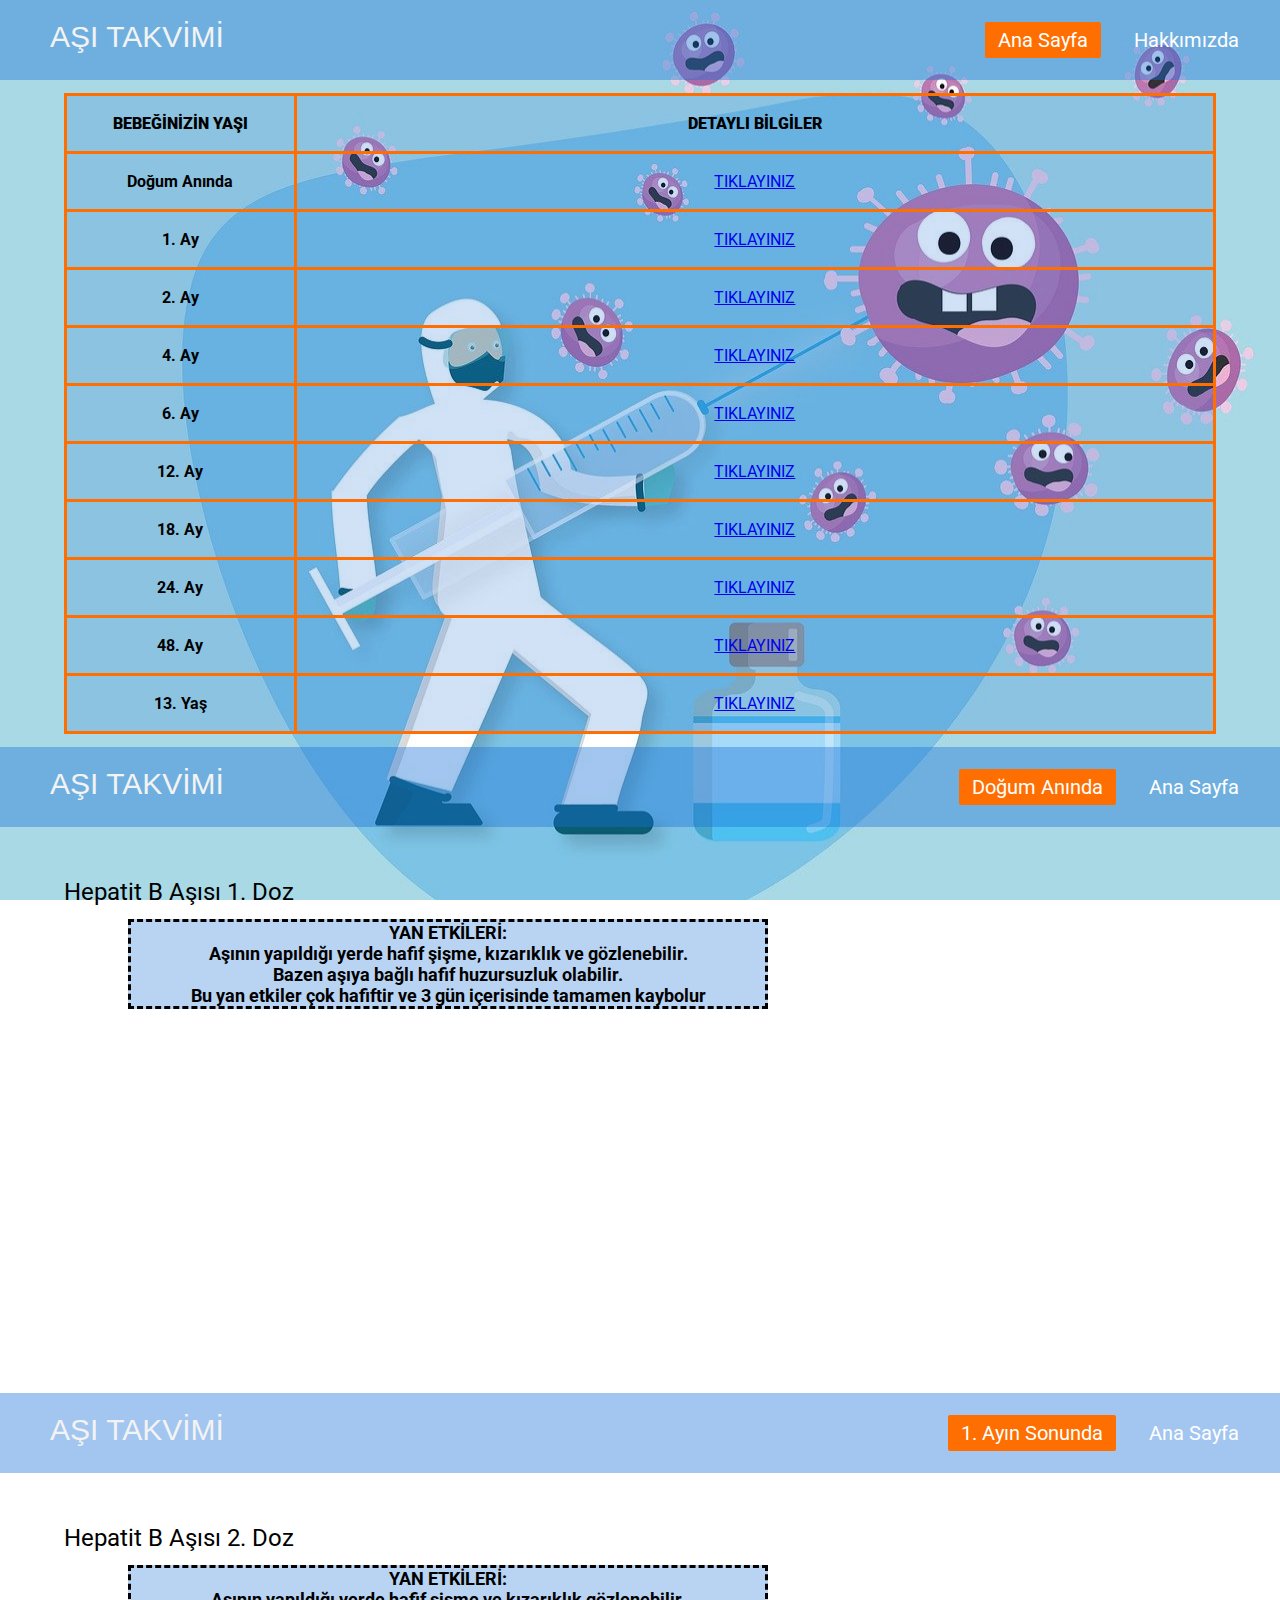
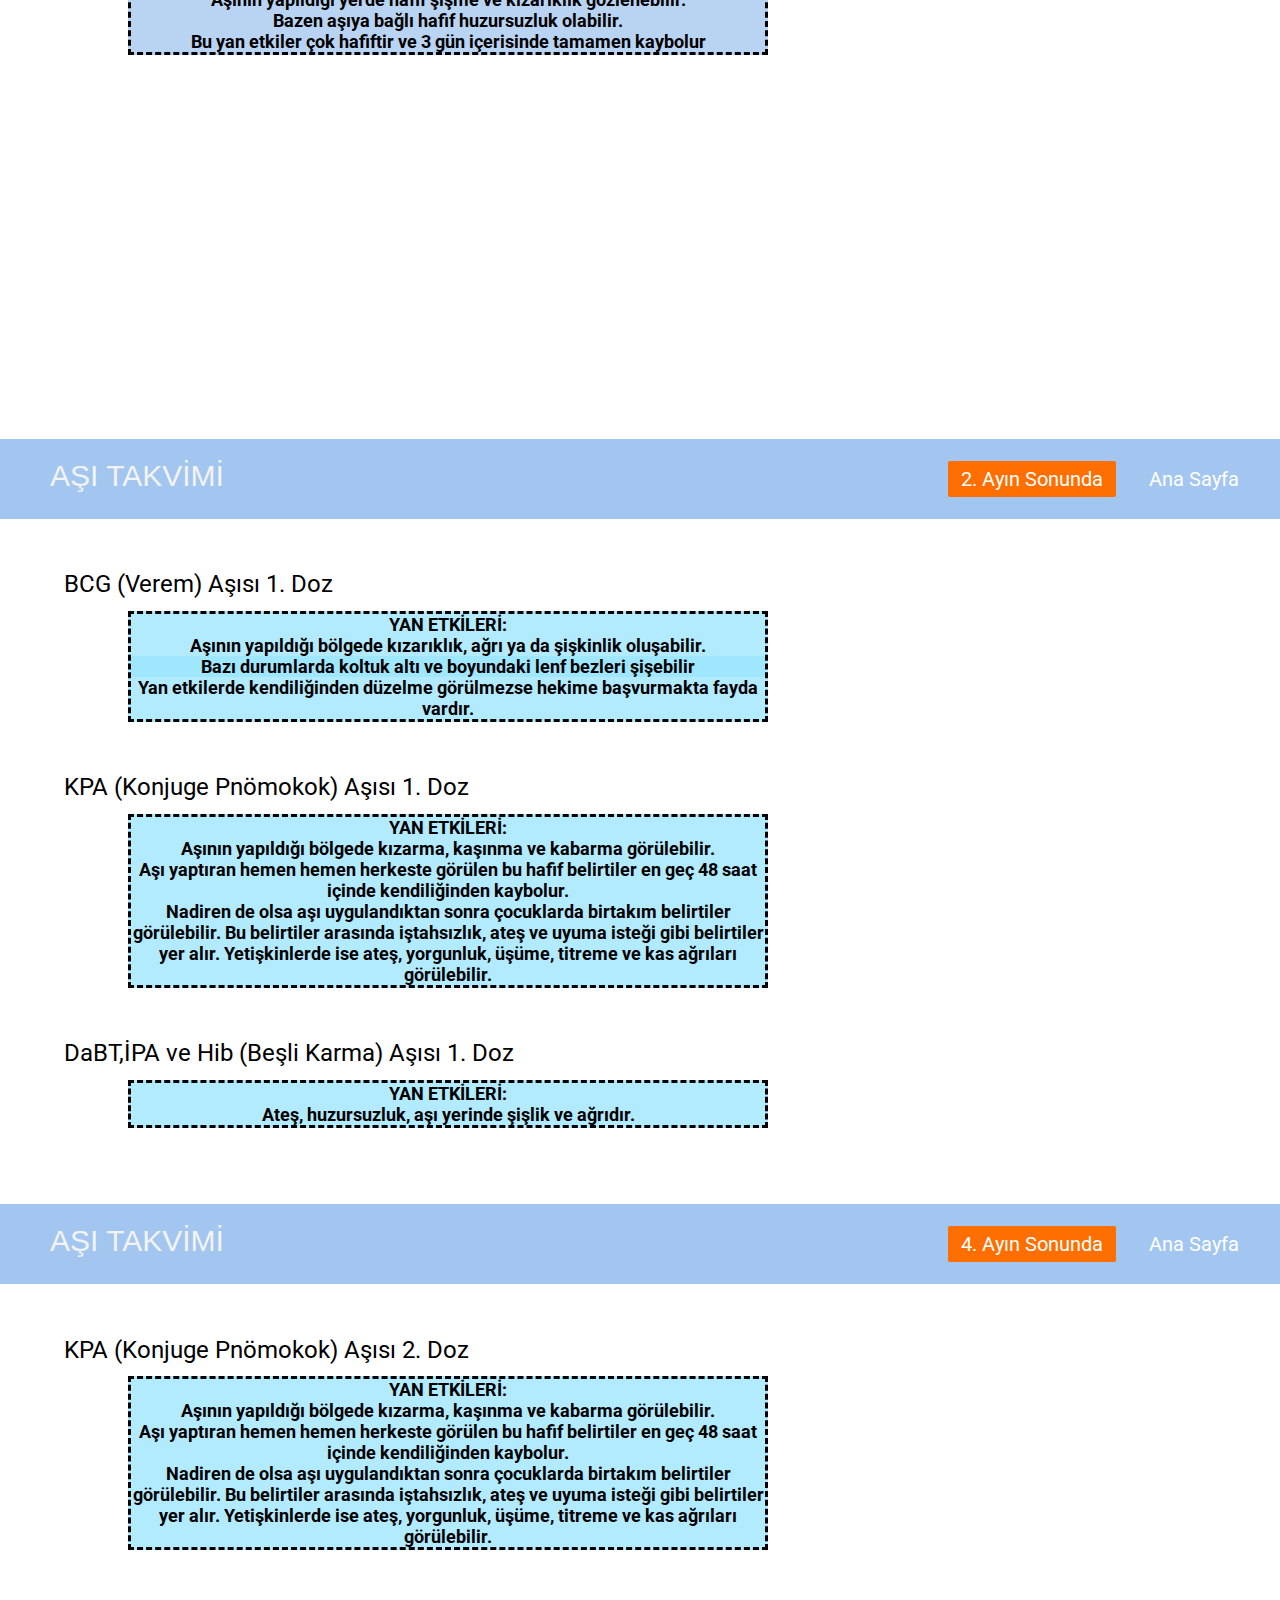
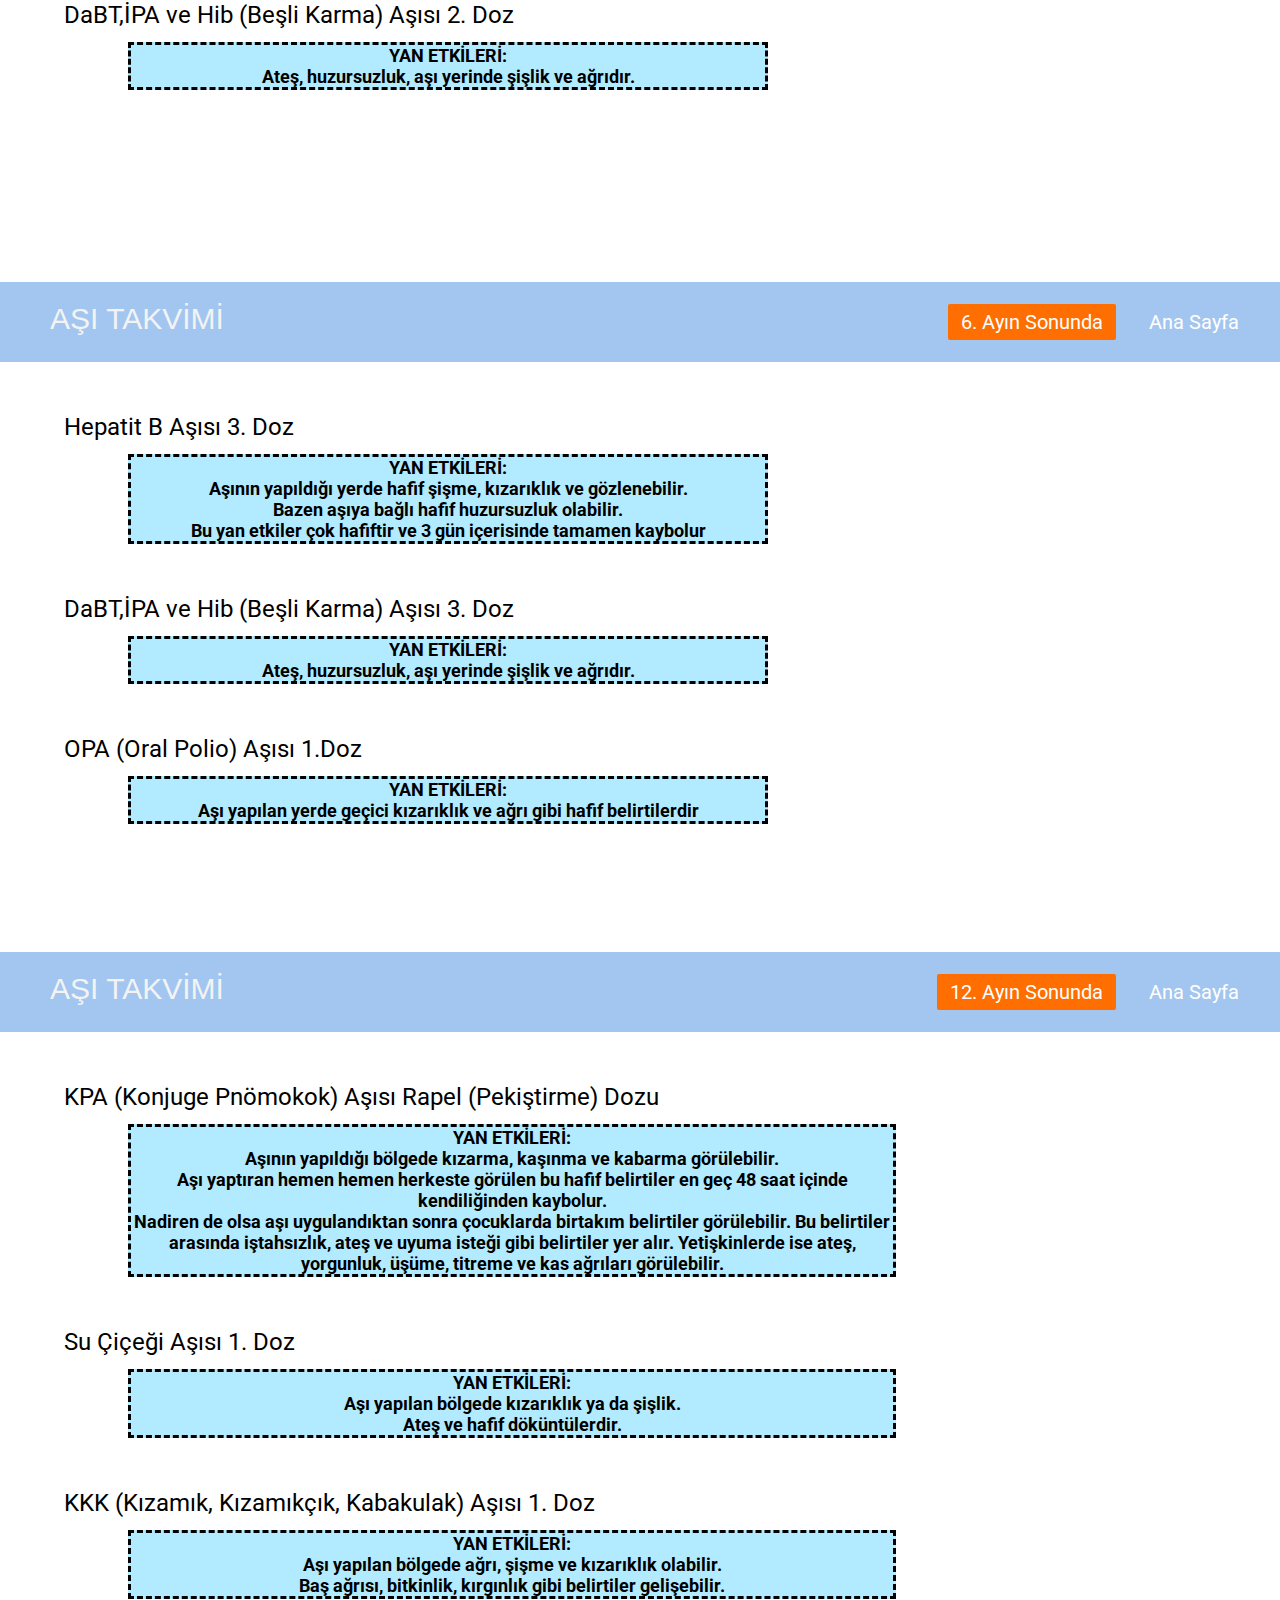
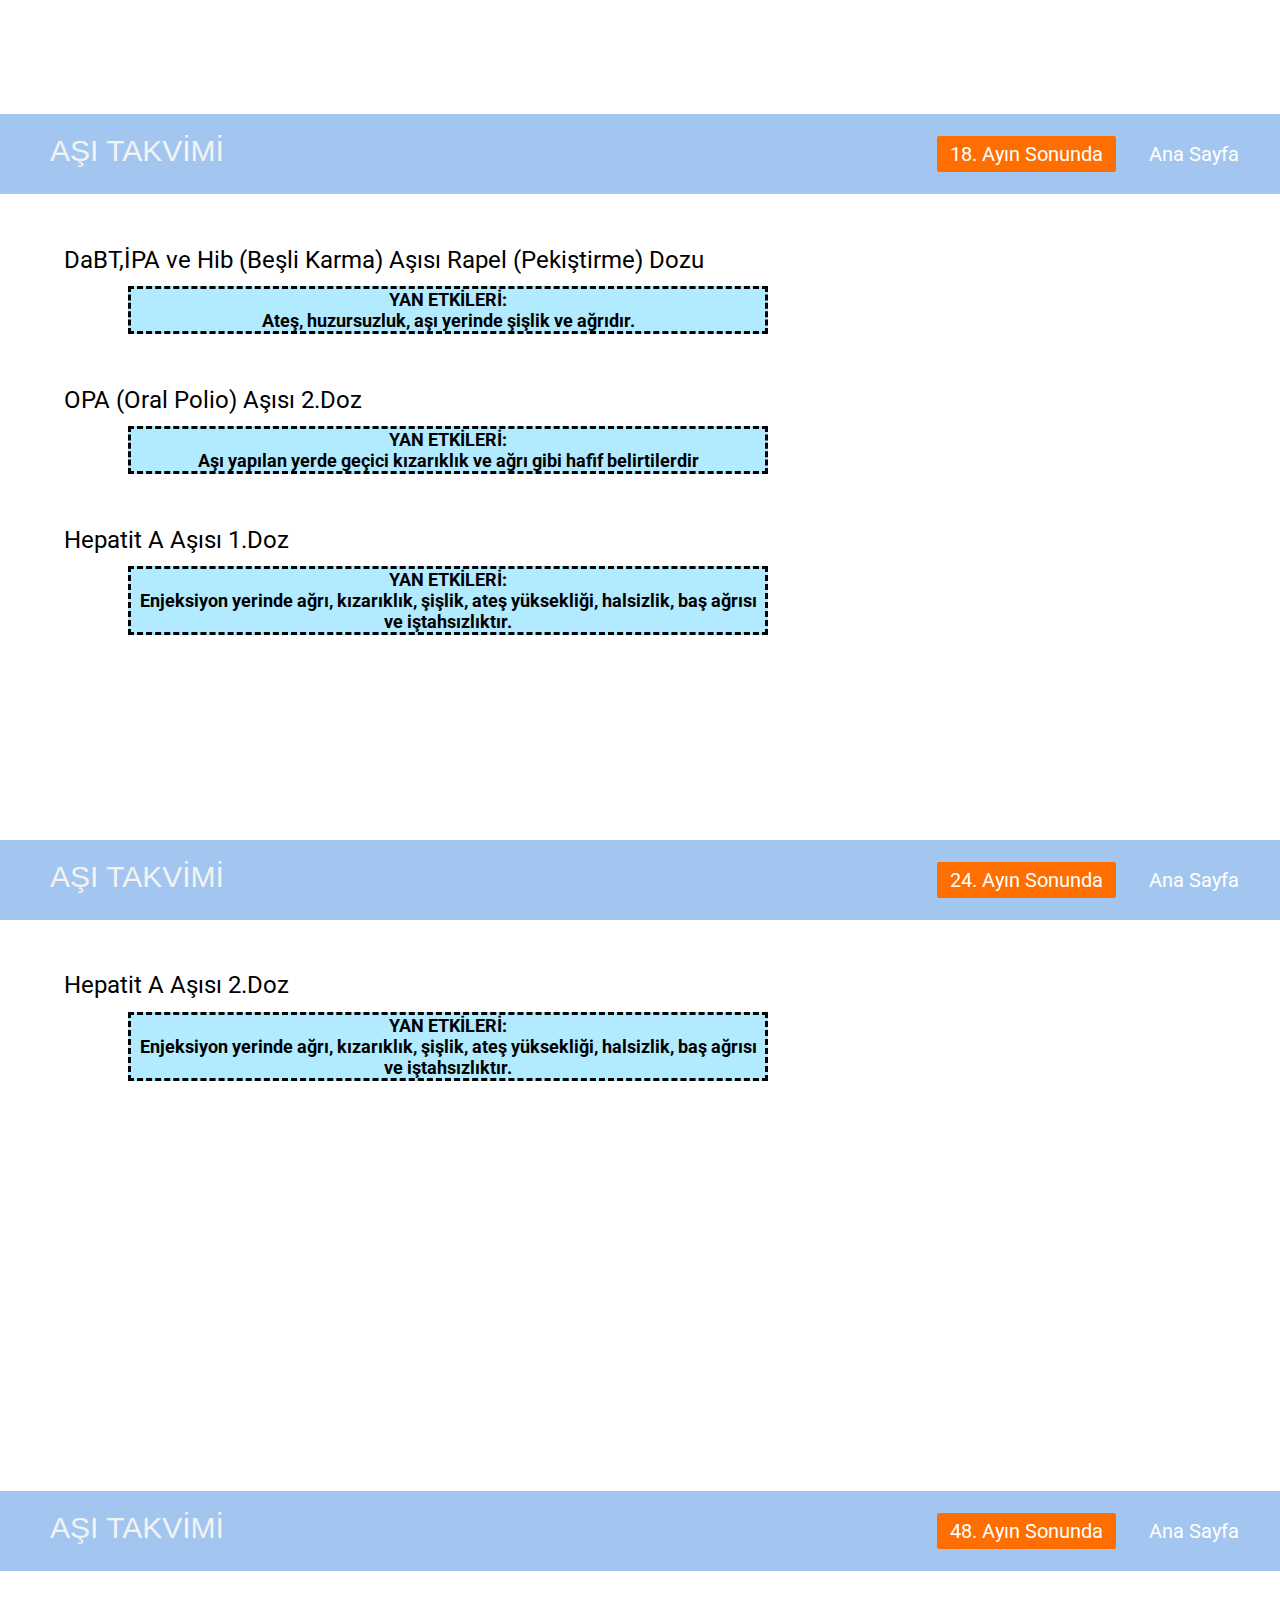
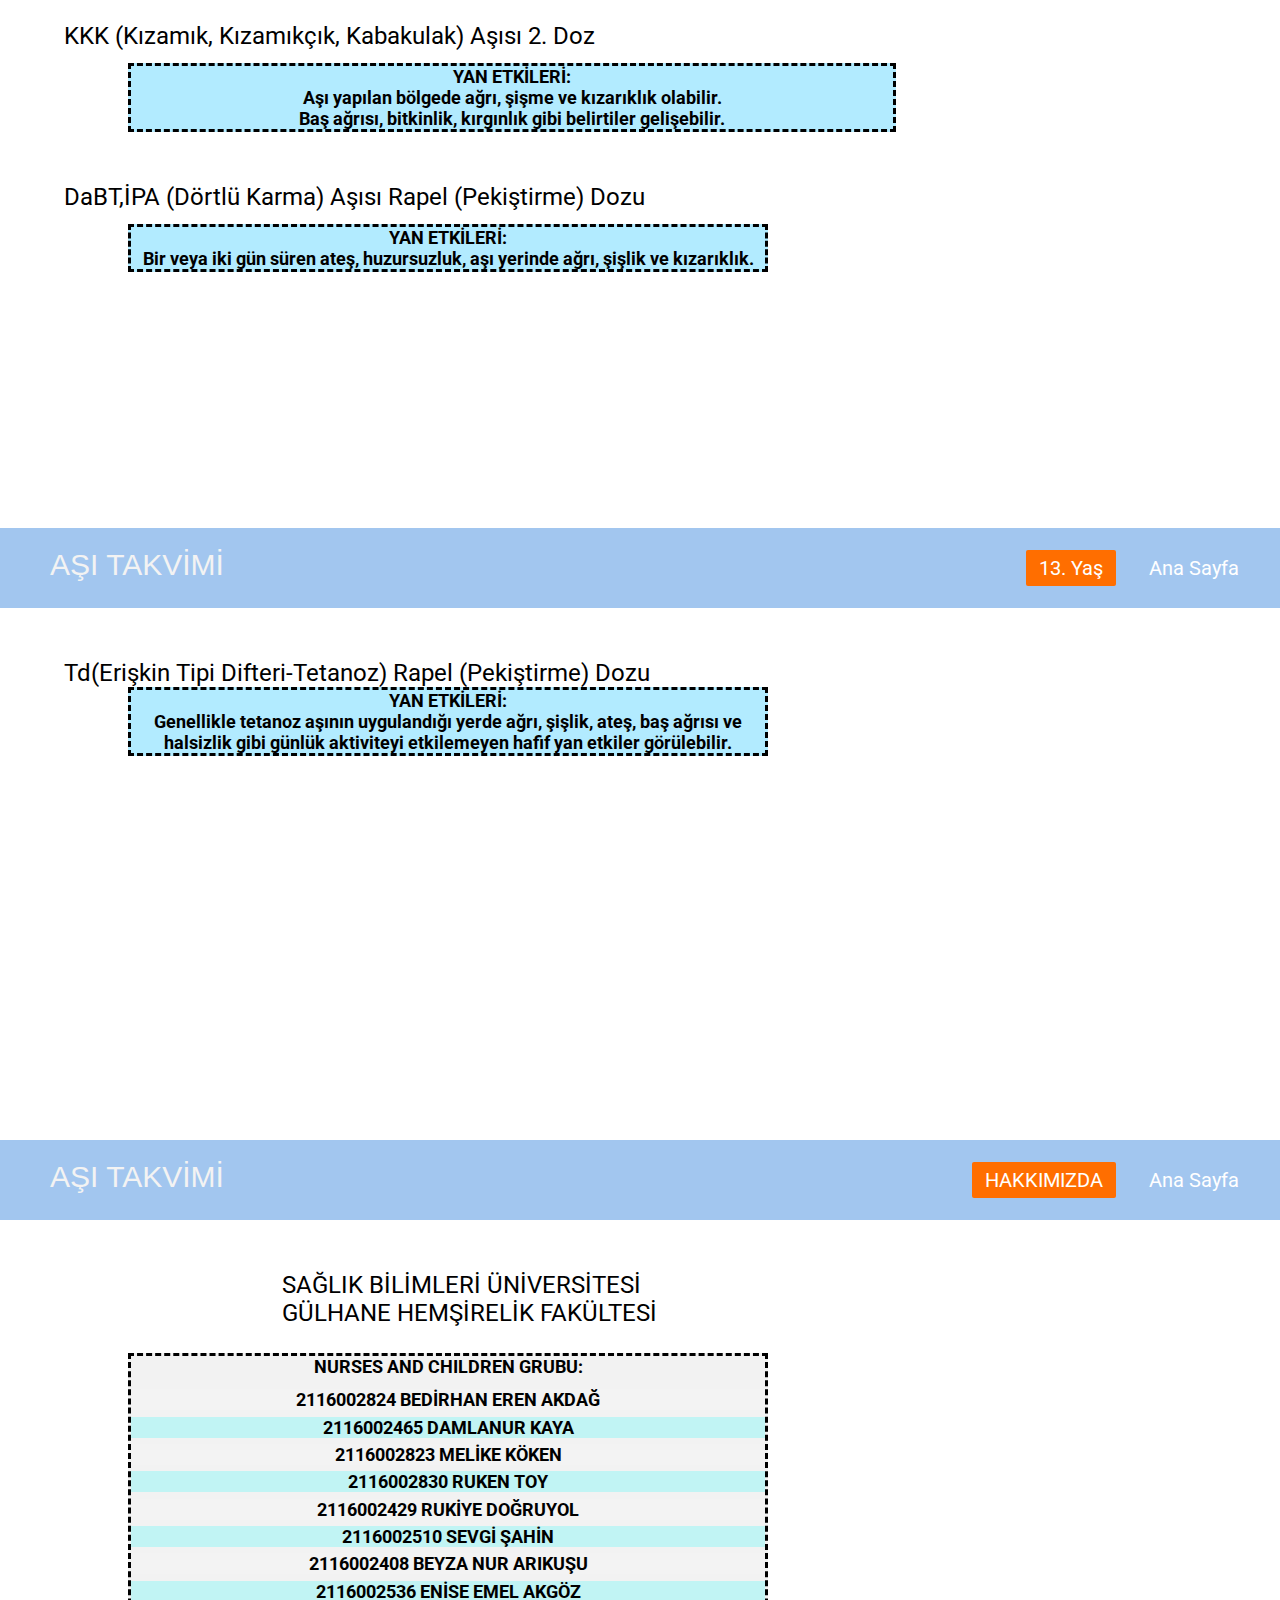
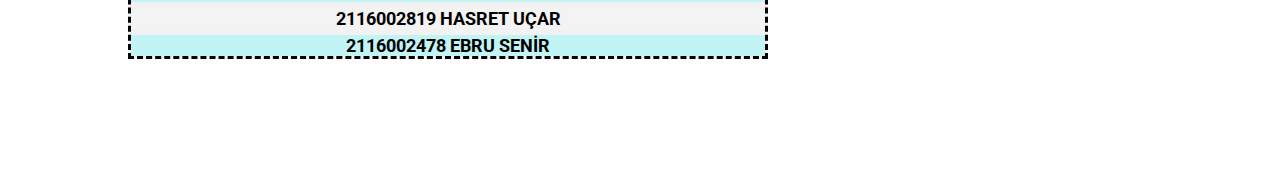
==== index.html @ 2cd80de6 "Update index.html" ====
<!DOCTYPE html>
<html lang="en">
<head>
    <title>AŞI TAKVİMİ</title>
    <meta charset="UTF-8">
    <meta name="viewport" content="width=device-width, initial-scale=1.0">
    <title>Document</title>
<meta name="viewport" content="width=device-width, initial-scale=1.0">



<style>
table,
td,
th 
{
    border: 3px solid #ff6e00;
    border-collapse: collapse;
    padding: 18px;
}

</style>

</head>
<body>
 
<a name="Ana Sayfa"></a>

    <div class="container">
  <div class="navbar">
    <div class="logo">
        <a href="#">AŞI TAKVİMİ</a>
    </div>
    <ul>
        <li><a href="#" class="active">Ana Sayfa</a></li>
        <li><a href="#Hakkımızda">Hakkımızda</a></li>
    </ul>
  </div>
 </div>


<div class="wrapper">
<article class="img-info">


<link rel="stylesheet" href="style.css">
<table style="width: 90%;margin-bottom: 1% ;margin-top: 1% ; height: 90%;background-color: rgba(22, 112, 214, 0.1);" class="center">
<tr>
<th style="text-align:center;background-color: rgba(22, 112, 214, 0.1);"><strong> BEBEĞİNİZİN YAŞI</strong></th> 
<th style="width: 80%;background-color: rgba(22, 112, 214, 0.1);"><strong>DETAYLI BİLGİLER</strong></th>
</tr>

<tr>
<td style="background-color: rgba(22, 112, 214, 0.1);"><strong>Doğum Anında</strong></td>
<td style="background-color: rgba(22, 112, 214, 0.1);"><ul><a href="#Doğum Anında">TIKLAYINIZ</a></ul></td>
</tr>
<tr> 
<td style="background-color: rgba(22, 112, 214, 0.1);"><strong>1. Ay</strong></td>
<td style="background-color: rgba(22, 112, 214, 0.1);"><ul><a href="#1. Ay">TIKLAYINIZ</a></ul></td>
<tr>
<td style="background-color: rgba(22, 112, 214, 0.1);"><strong>2. Ay</strong></td>
<td style="background-color: rgba(22, 112, 214, 0.1);"><ul><a href="#2. Ay">TIKLAYINIZ</a></ul></td>
</tr>
<td style="background-color: rgba(22, 112, 214, 0.1);"><strong>4. Ay</strong></td>
<td style="background-color: rgba(22, 112, 214, 0.1);"><ul><a href="#4. Ay">TIKLAYINIZ</a></ul></td>
<tr>
<td style="background-color: rgba(22, 112, 214, 0.1);"><strong>6. Ay</strong></td>
<TD style="background-color: rgba(22, 112, 214, 0.1);"><ul><a href="#6. Ay">TIKLAYINIZ</a></ul></td>
</tr>
<td style="background-color: rgba(22, 112, 214, 0.1);"><strong>12. Ay</strong></td>
<td style="background-color: rgba(22, 112, 214, 0.1);"><ul><a href="#12. Ay">TIKLAYINIZ</a></ul></td>
<tr>
<td style="background-color: rgba(22, 112, 214, 0.1);"><strong>18. Ay</strong></td>
<td style="background-color: rgba(22, 112, 214, 0.1);"><ul><a href="#18. Ay">TIKLAYINIZ</a></ul></td>
</tr>
<td style="background-color: rgba(22, 112, 214, 0.1);"><strong>24. Ay</strong></td>
<td style="background-color: rgba(22, 112, 214, 0.1);"><ul><a href="#24. Ay">TIKLAYINIZ</a></ul></td>
<tr>
<td style="background-color: rgba(22, 112, 214, 0.1);"><strong>48. Ay</strong></td>
<td style="background-color: rgba(22, 112, 214, 0.1);"><ul><a href="#48. Ay">TIKLAYINIZ</a></ul></td>
</tr>
<tr>
<td style="background-color: rgba(22, 112, 214, 0.1);"><strong>13. Yaş</strong></td>
<td style="background-color: rgba(22, 112, 214, 0.1);"><ul><a href="#13. Yaş">TIKLAYINIZ</a></ul></td>
</tr>

</table>
<a name="Doğum Anında"></a>
<link rel="stylesheet" href="style.css" > 
<div class="container">
    <div class="navbar">
      <div class="logo">
          <a href="#">AŞI TAKVİMİ</a>
      </div>
      <ul>
          <li><a href="#" class="active">Doğum Anında</a></li>
          <li><a href="#Ana Sayfa">Ana Sayfa</a></li>
      </ul>
    </div>
   </div>

<ul>
<li style="font-size: x-large;background-color: rgba(22, 112, 214, 0);padding-left: 5%;padding-top: 4% ;">Hepatit B Aşısı 1. Doz</li>

<li style="margin-left: 10%;margin-top: 1% ;margin-bottom: 30%; margin-right: 40%;text-align: center;border-style: dashed;font-size: large ;background-color: rgba(22, 112, 214, 0.3);"><strong>YAN ETKİLERİ:
    <p>Aşının yapıldığı yerde hafif şişme, kızarıklık ve gözlenebilir.</p>
    <p>Bazen aşıya bağlı hafif huzursuzluk olabilir.</p>
    <p>Bu yan etkiler çok hafiftir ve 3 gün içerisinde tamamen kaybolur</p></strong></li>

</ul>
<a name="1. Ay"></a>
<div class="container">
    <div class="navbar">
      <div class="logo">
          <a href="#">AŞI TAKVİMİ</a>
      </div>
      <ul>
          <li><a href="#" class="active">1. Ayın Sonunda</a></li>
          <li><a href="#Ana Sayfa">Ana Sayfa</a></li>
      </ul>
    </div>
   </div>
<link rel="stylesheet" href="style.css" > 
<ul>
<li style="font-size: x-large;padding-left: 5%;padding-top: 4% ;">Hepatit B Aşısı 2. Doz</li>

<li style="margin-left: 10%;margin-top: 1% ;margin-bottom: 30% ;margin-right: 40%;text-align: center;border-style: dashed;font-size: large; background-color: rgba(22, 112, 214, 0.3);"><strong>YAN ETKİLERİ:
<p>Aşının yapıldığı yerde hafif şişme ve kızarıklık gözlenebilir.</p>
<p>Bazen aşıya bağlı hafif huzursuzluk olabilir.</p>
<p>Bu yan etkiler çok hafiftir ve 3 gün içerisinde tamamen kaybolur</p></strong></li>


</ul>
<a name="2. Ay"></a>
<link rel="stylesheet" href="style.css" > 
<div class="container">
    <div class="navbar">
      <div class="logo">
          <a href="#">AŞI TAKVİMİ</a>
      </div>
      <ul>
          <li><a href="#" class="active">2. Ayın Sonunda</a></li>
          <li><a href="#Ana Sayfa">Ana Sayfa</a></li>
      </ul>
    </div>
   </div>
<ul>
<li style="font-size: x-large;padding-left: 5% ;padding-top: 4% ;background-color: rgba(22, 112, 214, 0);">BCG (Verem) Aşısı 1. Doz</li>
<li style="margin-left: 10%;margin-top: 1% ;margin-right: 40%;text-align: center;border-style: dashed;font-size: large;background-color:rgba(0, 190, 255, 0.3);"><strong>YAN ETKİLERİ:
    <p>Aşının yapıldığı bölgede kızarıklık, ağrı ya da şişkinlik oluşabilir.</p>
    <p style="background-color: rgba(0, 190, 255, 0.1);">Bazı durumlarda koltuk altı ve boyundaki lenf bezleri şişebilir</p> 
    <p>Yan etkilerde kendiliğinden düzelme görülmezse hekime başvurmakta fayda vardır.</p></strong></li>


<li  style="font-size: x-large;padding-left: 5%; padding-top: 4% ;background-color: rgba(22, 112, 214, 0);">KPA (Konjuge Pnömokok) Aşısı 1. Doz</li>
<li style="margin-left: 10%;margin-top: 1% ;margin-right: 40%;text-align: center;border-style: dashed;font-size: large; background-color:rgba(0, 190, 255, 0.3);"><strong>YAN ETKİLERİ:
    <p>Aşının yapıldığı bölgede kızarma, kaşınma ve kabarma görülebilir.</p>
    <p>Aşı yaptıran hemen hemen herkeste görülen bu hafif belirtiler en geç 48 saat içinde kendiliğinden kaybolur.</p>
    <p>Nadiren de olsa aşı uygulandıktan sonra çocuklarda birtakım belirtiler görülebilir. Bu belirtiler arasında iştahsızlık, ateş ve uyuma isteği gibi belirtiler yer alır. Yetişkinlerde ise ateş, yorgunluk, üşüme, titreme ve kas ağrıları görülebilir.</p></strong></li>


<li  style="font-size: x-large;padding-left: 5%;padding-top: 4% ;background-color: rgba(22, 112, 214, 0);">DaBT,İPA ve Hib (Beşli Karma) Aşısı 1. Doz</li>
<li style="margin-left: 10%;margin-top: 1% ;margin-bottom: 6%;margin-right: 40%;text-align: center;border-style:dashed;font-size: large; background-color: rgba(0, 190, 255, 0.3);"><strong>YAN ETKİLERİ:
    <p>Ateş, huzursuzluk, aşı yerinde şişlik ve ağrıdır.</p></strong></li>


</ul>
<a name="4. Ay"></a>
<link rel="stylesheet" href="style.css" > 
<div class="container">
    <div class="navbar">
      <div class="logo">
          <a href="#">AŞI TAKVİMİ</a>
      </div>
      <ul>
          <li><a href="#" class="active">4. Ayın Sonunda</a></li>
          <li><a href="#Ana Sayfa">Ana Sayfa</a></li>
      </ul>
    </div>
   </div>
<ul>
<li style="font-size: x-large;padding-left: 5%;padding-top: 4%">KPA (Konjuge Pnömokok) Aşısı 2. Doz</li>
<li style="margin-left: 10%;margin-top: 1% ;margin-right: 40%;text-align: center;border-style: dashed;font-size: large ;background-color:rgba(0, 190, 255, 0.3);"><strong>YAN ETKİLERİ:
    <p>Aşının yapıldığı bölgede kızarma, kaşınma ve kabarma görülebilir.</p>
    <p>Aşı yaptıran hemen hemen herkeste görülen bu hafif belirtiler en geç 48 saat içinde kendiliğinden kaybolur.</p>
    <p>Nadiren de olsa aşı uygulandıktan sonra çocuklarda birtakım belirtiler görülebilir. Bu belirtiler arasında iştahsızlık, ateş ve uyuma isteği gibi belirtiler yer alır. Yetişkinlerde ise ateş, yorgunluk, üşüme, titreme ve kas ağrıları görülebilir.</p></strong></li>


<li  style="font-size: x-large;padding-left: 5%;padding-top: 4%;">DaBT,İPA ve Hib (Beşli Karma) Aşısı 2. Doz</li>
<li style="margin-left: 10%;margin-top: 1% ;margin-bottom: 15%;margin-right: 40%;text-align: center;border-style:dashed;font-size: large; background-color: rgba(0, 190, 255, 0.3);"><strong>YAN ETKİLERİ:
    <p>Ateş, huzursuzluk, aşı yerinde şişlik ve ağrıdır.</p>
    
</strong></li>

</ul>
<a name="6. Ay"></a>
<link rel="stylesheet" href="style.css" >
<div class="container">
    <div class="navbar">
      <div class="logo">
          <a href="#">AŞI TAKVİMİ</a>
      </div>
      <ul>
          <li><a href="#" class="active">6. Ayın Sonunda</a></li>
          <li><a href="#Ana Sayfa">Ana Sayfa</a></li>
      </ul>
    </div>
   </div>
<ul>
    <li style="font-size: x-large;padding-left: 5%;padding-top: 4%;">Hepatit B Aşısı 3. Doz</li>

    <li style="margin-left: 10%;margin-top: 1% ;margin-right: 40%;text-align: center;border-style: dashed;font-size: large;background-color:rgba(0, 190, 255, 0.3);"><strong>YAN ETKİLERİ:
        <p>Aşının yapıldığı yerde hafif şişme, kızarıklık ve gözlenebilir.</p>
        <p>Bazen aşıya bağlı hafif huzursuzluk olabilir.</p>
        <p>Bu yan etkiler çok hafiftir ve 3 gün içerisinde tamamen kaybolur</p></strong></li>

<li  style="font-size: x-large;padding-left: 5%;padding-top: 4%">DaBT,İPA ve Hib (Beşli Karma) Aşısı 3. Doz</li>
<li style="margin-left: 10%;margin-top: 1% ;margin-right: 40%;text-align: center;border-style:dashed;font-size: large ;background-color:rgba(0, 190, 255, 0.3);"><strong>YAN ETKİLERİ:
<p>Ateş, huzursuzluk, aşı yerinde şişlik ve ağrıdır.</p></strong></li>

<li  style="font-size: x-large;padding-left: 5%;padding-top: 4%;">OPA (Oral Polio) Aşısı 1.Doz</li>
<li style="margin-left: 10%;margin-top: 1% ;margin-right: 40%;margin-bottom: 10%;text-align: center;border-style:dashed;font-size: large ;background-color:rgba(0, 190, 255, 0.3);"><strong>YAN ETKİLERİ:
<p>Aşı yapılan yerde geçici kızarıklık ve ağrı gibi hafif belirtilerdir</p></strong></li>

</ul>
<a name="12. Ay"></a>
<link rel="stylesheet" href="style.css" > 
<div class="container">
    <div class="navbar">
      <div class="logo">
          <a href="#">AŞI TAKVİMİ</a>
      </div>
      <ul>
          <li><a href="#" class="active">12. Ayın Sonunda</a></li>
          <li><a href="#Ana Sayfa">Ana Sayfa</a></li>
      </ul>
    </div>
   </div>
<ul>

<li style="font-size: x-large;margin-left: 5%;margin-top: 4%;">KPA (Konjuge Pnömokok) Aşısı Rapel (Pekiştirme) Dozu</li>
<li style="margin-left: 10%;margin-top: 1% ;margin-right: 30%;text-align: center;border-style: dashed;font-size: large ;background-color:rgba(0, 190, 255, 0.3);"><strong>YAN ETKİLERİ:
<p>Aşının yapıldığı bölgede kızarma, kaşınma ve kabarma görülebilir.</p>
<p>Aşı yaptıran hemen hemen herkeste görülen bu hafif belirtiler en geç 48 saat içinde kendiliğinden kaybolur.</p>
<p>Nadiren de olsa aşı uygulandıktan sonra çocuklarda birtakım belirtiler görülebilir. Bu belirtiler arasında iştahsızlık, ateş ve uyuma isteği gibi belirtiler yer alır. Yetişkinlerde ise ateş, yorgunluk, üşüme, titreme ve kas ağrıları görülebilir.</p></strong></li>

<li  style="font-size: x-large;margin-left: 5%;margin-top: 4%;">Su Çiçeği Aşısı 1. Doz</li>
<li style="margin-left: 10%;margin-top: 1% ;margin-right: 30%;text-align: center;border-style:dashed;font-size: large ;background-color:rgba(0, 190, 255, 0.3);"><strong>YAN ETKİLERİ:
<p>Aşı yapılan bölgede kızarıklık ya da şişlik.</p>
<p>Ateş ve hafif döküntülerdir.</p></strong></li>


<li  style="font-size: x-large;margin-left: 5%;margin-top: 4%;">KKK (Kızamık, Kızamıkçık, Kabakulak) Aşısı 1. Doz</li>
<li style="margin-left: 10%;margin-top: 1% ;margin-bottom: 9%; margin-right: 30%;text-align: center;border-style:dashed;font-size: large ;;background-color:rgba(0, 190, 255, 0.3);"><strong>YAN ETKİLERİ:
<p>Aşı yapılan bölgede ağrı, şişme ve kızarıklık olabilir.</p>
<p>Baş ağrısı, bitkinlik, kırgınlık gibi belirtiler gelişebilir.</p></strong></li>

</ul>
<a name="18. Ay"></a>
<link rel="stylesheet" href="style.css"> 
<div class="container">
    <div class="navbar">
      <div class="logo">
          <a href="#">AŞI TAKVİMİ</a>
      </div>
      <ul>
          <li><a href="#" class="active">18. Ayın Sonunda</a></li>
          <li><a href="#Ana Sayfa">Ana Sayfa</a></li>
      </ul>
    </div>
   </div>
<ul>

<li  style="font-size: x-large;margin-top: 4%;margin-left: 5%;">DaBT,İPA ve Hib (Beşli Karma) Aşısı Rapel (Pekiştirme) Dozu</li>
<li style="margin-left: 10%;margin-top: 1% ;margin-right: 40%;text-align: center;border-style:dashed;font-size: large ;background-color:rgba(0, 190, 255, 0.3);"><strong>YAN ETKİLERİ:
<p>Ateş, huzursuzluk, aşı yerinde şişlik ve ağrıdır.</p></strong></li>

<li  style="font-size: x-large;margin-top: 4%;margin-left: 5%;">OPA (Oral Polio) Aşısı 2.Doz</li>
<li style="margin-left: 10%;margin-top: 1% ;margin-right: 40%;text-align: center;border-style:dashed;font-size: large; background-color:rgba(0, 190, 255, 0.3);"><strong>YAN ETKİLERİ:
<p>Aşı yapılan yerde geçici kızarıklık ve ağrı gibi hafif belirtilerdir</p></strong></li>

<li  style="font-size: x-large;margin-top: 4%;margin-left: 5%;">Hepatit A Aşısı 1.Doz</li>
<li style="margin-left: 10%;margin-top: 1% ;margin-right: 40%;margin-bottom: 16%;text-align: center;border-style:dashed;font-size: large ;background-color:rgba(0, 190, 255, 0.3);"><strong>YAN ETKİLERİ:
<p>Enjeksiyon yerinde ağrı, kızarıklık, şişlik, ateş yüksekliği, halsizlik, baş ağrısı ve iştahsızlıktır.</p></strong></li>

</ul>
<a name="24. Ay"></a>
<link rel="stylesheet" href="style.css" > 
<div class="container">
    <div class="navbar">
      <div class="logo">
          <a href="#">AŞI TAKVİMİ</a>
      </div>
      <ul>
          <li><a href="#" class="active">24. Ayın Sonunda</a></li>
          <li><a href="#Ana Sayfa">Ana Sayfa</a></li>
      </ul>
    </div>
   </div>
<ul>

<li  style="font-size: x-large;margin-top: 4%;margin-left: 5%;">Hepatit A Aşısı 2.Doz</li>
<li style="margin-left: 10%;margin-bottom: 32%;margin-top: 1% ;margin-right: 40%;text-align: center;border-style:dashed;font-size: large ;background-color:rgba(0, 190, 255, 0.3);"><strong>YAN ETKİLERİ:
<p>Enjeksiyon yerinde ağrı, kızarıklık, şişlik, ateş yüksekliği, halsizlik, baş ağrısı ve iştahsızlıktır.</p></strong></li>

</ul>
<a name="48. Ay"></a>
<link rel="stylesheet" href="style.css" > 
<div class="container">
    <div class="navbar">
      <div class="logo">
          <a href="#">AŞI TAKVİMİ</a>
      </div>
      <ul>
          <li><a href="#" class="active">48. Ayın Sonunda</a></li>
          <li><a href="/#Ana Sayfa">Ana Sayfa</a></li>
      </ul>
    </div>
   </div>
<ul>

<li  style="font-size: x-large;margin-top: 4%;margin-left: 5%;">KKK (Kızamık, Kızamıkçık, Kabakulak) Aşısı 2. Doz</li>
<li style="margin-left: 10%;margin-top: 1%;margin-right: 30%;text-align: center;border-style:dashed;font-size: large ;background-color:rgba(0, 190, 255, 0.3);"><strong>YAN ETKİLERİ:
<p>Aşı yapılan bölgede ağrı, şişme ve kızarıklık olabilir.</p>
<p>Baş ağrısı, bitkinlik, kırgınlık gibi belirtiler gelişebilir.</p></strong></li>

<li  style="font-size: x-large;margin-left: 5%;margin-top: 4%;">DaBT,İPA (Dörtlü Karma) Aşısı Rapel (Pekiştirme) Dozu</li>
<li style="margin-left: 10%;margin-top: 1%;margin-right: 40%;margin-bottom: 20%;text-align: center;border-style:dashed;font-size: large ;background-color:rgba(0, 190, 255, 0.3);"><strong>YAN ETKİLERİ:
<p>Bir veya iki gün süren ateş, huzursuzluk, aşı yerinde ağrı, şişlik ve kızarıklık.</p></strong></li>

</ul>
<a name="13. Yaş"></a>
<link rel="stylesheet" href="style.css" > 
<div class="container">
    <div class="navbar">
      <div class="logo">
          <a href="#">AŞI TAKVİMİ</a>
      </div>
      <ul>
          <li><a href="#" class="active">13. Yaş</a></li>
          <li><a href="/#Ana Sayfa">Ana Sayfa</a></li>
      </ul>
    </div>
   </div>
<ul>
<li style="font-size: x-large;margin-top: 4%;margin-left: 5%;">Td(Erişkin Tipi Difteri-Tetanoz) Rapel (Pekiştirme) Dozu </li>
<li style="margin-left: 10%;margin-bottom: 30%;margin-right: 40%;text-align: center;border-style: dashed;font-size: large ;background-color:rgba(0, 190, 255, 0.3)"><strong>YAN ETKİLERİ:
<p>Genellikle tetanoz aşının uygulandığı yerde ağrı, şişlik, ateş, baş ağrısı ve halsizlik gibi günlük aktiviteyi etkilemeyen hafif yan etkiler görülebilir.</p></strong></li>

</ul>
<a name="Hakkımızda"></a>

<link rel="stylesheet" href="style.css" > 
<div class="container">
    <div class="navbar">
      <div class="logo">
          <a href="#">AŞI TAKVİMİ</a>
      </div>
      <ul>
          <li><a href="#" class="active">HAKKIMIZDA</a></li>
          <li><a href="#Ana Sayfa">Ana Sayfa</a></li>
      </ul>
    </div>
   </div>
<ul>
    <li style="font-size: x-large;margin-left: 22%;margin-top: 4%;">SAĞLIK BİLİMLERİ ÜNİVERSİTESİ </li> 
    <li style="font-size: x-large;margin-left: 22%;margin-top: 0%;margin-bottom: 2%;">GÜLHANE HEMŞİRELİK FAKÜLTESİ</li>
    <li style="margin-left: 10%;margin-bottom: 10%;margin-right: 40%;text-align: center;border-style: dashed;font-size: large ;background-color:rgba(128, 128, 128, 0.1)"><strong>NURSES AND CHILDREN GRUBU:
    <p style="margin-top: 2%; background-color: rgba(255, 255, 255, 0.1);">2116002824 BEDİRHAN EREN AKDAĞ</p>
    <p style="margin-top: 1%; background-color: rgba(0, 255, 255, 0.2);">2116002465 DAMLANUR KAYA</P>
    <P style="margin-top: 1%; background-color: rgba(255, 255, 255, 0.1);">2116002823 MELİKE KÖKEN</P>
    <P style="margin-top: 1%; background-color: rgba(0, 255, 255, 0.2);">2116002830 RUKEN TOY</P>
    <p style="margin-top: 1%; background-color: rgba(255, 255, 255, 0.1);">2116002429 RUKİYE DOĞRUYOL</p>
    <P style="margin-top: 1%; background-color: rgba(0, 255, 255, 0.2);">2116002510 SEVGİ ŞAHİN</P>
    <p style="margin-top: 1%; background-color: rgba(255, 255, 255, 0.1);">2116002408 BEYZA NUR ARIKUŞU</p>
    <P style="margin-top: 1%; background-color: rgba(0, 255, 255, 0.2);">2116002536 ENİSE EMEL AKGÖZ</P>
    <p style="margin-top: 1%; background-color: rgba(255, 255, 255, 0.1);">2116002819 HASRET UÇAR</p>
    <p style="margin-top: 1%;background-color: rgba(0, 255, 255, 0.2);">2116002478 EBRU SENİR</p>
    </strong></li>

</body>
</html>
---- style.css ----
@import url('https://fonts.googleapis.com/css2?family=Roboto:wght@100&display=swap');

*{
    margin: 0;
    padding: 0;
    font-family: 'Roboto', sans-serif;
}


.container .navbar{
    width: 100%;
    height: 80px;
    background: rgba(22, 112, 214, 0.4 );
}

.navbar .logo{
    display: inline-block;
    margin-left: 50px;
    margin-top: 20px;
}

.navbar .logo a{
    text-decoration: none;
    font-size: 30px;
    font-family: sans-serif;
    color:#f3f3f3;
}

.navbar ul li{
    list-style:none;
    display: inline-block;
    margin: 0 8px;
    line-height: 80px;
}

.navbar ul li a{
    color:white;
text-decoration: none;
font-size: 20px;
padding: 6px 13px;
font-family: roboto;
transition: .5s;
}

.navbar ul{
    float: right;
    margin-right: 20px;
}

.navbar ul li a.active,
.navbar ul li a:hover{
    background: #ff6e00;
    border-radius: 2px;
}


body {
background-image: url('new/1.jpg');
background-repeat: no-repeat;
background-position: center center;
background-attachment: fixed;
background-size: 100% 100%;
padding-left: 0%;
padding-right: 0%;
box-sizing:border-box

}

ul{
    list-style-type: none;
}

.wrapper {
width:100%;
}

.center {
    margin-right: auto;
    margin-left: auto;
    text-align: center;
    
}

.alal {
    text-align:center;
}

::-webkit-scrollbar{
    background-color: #ff6e00 ;
    width: 14px;
}

::-webkit-scrollbar-thumb{
    background-color:rgba(22, 112, 214, 0.8 );
    border-radius: 10px;
}
---- style.css ----
@import url('https://fonts.googleapis.com/css2?family=Roboto:wght@100&display=swap');

*{
    margin: 0;
    padding: 0;
    font-family: 'Roboto', sans-serif;
}


.container .navbar{
    width: 100%;
    height: 80px;
    background: rgba(22, 112, 214, 0.4 );
}

.navbar .logo{
    display: inline-block;
    margin-left: 50px;
    margin-top: 20px;
}

.navbar .logo a{
    text-decoration: none;
    font-size: 30px;
    font-family: sans-serif;
    color:#f3f3f3;
}

.navbar ul li{
    list-style:none;
    display: inline-block;
    margin: 0 8px;
    line-height: 80px;
}

.navbar ul li a{
    color:white;
text-decoration: none;
font-size: 20px;
padding: 6px 13px;
font-family: roboto;
transition: .5s;
}

.navbar ul{
    float: right;
    margin-right: 20px;
}

.navbar ul li a.active,
.navbar ul li a:hover{
    background: #ff6e00;
    border-radius: 2px;
}


body {
background-image: url('new/1.jpg');
background-repeat: no-repeat;
background-position: center center;
background-attachment: fixed;
background-size: 100% 100%;
padding-left: 0%;
padding-right: 0%;
box-sizing:border-box

}

ul{
    list-style-type: none;
}

.wrapper {
width:100%;
}

.center {
    margin-right: auto;
    margin-left: auto;
    text-align: center;
    
}

.alal {
    text-align:center;
}

::-webkit-scrollbar{
    background-color: #ff6e00 ;
    width: 14px;
}

::-webkit-scrollbar-thumb{
    background-color:rgba(22, 112, 214, 0.8 );
    border-radius: 10px;
}
---- style.css ----
@import url('https://fonts.googleapis.com/css2?family=Roboto:wght@100&display=swap');

*{
    margin: 0;
    padding: 0;
    font-family: 'Roboto', sans-serif;
}


.container .navbar{
    width: 100%;
    height: 80px;
    background: rgba(22, 112, 214, 0.4 );
}

.navbar .logo{
    display: inline-block;
    margin-left: 50px;
    margin-top: 20px;
}

.navbar .logo a{
    text-decoration: none;
    font-size: 30px;
    font-family: sans-serif;
    color:#f3f3f3;
}

.navbar ul li{
    list-style:none;
    display: inline-block;
    margin: 0 8px;
    line-height: 80px;
}

.navbar ul li a{
    color:white;
text-decoration: none;
font-size: 20px;
padding: 6px 13px;
font-family: roboto;
transition: .5s;
}

.navbar ul{
    float: right;
    margin-right: 20px;
}

.navbar ul li a.active,
.navbar ul li a:hover{
    background: #ff6e00;
    border-radius: 2px;
}


body {
background-image: url('new/1.jpg');
background-repeat: no-repeat;
background-position: center center;
background-attachment: fixed;
background-size: 100% 100%;
padding-left: 0%;
padding-right: 0%;
box-sizing:border-box

}

ul{
    list-style-type: none;
}

.wrapper {
width:100%;
}

.center {
    margin-right: auto;
    margin-left: auto;
    text-align: center;
    
}

.alal {
    text-align:center;
}

::-webkit-scrollbar{
    background-color: #ff6e00 ;
    width: 14px;
}

::-webkit-scrollbar-thumb{
    background-color:rgba(22, 112, 214, 0.8 );
    border-radius: 10px;
}
---- style.css ----
@import url('https://fonts.googleapis.com/css2?family=Roboto:wght@100&display=swap');

*{
    margin: 0;
    padding: 0;
    font-family: 'Roboto', sans-serif;
}


.container .navbar{
    width: 100%;
    height: 80px;
    background: rgba(22, 112, 214, 0.4 );
}

.navbar .logo{
    display: inline-block;
    margin-left: 50px;
    margin-top: 20px;
}

.navbar .logo a{
    text-decoration: none;
    font-size: 30px;
    font-family: sans-serif;
    color:#f3f3f3;
}

.navbar ul li{
    list-style:none;
    display: inline-block;
    margin: 0 8px;
    line-height: 80px;
}

.navbar ul li a{
    color:white;
text-decoration: none;
font-size: 20px;
padding: 6px 13px;
font-family: roboto;
transition: .5s;
}

.navbar ul{
    float: right;
    margin-right: 20px;
}

.navbar ul li a.active,
.navbar ul li a:hover{
    background: #ff6e00;
    border-radius: 2px;
}


body {
background-image: url('new/1.jpg');
background-repeat: no-repeat;
background-position: center center;
background-attachment: fixed;
background-size: 100% 100%;
padding-left: 0%;
padding-right: 0%;
box-sizing:border-box

}

ul{
    list-style-type: none;
}

.wrapper {
width:100%;
}

.center {
    margin-right: auto;
    margin-left: auto;
    text-align: center;
    
}

.alal {
    text-align:center;
}

::-webkit-scrollbar{
    background-color: #ff6e00 ;
    width: 14px;
}

::-webkit-scrollbar-thumb{
    background-color:rgba(22, 112, 214, 0.8 );
    border-radius: 10px;
}
---- style.css ----
@import url('https://fonts.googleapis.com/css2?family=Roboto:wght@100&display=swap');

*{
    margin: 0;
    padding: 0;
    font-family: 'Roboto', sans-serif;
}


.container .navbar{
    width: 100%;
    height: 80px;
    background: rgba(22, 112, 214, 0.4 );
}

.navbar .logo{
    display: inline-block;
    margin-left: 50px;
    margin-top: 20px;
}

.navbar .logo a{
    text-decoration: none;
    font-size: 30px;
    font-family: sans-serif;
    color:#f3f3f3;
}

.navbar ul li{
    list-style:none;
    display: inline-block;
    margin: 0 8px;
    line-height: 80px;
}

.navbar ul li a{
    color:white;
text-decoration: none;
font-size: 20px;
padding: 6px 13px;
font-family: roboto;
transition: .5s;
}

.navbar ul{
    float: right;
    margin-right: 20px;
}

.navbar ul li a.active,
.navbar ul li a:hover{
    background: #ff6e00;
    border-radius: 2px;
}


body {
background-image: url('new/1.jpg');
background-repeat: no-repeat;
background-position: center center;
background-attachment: fixed;
background-size: 100% 100%;
padding-left: 0%;
padding-right: 0%;
box-sizing:border-box

}

ul{
    list-style-type: none;
}

.wrapper {
width:100%;
}

.center {
    margin-right: auto;
    margin-left: auto;
    text-align: center;
    
}

.alal {
    text-align:center;
}

::-webkit-scrollbar{
    background-color: #ff6e00 ;
    width: 14px;
}

::-webkit-scrollbar-thumb{
    background-color:rgba(22, 112, 214, 0.8 );
    border-radius: 10px;
}
---- style.css ----
@import url('https://fonts.googleapis.com/css2?family=Roboto:wght@100&display=swap');

*{
    margin: 0;
    padding: 0;
    font-family: 'Roboto', sans-serif;
}


.container .navbar{
    width: 100%;
    height: 80px;
    background: rgba(22, 112, 214, 0.4 );
}

.navbar .logo{
    display: inline-block;
    margin-left: 50px;
    margin-top: 20px;
}

.navbar .logo a{
    text-decoration: none;
    font-size: 30px;
    font-family: sans-serif;
    color:#f3f3f3;
}

.navbar ul li{
    list-style:none;
    display: inline-block;
    margin: 0 8px;
    line-height: 80px;
}

.navbar ul li a{
    color:white;
text-decoration: none;
font-size: 20px;
padding: 6px 13px;
font-family: roboto;
transition: .5s;
}

.navbar ul{
    float: right;
    margin-right: 20px;
}

.navbar ul li a.active,
.navbar ul li a:hover{
    background: #ff6e00;
    border-radius: 2px;
}


body {
background-image: url('new/1.jpg');
background-repeat: no-repeat;
background-position: center center;
background-attachment: fixed;
background-size: 100% 100%;
padding-left: 0%;
padding-right: 0%;
box-sizing:border-box

}

ul{
    list-style-type: none;
}

.wrapper {
width:100%;
}

.center {
    margin-right: auto;
    margin-left: auto;
    text-align: center;
    
}

.alal {
    text-align:center;
}

::-webkit-scrollbar{
    background-color: #ff6e00 ;
    width: 14px;
}

::-webkit-scrollbar-thumb{
    background-color:rgba(22, 112, 214, 0.8 );
    border-radius: 10px;
}
---- style.css ----
@import url('https://fonts.googleapis.com/css2?family=Roboto:wght@100&display=swap');

*{
    margin: 0;
    padding: 0;
    font-family: 'Roboto', sans-serif;
}


.container .navbar{
    width: 100%;
    height: 80px;
    background: rgba(22, 112, 214, 0.4 );
}

.navbar .logo{
    display: inline-block;
    margin-left: 50px;
    margin-top: 20px;
}

.navbar .logo a{
    text-decoration: none;
    font-size: 30px;
    font-family: sans-serif;
    color:#f3f3f3;
}

.navbar ul li{
    list-style:none;
    display: inline-block;
    margin: 0 8px;
    line-height: 80px;
}

.navbar ul li a{
    color:white;
text-decoration: none;
font-size: 20px;
padding: 6px 13px;
font-family: roboto;
transition: .5s;
}

.navbar ul{
    float: right;
    margin-right: 20px;
}

.navbar ul li a.active,
.navbar ul li a:hover{
    background: #ff6e00;
    border-radius: 2px;
}


body {
background-image: url('new/1.jpg');
background-repeat: no-repeat;
background-position: center center;
background-attachment: fixed;
background-size: 100% 100%;
padding-left: 0%;
padding-right: 0%;
box-sizing:border-box

}

ul{
    list-style-type: none;
}

.wrapper {
width:100%;
}

.center {
    margin-right: auto;
    margin-left: auto;
    text-align: center;
    
}

.alal {
    text-align:center;
}

::-webkit-scrollbar{
    background-color: #ff6e00 ;
    width: 14px;
}

::-webkit-scrollbar-thumb{
    background-color:rgba(22, 112, 214, 0.8 );
    border-radius: 10px;
}
---- style.css ----
@import url('https://fonts.googleapis.com/css2?family=Roboto:wght@100&display=swap');

*{
    margin: 0;
    padding: 0;
    font-family: 'Roboto', sans-serif;
}


.container .navbar{
    width: 100%;
    height: 80px;
    background: rgba(22, 112, 214, 0.4 );
}

.navbar .logo{
    display: inline-block;
    margin-left: 50px;
    margin-top: 20px;
}

.navbar .logo a{
    text-decoration: none;
    font-size: 30px;
    font-family: sans-serif;
    color:#f3f3f3;
}

.navbar ul li{
    list-style:none;
    display: inline-block;
    margin: 0 8px;
    line-height: 80px;
}

.navbar ul li a{
    color:white;
text-decoration: none;
font-size: 20px;
padding: 6px 13px;
font-family: roboto;
transition: .5s;
}

.navbar ul{
    float: right;
    margin-right: 20px;
}

.navbar ul li a.active,
.navbar ul li a:hover{
    background: #ff6e00;
    border-radius: 2px;
}


body {
background-image: url('new/1.jpg');
background-repeat: no-repeat;
background-position: center center;
background-attachment: fixed;
background-size: 100% 100%;
padding-left: 0%;
padding-right: 0%;
box-sizing:border-box

}

ul{
    list-style-type: none;
}

.wrapper {
width:100%;
}

.center {
    margin-right: auto;
    margin-left: auto;
    text-align: center;
    
}

.alal {
    text-align:center;
}

::-webkit-scrollbar{
    background-color: #ff6e00 ;
    width: 14px;
}

::-webkit-scrollbar-thumb{
    background-color:rgba(22, 112, 214, 0.8 );
    border-radius: 10px;
}
---- style.css ----
@import url('https://fonts.googleapis.com/css2?family=Roboto:wght@100&display=swap');

*{
    margin: 0;
    padding: 0;
    font-family: 'Roboto', sans-serif;
}


.container .navbar{
    width: 100%;
    height: 80px;
    background: rgba(22, 112, 214, 0.4 );
}

.navbar .logo{
    display: inline-block;
    margin-left: 50px;
    margin-top: 20px;
}

.navbar .logo a{
    text-decoration: none;
    font-size: 30px;
    font-family: sans-serif;
    color:#f3f3f3;
}

.navbar ul li{
    list-style:none;
    display: inline-block;
    margin: 0 8px;
    line-height: 80px;
}

.navbar ul li a{
    color:white;
text-decoration: none;
font-size: 20px;
padding: 6px 13px;
font-family: roboto;
transition: .5s;
}

.navbar ul{
    float: right;
    margin-right: 20px;
}

.navbar ul li a.active,
.navbar ul li a:hover{
    background: #ff6e00;
    border-radius: 2px;
}


body {
background-image: url('new/1.jpg');
background-repeat: no-repeat;
background-position: center center;
background-attachment: fixed;
background-size: 100% 100%;
padding-left: 0%;
padding-right: 0%;
box-sizing:border-box

}

ul{
    list-style-type: none;
}

.wrapper {
width:100%;
}

.center {
    margin-right: auto;
    margin-left: auto;
    text-align: center;
    
}

.alal {
    text-align:center;
}

::-webkit-scrollbar{
    background-color: #ff6e00 ;
    width: 14px;
}

::-webkit-scrollbar-thumb{
    background-color:rgba(22, 112, 214, 0.8 );
    border-radius: 10px;
}
---- style.css ----
@import url('https://fonts.googleapis.com/css2?family=Roboto:wght@100&display=swap');

*{
    margin: 0;
    padding: 0;
    font-family: 'Roboto', sans-serif;
}


.container .navbar{
    width: 100%;
    height: 80px;
    background: rgba(22, 112, 214, 0.4 );
}

.navbar .logo{
    display: inline-block;
    margin-left: 50px;
    margin-top: 20px;
}

.navbar .logo a{
    text-decoration: none;
    font-size: 30px;
    font-family: sans-serif;
    color:#f3f3f3;
}

.navbar ul li{
    list-style:none;
    display: inline-block;
    margin: 0 8px;
    line-height: 80px;
}

.navbar ul li a{
    color:white;
text-decoration: none;
font-size: 20px;
padding: 6px 13px;
font-family: roboto;
transition: .5s;
}

.navbar ul{
    float: right;
    margin-right: 20px;
}

.navbar ul li a.active,
.navbar ul li a:hover{
    background: #ff6e00;
    border-radius: 2px;
}


body {
background-image: url('new/1.jpg');
background-repeat: no-repeat;
background-position: center center;
background-attachment: fixed;
background-size: 100% 100%;
padding-left: 0%;
padding-right: 0%;
box-sizing:border-box

}

ul{
    list-style-type: none;
}

.wrapper {
width:100%;
}

.center {
    margin-right: auto;
    margin-left: auto;
    text-align: center;
    
}

.alal {
    text-align:center;
}

::-webkit-scrollbar{
    background-color: #ff6e00 ;
    width: 14px;
}

::-webkit-scrollbar-thumb{
    background-color:rgba(22, 112, 214, 0.8 );
    border-radius: 10px;
}
---- style.css ----
@import url('https://fonts.googleapis.com/css2?family=Roboto:wght@100&display=swap');

*{
    margin: 0;
    padding: 0;
    font-family: 'Roboto', sans-serif;
}


.container .navbar{
    width: 100%;
    height: 80px;
    background: rgba(22, 112, 214, 0.4 );
}

.navbar .logo{
    display: inline-block;
    margin-left: 50px;
    margin-top: 20px;
}

.navbar .logo a{
    text-decoration: none;
    font-size: 30px;
    font-family: sans-serif;
    color:#f3f3f3;
}

.navbar ul li{
    list-style:none;
    display: inline-block;
    margin: 0 8px;
    line-height: 80px;
}

.navbar ul li a{
    color:white;
text-decoration: none;
font-size: 20px;
padding: 6px 13px;
font-family: roboto;
transition: .5s;
}

.navbar ul{
    float: right;
    margin-right: 20px;
}

.navbar ul li a.active,
.navbar ul li a:hover{
    background: #ff6e00;
    border-radius: 2px;
}


body {
background-image: url('new/1.jpg');
background-repeat: no-repeat;
background-position: center center;
background-attachment: fixed;
background-size: 100% 100%;
padding-left: 0%;
padding-right: 0%;
box-sizing:border-box

}

ul{
    list-style-type: none;
}

.wrapper {
width:100%;
}

.center {
    margin-right: auto;
    margin-left: auto;
    text-align: center;
    
}

.alal {
    text-align:center;
}

::-webkit-scrollbar{
    background-color: #ff6e00 ;
    width: 14px;
}

::-webkit-scrollbar-thumb{
    background-color:rgba(22, 112, 214, 0.8 );
    border-radius: 10px;
}
---- style.css ----
@import url('https://fonts.googleapis.com/css2?family=Roboto:wght@100&display=swap');

*{
    margin: 0;
    padding: 0;
    font-family: 'Roboto', sans-serif;
}


.container .navbar{
    width: 100%;
    height: 80px;
    background: rgba(22, 112, 214, 0.4 );
}

.navbar .logo{
    display: inline-block;
    margin-left: 50px;
    margin-top: 20px;
}

.navbar .logo a{
    text-decoration: none;
    font-size: 30px;
    font-family: sans-serif;
    color:#f3f3f3;
}

.navbar ul li{
    list-style:none;
    display: inline-block;
    margin: 0 8px;
    line-height: 80px;
}

.navbar ul li a{
    color:white;
text-decoration: none;
font-size: 20px;
padding: 6px 13px;
font-family: roboto;
transition: .5s;
}

.navbar ul{
    float: right;
    margin-right: 20px;
}

.navbar ul li a.active,
.navbar ul li a:hover{
    background: #ff6e00;
    border-radius: 2px;
}


body {
background-image: url('new/1.jpg');
background-repeat: no-repeat;
background-position: center center;
background-attachment: fixed;
background-size: 100% 100%;
padding-left: 0%;
padding-right: 0%;
box-sizing:border-box

}

ul{
    list-style-type: none;
}

.wrapper {
width:100%;
}

.center {
    margin-right: auto;
    margin-left: auto;
    text-align: center;
    
}

.alal {
    text-align:center;
}

::-webkit-scrollbar{
    background-color: #ff6e00 ;
    width: 14px;
}

::-webkit-scrollbar-thumb{
    background-color:rgba(22, 112, 214, 0.8 );
    border-radius: 10px;
}
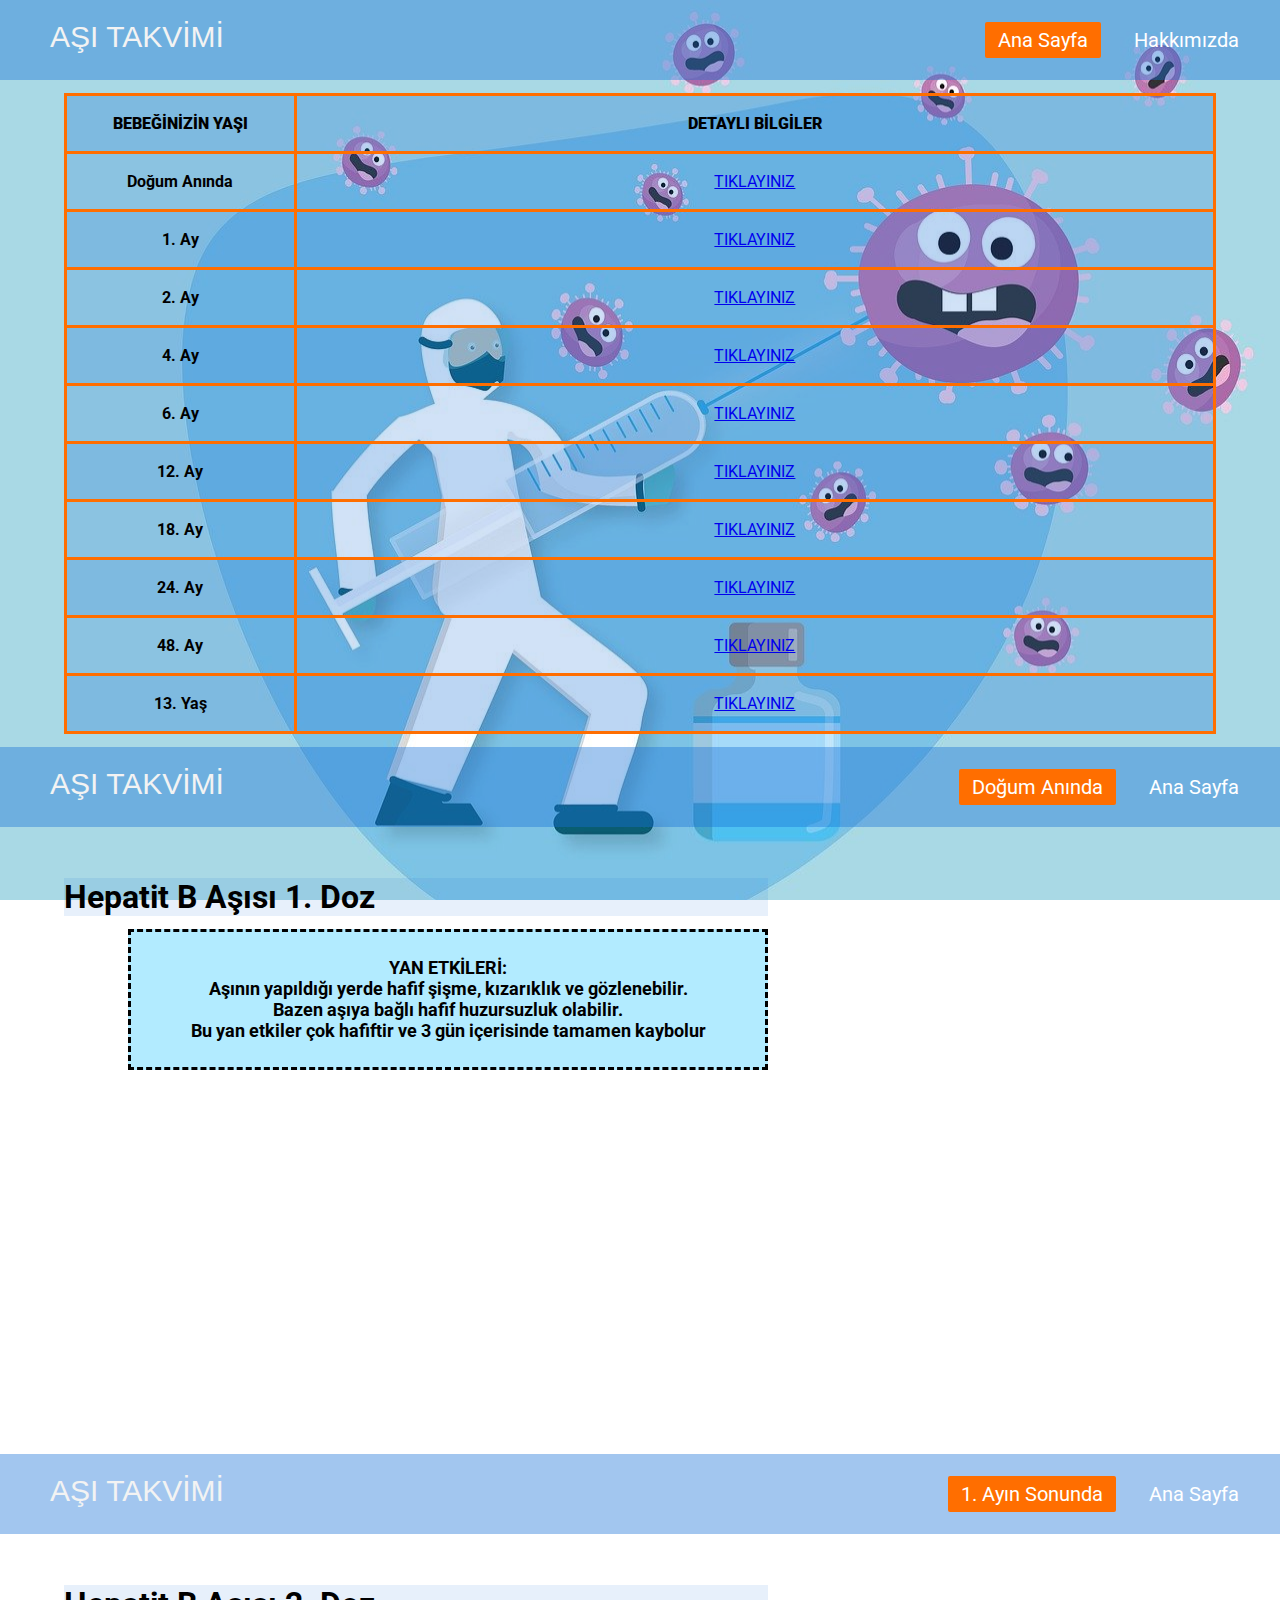
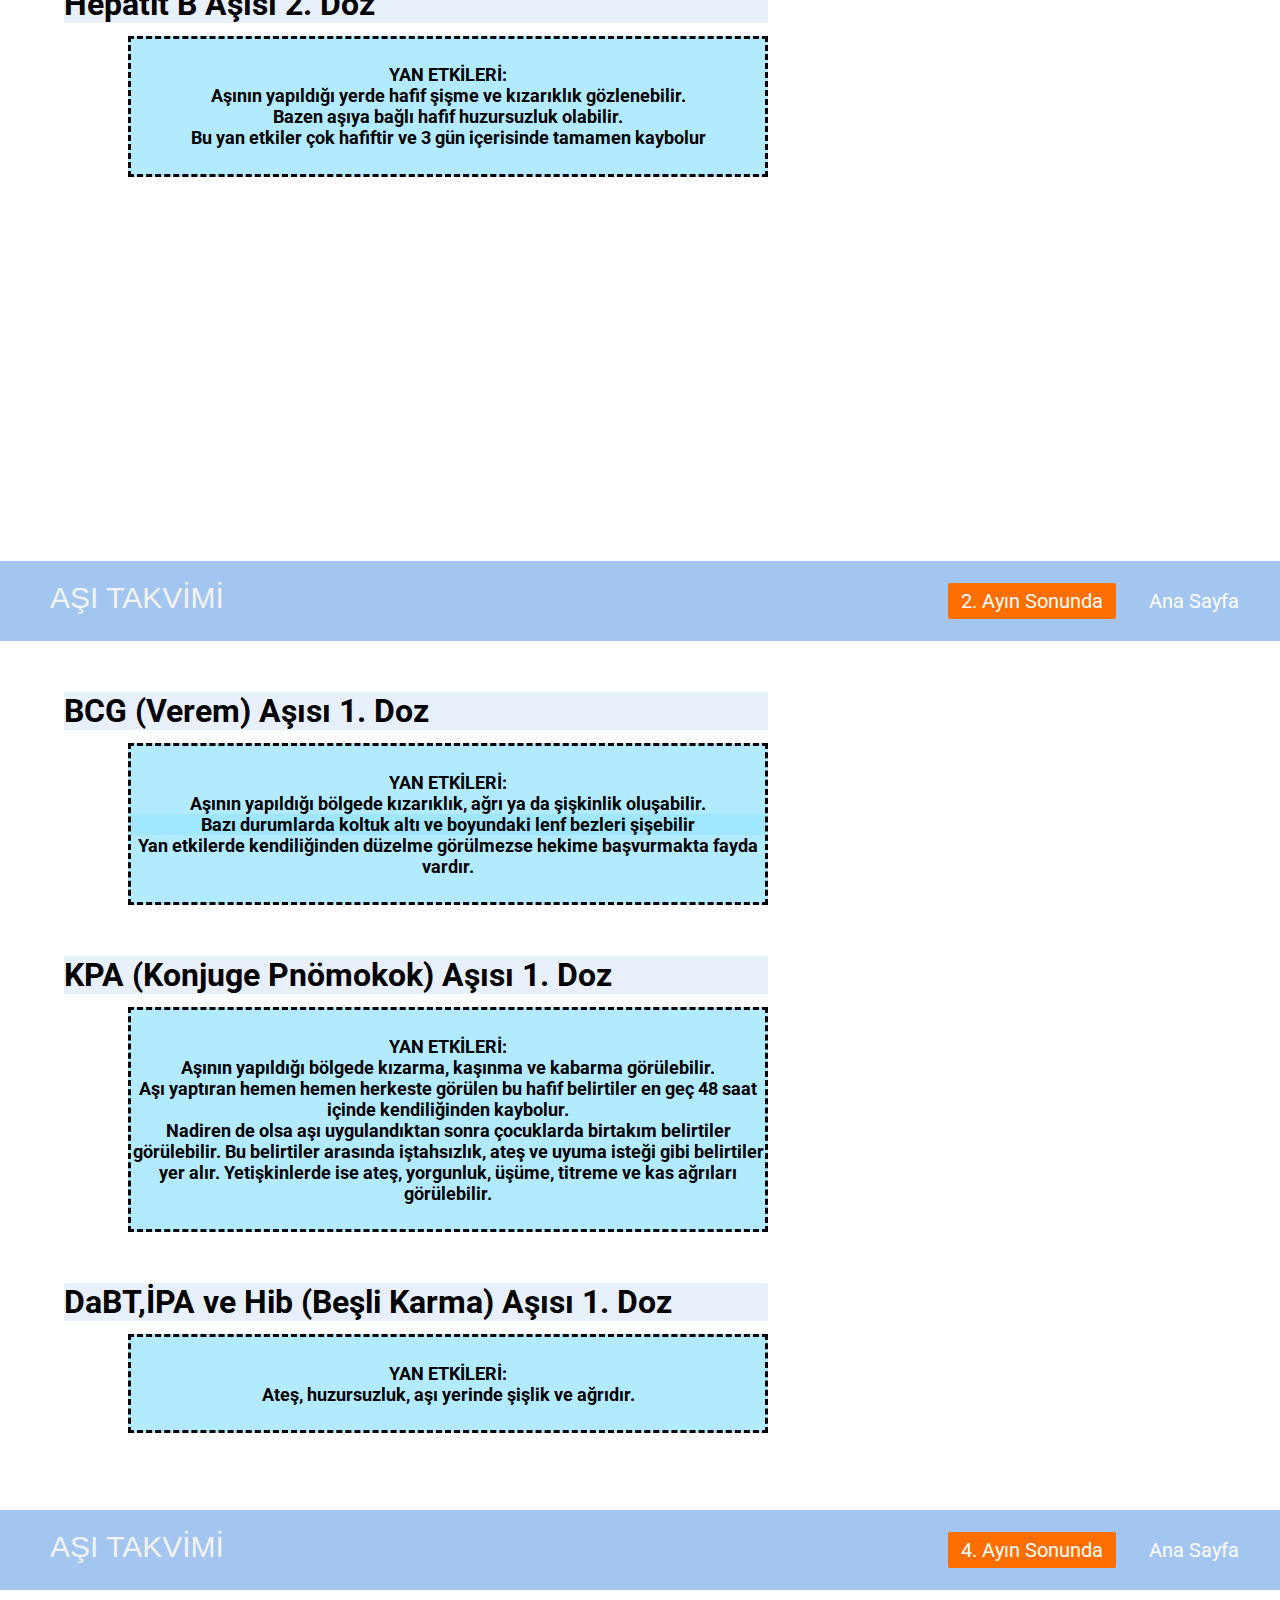
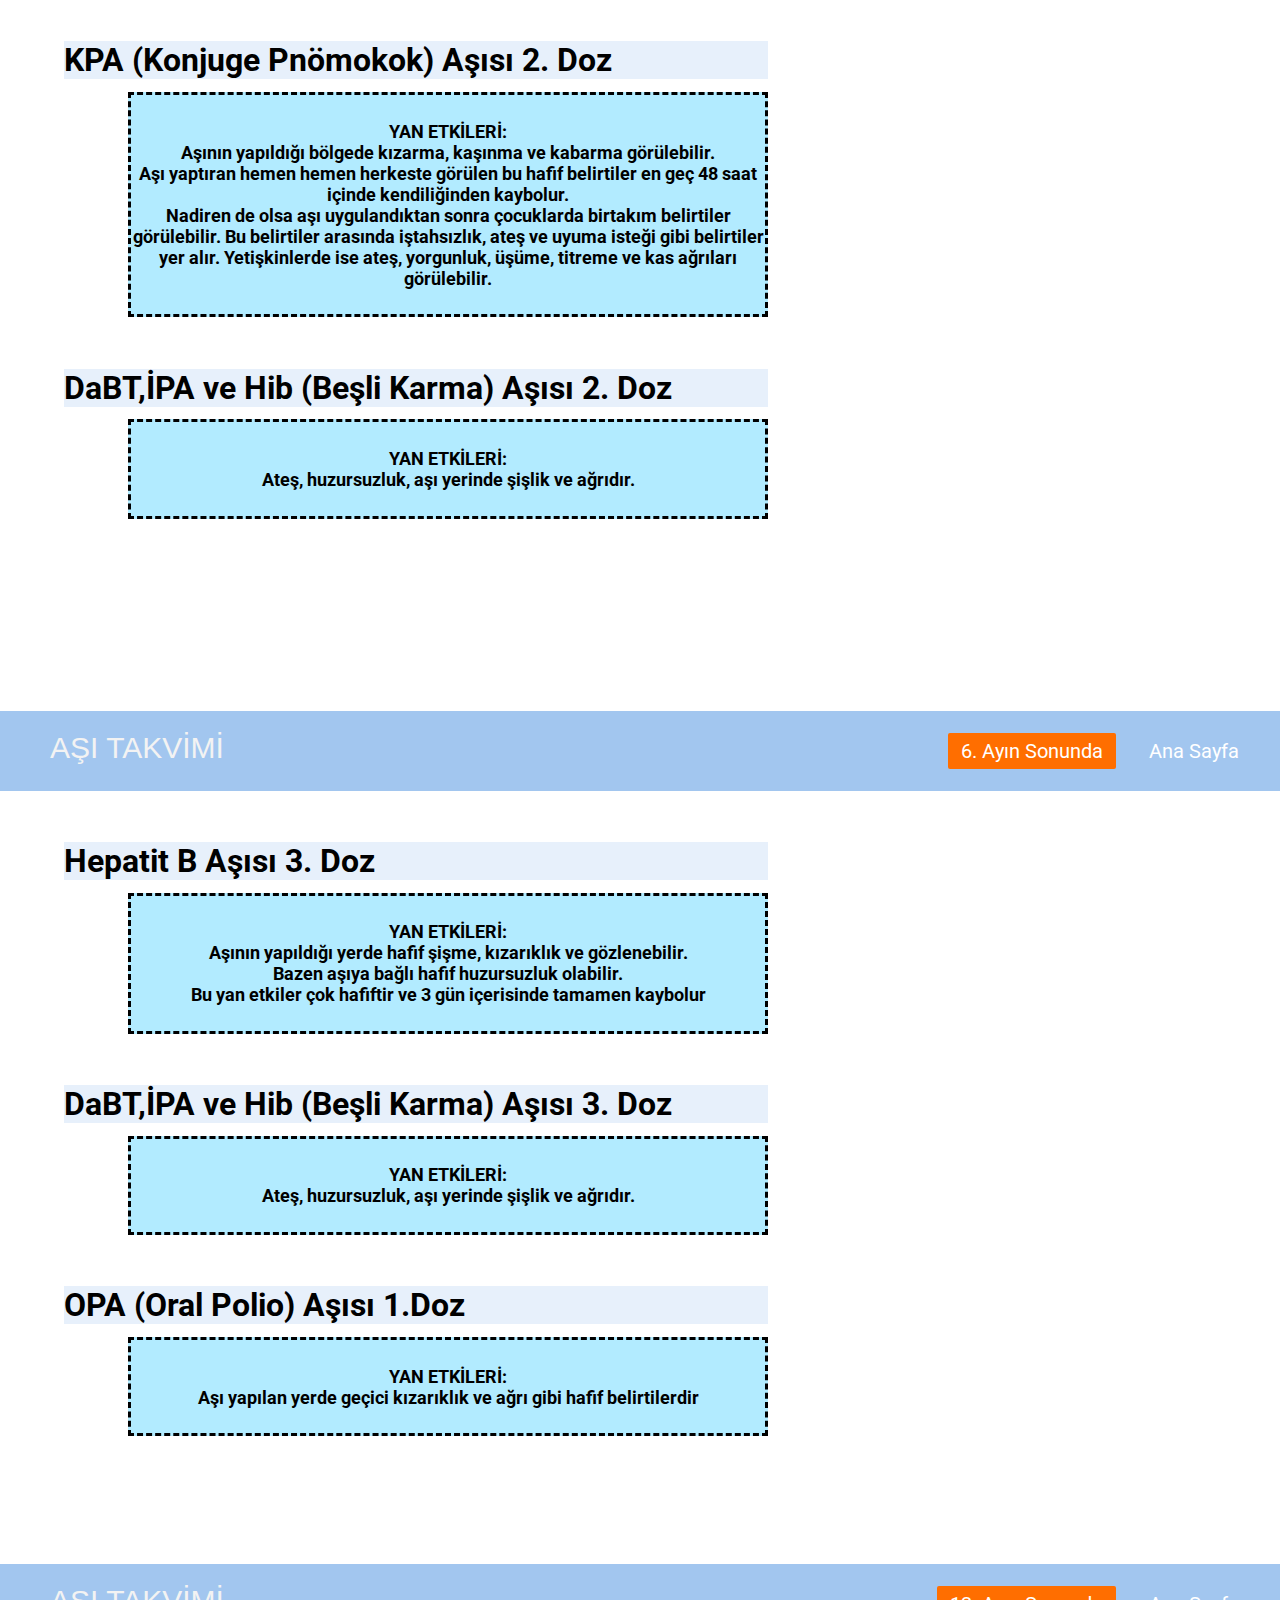
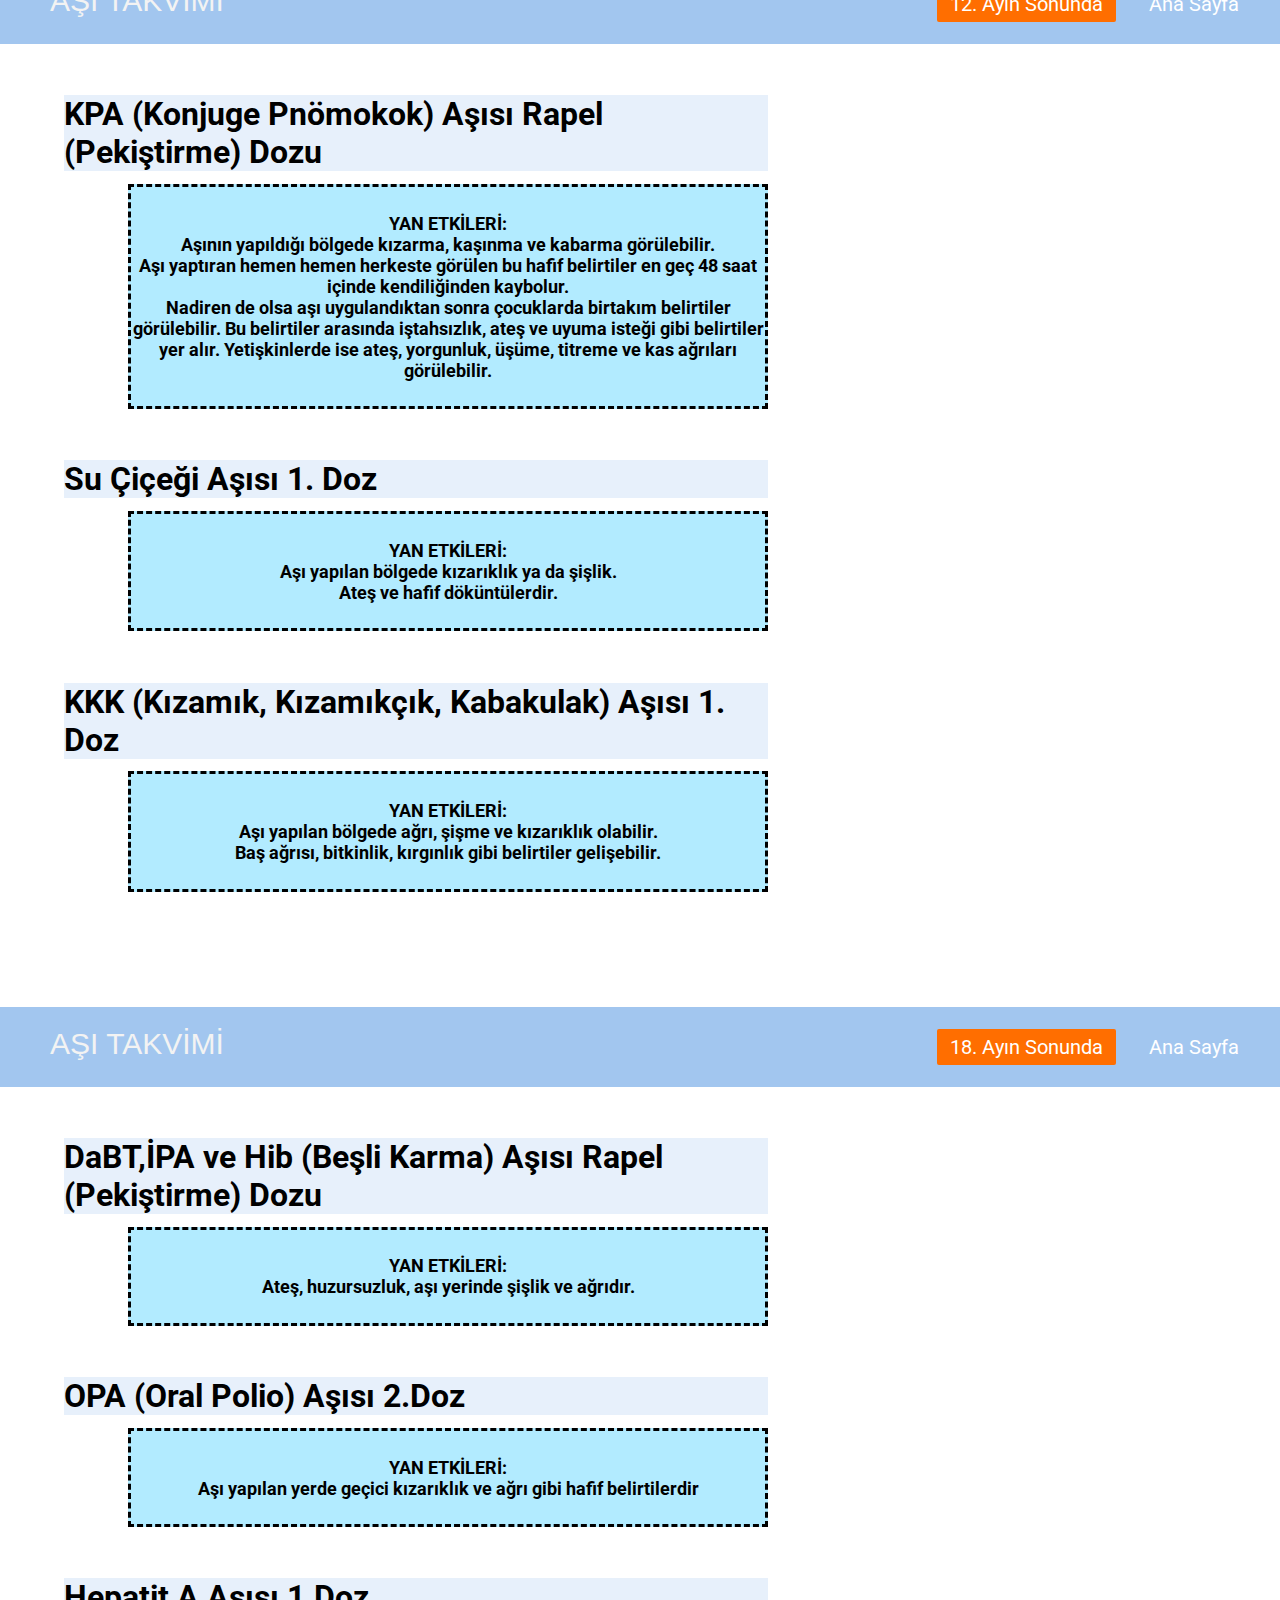
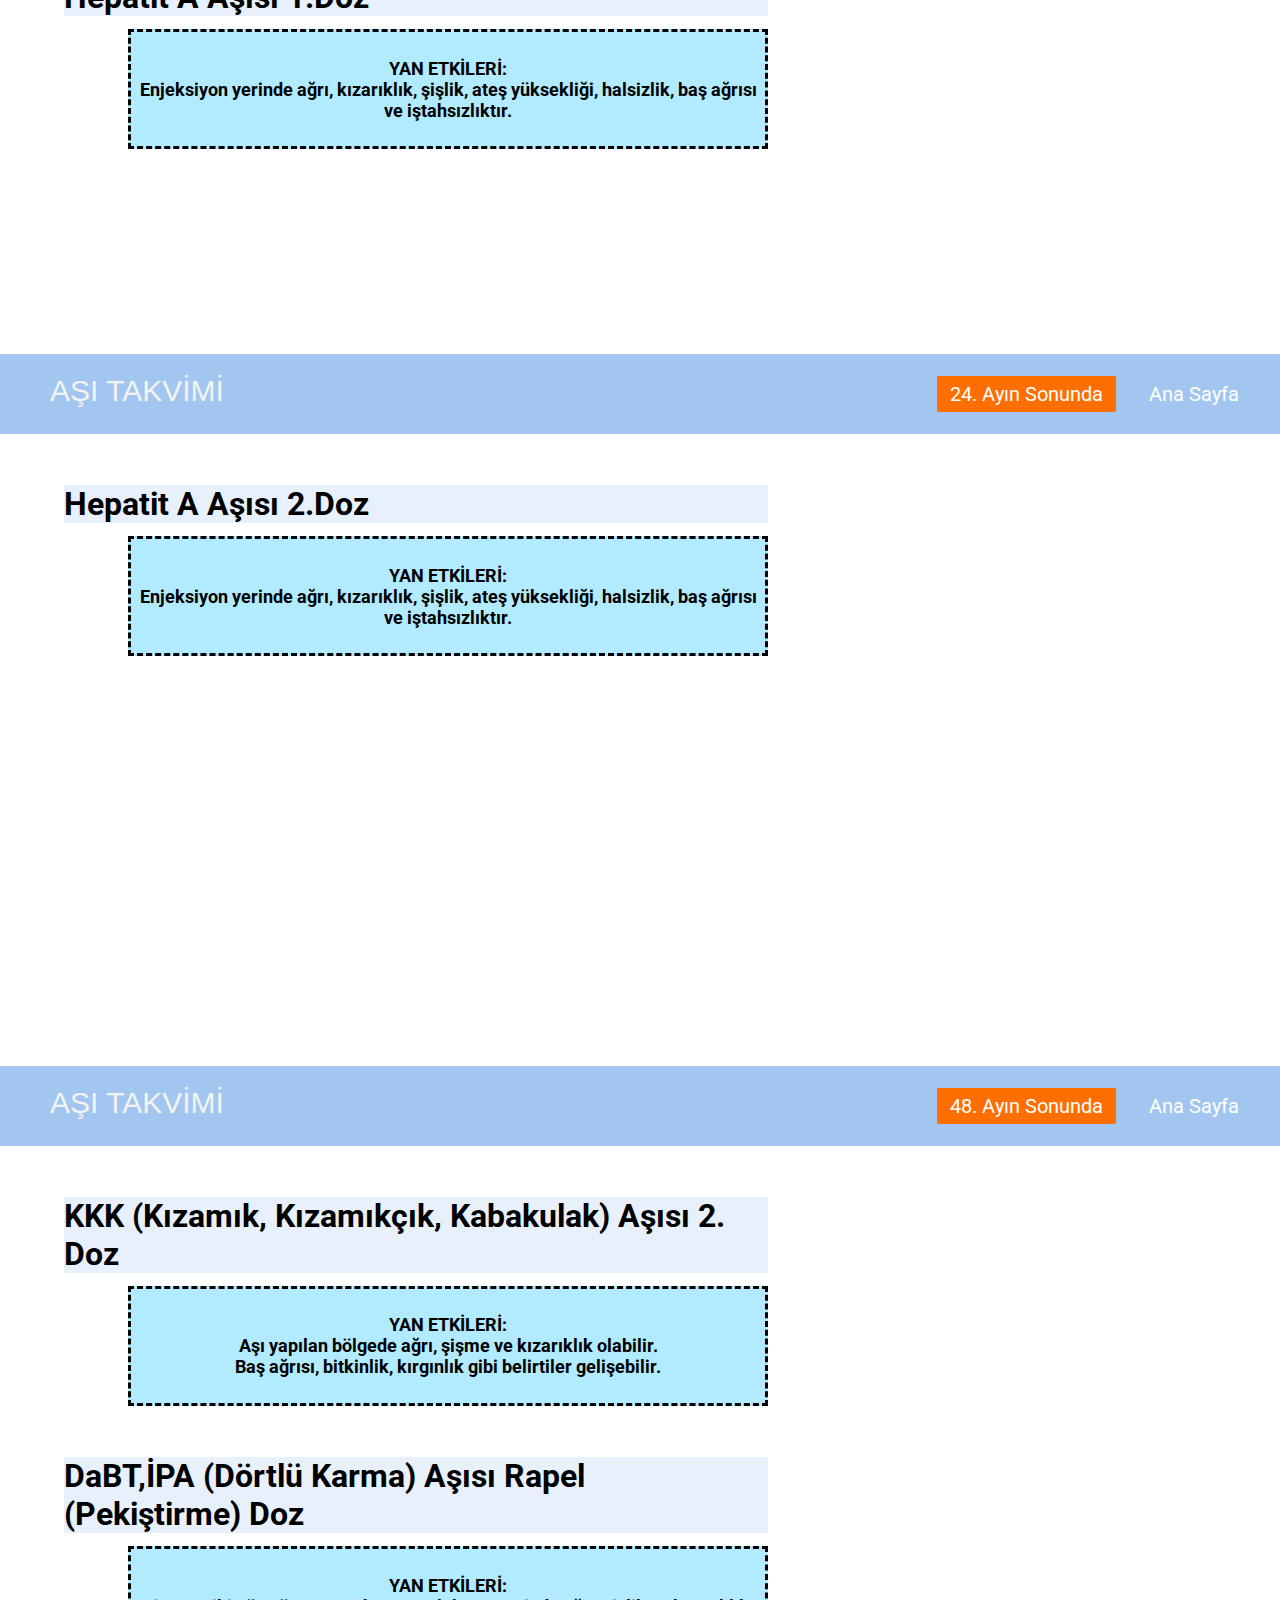
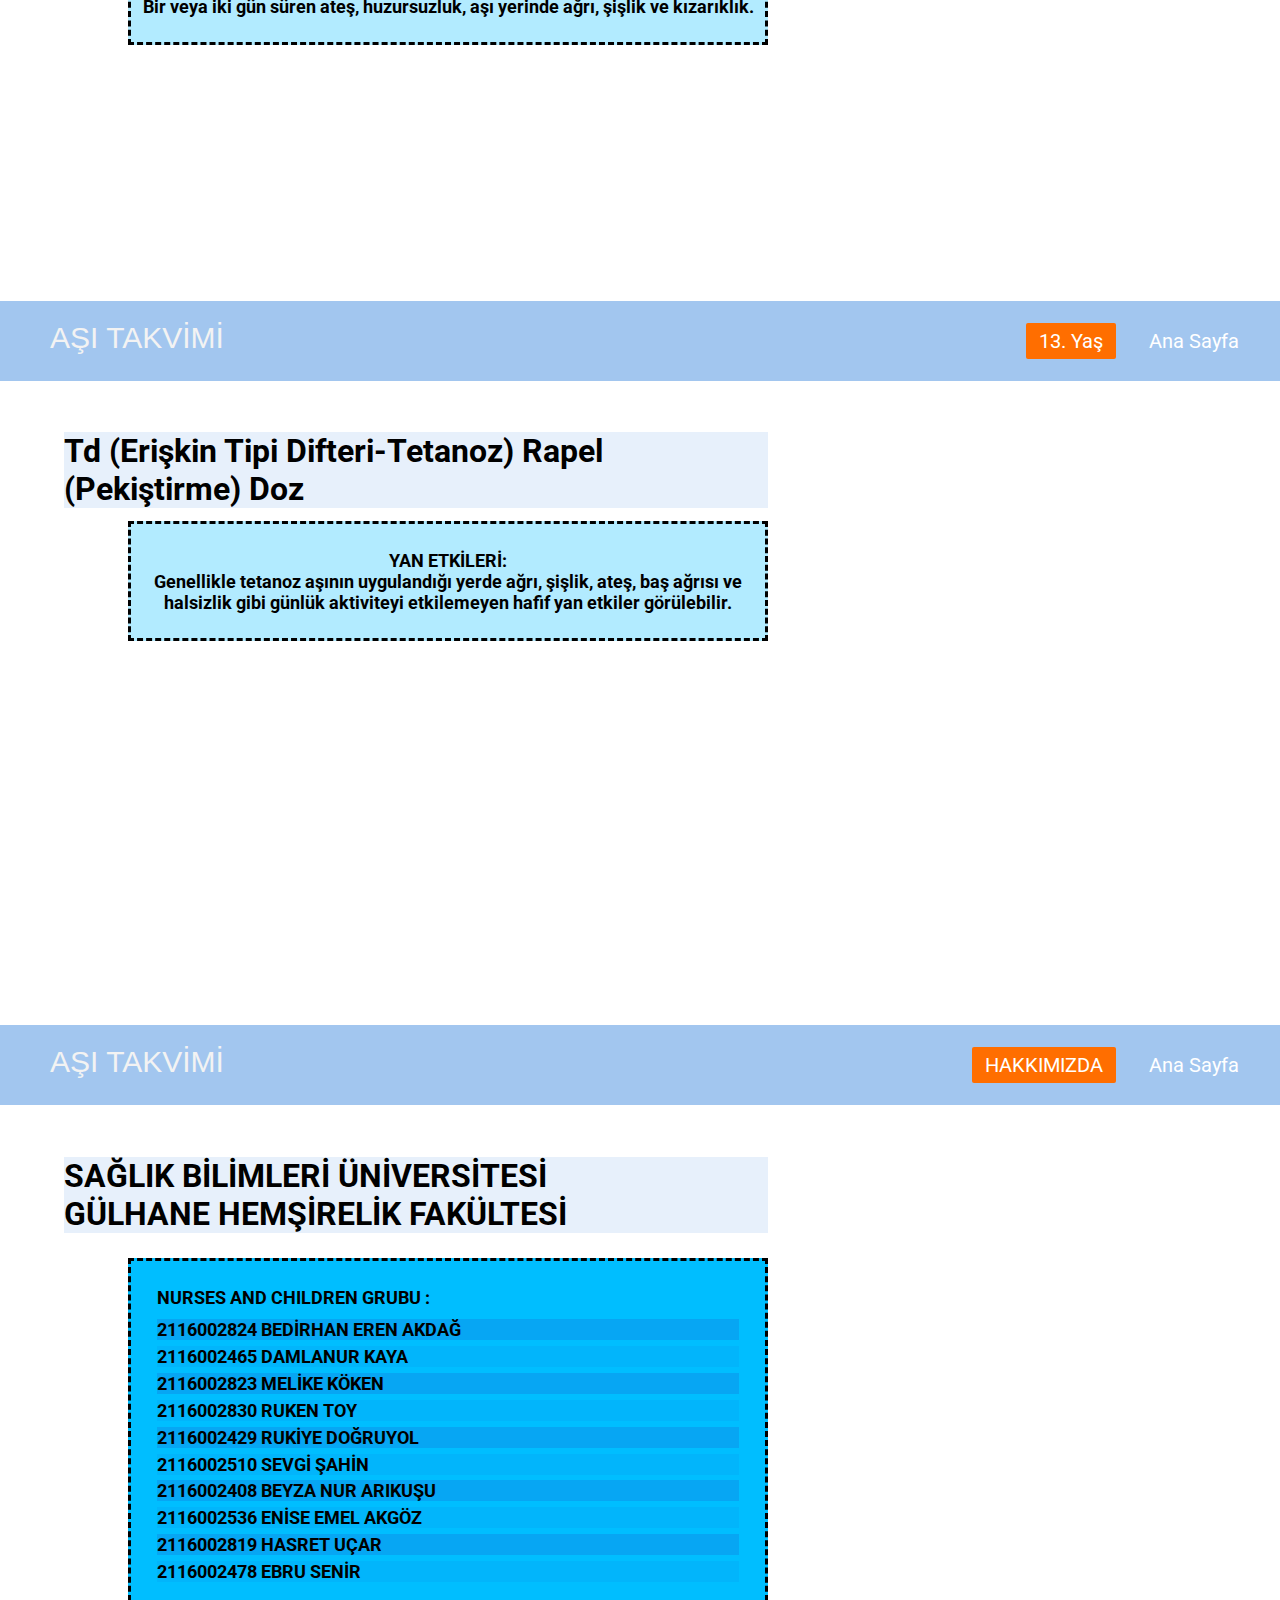
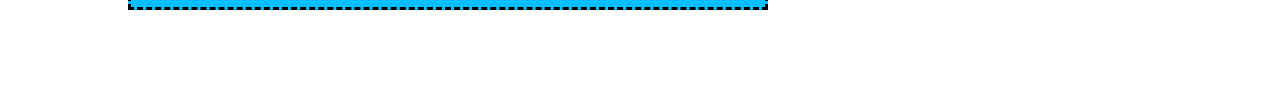
==== commit cc57b3cd: "Update index.html" ====
--- a/index.html
+++ b/index.html
@@ -7,7 +7,7 @@
     <title>Document</title>
 <meta name="viewport" content="width=device-width, initial-scale=1.0">
 
-
+<link rel="shortcut icon" href="/new/first aid.png">
 
 <style>
 table,
@@ -46,8 +46,8 @@
 <link rel="stylesheet" href="style.css">
 <table style="width: 90%;margin-bottom: 1% ;margin-top: 1% ; height: 90%;background-color: rgba(22, 112, 214, 0.1);" class="center">
 <tr>
-<th style="text-align:center;background-color: rgba(22, 112, 214, 0.1);"><strong> BEBEĞİNİZİN YAŞI</strong></th> 
-<th style="width: 80%;background-color: rgba(22, 112, 214, 0.1);"><strong>DETAYLI BİLGİLER</strong></th>
+<th style="text-align:center;background-color: rgba(22, 112, 214, 0.2);"><strong> BEBEĞİNİZİN YAŞI</strong></th> 
+<th style="width: 80%;background-color: rgba(22, 112, 214, 0.2);"><strong>DETAYLI BİLGİLER</strong></th>
 </tr>
 
 <tr>
@@ -55,33 +55,33 @@
 <td style="background-color: rgba(22, 112, 214, 0.1);"><ul><a href="#Doğum Anında">TIKLAYINIZ</a></ul></td>
 </tr>
 <tr> 
-<td style="background-color: rgba(22, 112, 214, 0.1);"><strong>1. Ay</strong></td>
-<td style="background-color: rgba(22, 112, 214, 0.1);"><ul><a href="#1. Ay">TIKLAYINIZ</a></ul></td>
+<td style="background-color: rgba(22, 112, 214, 0.2);"><strong>1. Ay</strong></td>
+<td style="background-color: rgba(22, 112, 214, 0.2);"><ul><a href="#1. Ay">TIKLAYINIZ</a></ul></td>
 <tr>
 <td style="background-color: rgba(22, 112, 214, 0.1);"><strong>2. Ay</strong></td>
 <td style="background-color: rgba(22, 112, 214, 0.1);"><ul><a href="#2. Ay">TIKLAYINIZ</a></ul></td>
 </tr>
-<td style="background-color: rgba(22, 112, 214, 0.1);"><strong>4. Ay</strong></td>
-<td style="background-color: rgba(22, 112, 214, 0.1);"><ul><a href="#4. Ay">TIKLAYINIZ</a></ul></td>
+<td style="background-color: rgba(22, 112, 214, 0.2);"><strong>4. Ay</strong></td>
+<td style="background-color: rgba(22, 112, 214, 0.2);"><ul><a href="#4. Ay">TIKLAYINIZ</a></ul></td>
 <tr>
 <td style="background-color: rgba(22, 112, 214, 0.1);"><strong>6. Ay</strong></td>
 <TD style="background-color: rgba(22, 112, 214, 0.1);"><ul><a href="#6. Ay">TIKLAYINIZ</a></ul></td>
 </tr>
-<td style="background-color: rgba(22, 112, 214, 0.1);"><strong>12. Ay</strong></td>
-<td style="background-color: rgba(22, 112, 214, 0.1);"><ul><a href="#12. Ay">TIKLAYINIZ</a></ul></td>
+<td style="background-color: rgba(22, 112, 214, 0.2);"><strong>12. Ay</strong></td>
+<td style="background-color: rgba(22, 112, 214, 0.2);"><ul><a href="#12. Ay">TIKLAYINIZ</a></ul></td>
 <tr>
 <td style="background-color: rgba(22, 112, 214, 0.1);"><strong>18. Ay</strong></td>
 <td style="background-color: rgba(22, 112, 214, 0.1);"><ul><a href="#18. Ay">TIKLAYINIZ</a></ul></td>
 </tr>
-<td style="background-color: rgba(22, 112, 214, 0.1);"><strong>24. Ay</strong></td>
-<td style="background-color: rgba(22, 112, 214, 0.1);"><ul><a href="#24. Ay">TIKLAYINIZ</a></ul></td>
+<td style="background-color: rgba(22, 112, 214, 0.2);"><strong>24. Ay</strong></td>
+<td style="background-color: rgba(22, 112, 214, 0.2);"><ul><a href="#24. Ay">TIKLAYINIZ</a></ul></td>
 <tr>
 <td style="background-color: rgba(22, 112, 214, 0.1);"><strong>48. Ay</strong></td>
 <td style="background-color: rgba(22, 112, 214, 0.1);"><ul><a href="#48. Ay">TIKLAYINIZ</a></ul></td>
 </tr>
 <tr>
-<td style="background-color: rgba(22, 112, 214, 0.1);"><strong>13. Yaş</strong></td>
-<td style="background-color: rgba(22, 112, 214, 0.1);"><ul><a href="#13. Yaş">TIKLAYINIZ</a></ul></td>
+<td style="background-color: rgba(22, 112, 214, 0.2);"><strong>13. Yaş</strong></td>
+<td style="background-color: rgba(22, 112, 214, 0.2);"><ul><a href="#13. Yaş">TIKLAYINIZ</a></ul></td>
 </tr>
 
 </table>
@@ -100,9 +100,9 @@
    </div>
 
 <ul>
-<li style="font-size: x-large;background-color: rgba(22, 112, 214, 0);padding-left: 5%;padding-top: 4% ;">Hepatit B Aşısı 1. Doz</li>
-
-<li style="margin-left: 10%;margin-top: 1% ;margin-bottom: 30%; margin-right: 40%;text-align: center;border-style: dashed;font-size: large ;background-color: rgba(22, 112, 214, 0.3);"><strong>YAN ETKİLERİ:
+    <li style="font-size: xx-large;margin-left: 5%;margin-right: 40%;background-color: rgba(22, 112, 214, 0.1);margin-top: 4%;"><strong>Hepatit B Aşısı 1. Doz</strong></li>
+
+<li style="margin-left: 10%;padding-block: 2%;margin-top: 1% ;margin-bottom: 30%; margin-right: 40%;text-align: center;border-style: dashed;font-size: large ;background-color:rgba(0, 190, 255, 0.3);"><strong>YAN ETKİLERİ:
     <p>Aşının yapıldığı yerde hafif şişme, kızarıklık ve gözlenebilir.</p>
     <p>Bazen aşıya bağlı hafif huzursuzluk olabilir.</p>
     <p>Bu yan etkiler çok hafiftir ve 3 gün içerisinde tamamen kaybolur</p></strong></li>
@@ -122,9 +122,9 @@
    </div>
 <link rel="stylesheet" href="style.css" > 
 <ul>
-<li style="font-size: x-large;padding-left: 5%;padding-top: 4% ;">Hepatit B Aşısı 2. Doz</li>
-
-<li style="margin-left: 10%;margin-top: 1% ;margin-bottom: 30% ;margin-right: 40%;text-align: center;border-style: dashed;font-size: large; background-color: rgba(22, 112, 214, 0.3);"><strong>YAN ETKİLERİ:
+<li style="font-size: xx-large;margin-left: 5%;margin-right: 40%;background-color: rgba(22, 112, 214, 0.1);margin-top: 4%;"><strong>Hepatit B Aşısı 2. Doz</strong></li>
+
+<li style="margin-left: 10%;padding-block: 2%;margin-top: 1% ;margin-bottom: 30% ;margin-right: 40%;text-align: center;border-style: dashed;font-size: large;background-color:rgba(0, 190, 255, 0.3);"><strong>YAN ETKİLERİ:
 <p>Aşının yapıldığı yerde hafif şişme ve kızarıklık gözlenebilir.</p>
 <p>Bazen aşıya bağlı hafif huzursuzluk olabilir.</p>
 <p>Bu yan etkiler çok hafiftir ve 3 gün içerisinde tamamen kaybolur</p></strong></li>
@@ -145,22 +145,22 @@
     </div>
    </div>
 <ul>
-<li style="font-size: x-large;padding-left: 5% ;padding-top: 4% ;background-color: rgba(22, 112, 214, 0);">BCG (Verem) Aşısı 1. Doz</li>
-<li style="margin-left: 10%;margin-top: 1% ;margin-right: 40%;text-align: center;border-style: dashed;font-size: large;background-color:rgba(0, 190, 255, 0.3);"><strong>YAN ETKİLERİ:
+    <li style="font-size: xx-large;margin-left: 5%;margin-right: 40%;background-color: rgba(22, 112, 214, 0.1);margin-top: 4%;"><strong>BCG (Verem) Aşısı 1. Doz</strong></li>
+<li style="margin-left: 10%;padding-block: 2%;margin-top: 1% ;margin-right: 40%;text-align: center;border-style: dashed;font-size: large;background-color:rgba(0, 190, 255, 0.3);"><strong>YAN ETKİLERİ:
     <p>Aşının yapıldığı bölgede kızarıklık, ağrı ya da şişkinlik oluşabilir.</p>
     <p style="background-color: rgba(0, 190, 255, 0.1);">Bazı durumlarda koltuk altı ve boyundaki lenf bezleri şişebilir</p> 
     <p>Yan etkilerde kendiliğinden düzelme görülmezse hekime başvurmakta fayda vardır.</p></strong></li>
 
 
-<li  style="font-size: x-large;padding-left: 5%; padding-top: 4% ;background-color: rgba(22, 112, 214, 0);">KPA (Konjuge Pnömokok) Aşısı 1. Doz</li>
-<li style="margin-left: 10%;margin-top: 1% ;margin-right: 40%;text-align: center;border-style: dashed;font-size: large; background-color:rgba(0, 190, 255, 0.3);"><strong>YAN ETKİLERİ:
+    <li style="font-size: xx-large;margin-left: 5%;margin-right: 40%;background-color: rgba(22, 112, 214, 0.1);margin-top: 4%;"><strong>KPA (Konjuge Pnömokok) Aşısı 1. Doz</strong></li>
+<li style="margin-left: 10%;padding-block: 2%;margin-top: 1% ;margin-right: 40%;text-align: center;border-style: dashed;font-size: large; background-color:rgba(0, 190, 255, 0.3);"><strong>YAN ETKİLERİ:
     <p>Aşının yapıldığı bölgede kızarma, kaşınma ve kabarma görülebilir.</p>
     <p>Aşı yaptıran hemen hemen herkeste görülen bu hafif belirtiler en geç 48 saat içinde kendiliğinden kaybolur.</p>
     <p>Nadiren de olsa aşı uygulandıktan sonra çocuklarda birtakım belirtiler görülebilir. Bu belirtiler arasında iştahsızlık, ateş ve uyuma isteği gibi belirtiler yer alır. Yetişkinlerde ise ateş, yorgunluk, üşüme, titreme ve kas ağrıları görülebilir.</p></strong></li>
 
 
-<li  style="font-size: x-large;padding-left: 5%;padding-top: 4% ;background-color: rgba(22, 112, 214, 0);">DaBT,İPA ve Hib (Beşli Karma) Aşısı 1. Doz</li>
-<li style="margin-left: 10%;margin-top: 1% ;margin-bottom: 6%;margin-right: 40%;text-align: center;border-style:dashed;font-size: large; background-color: rgba(0, 190, 255, 0.3);"><strong>YAN ETKİLERİ:
+    <li style="font-size: xx-large;margin-left: 5%;margin-right: 40%;background-color: rgba(22, 112, 214, 0.1);margin-top: 4%;"><strong>DaBT,İPA ve Hib (Beşli Karma) Aşısı 1. Doz</strong></li>
+<li style="margin-left: 10%;padding-block: 2%;margin-top: 1% ;margin-bottom: 6%;margin-right: 40%;text-align: center;border-style:dashed;font-size: large; background-color: rgba(0, 190, 255, 0.3);"><strong>YAN ETKİLERİ:
     <p>Ateş, huzursuzluk, aşı yerinde şişlik ve ağrıdır.</p></strong></li>
 
 
@@ -179,15 +179,15 @@
     </div>
    </div>
 <ul>
-<li style="font-size: x-large;padding-left: 5%;padding-top: 4%">KPA (Konjuge Pnömokok) Aşısı 2. Doz</li>
-<li style="margin-left: 10%;margin-top: 1% ;margin-right: 40%;text-align: center;border-style: dashed;font-size: large ;background-color:rgba(0, 190, 255, 0.3);"><strong>YAN ETKİLERİ:
+    <li style="font-size: xx-large;margin-left: 5%;margin-right: 40%;background-color: rgba(22, 112, 214, 0.1);margin-top: 4%;"><strong>KPA (Konjuge Pnömokok) Aşısı 2. Doz</strong></li>
+<li style="margin-left: 10%;padding-block: 2%;margin-top: 1% ;margin-right: 40%;text-align: center;border-style: dashed;font-size: large ;background-color:rgba(0, 190, 255, 0.3);"><strong>YAN ETKİLERİ:
     <p>Aşının yapıldığı bölgede kızarma, kaşınma ve kabarma görülebilir.</p>
     <p>Aşı yaptıran hemen hemen herkeste görülen bu hafif belirtiler en geç 48 saat içinde kendiliğinden kaybolur.</p>
     <p>Nadiren de olsa aşı uygulandıktan sonra çocuklarda birtakım belirtiler görülebilir. Bu belirtiler arasında iştahsızlık, ateş ve uyuma isteği gibi belirtiler yer alır. Yetişkinlerde ise ateş, yorgunluk, üşüme, titreme ve kas ağrıları görülebilir.</p></strong></li>
 
 
-<li  style="font-size: x-large;padding-left: 5%;padding-top: 4%;">DaBT,İPA ve Hib (Beşli Karma) Aşısı 2. Doz</li>
-<li style="margin-left: 10%;margin-top: 1% ;margin-bottom: 15%;margin-right: 40%;text-align: center;border-style:dashed;font-size: large; background-color: rgba(0, 190, 255, 0.3);"><strong>YAN ETKİLERİ:
+    <li style="font-size: xx-large;margin-left: 5%;margin-right: 40%;background-color: rgba(22, 112, 214, 0.1);margin-top: 4%;"><strong>DaBT,İPA ve Hib (Beşli Karma) Aşısı 2. Doz</strong></li>
+<li style="margin-left: 10%;padding-block: 2%;margin-top: 1% ;margin-bottom: 15%;margin-right: 40%;text-align: center;border-style:dashed;font-size: large; background-color: rgba(0, 190, 255, 0.3);"><strong>YAN ETKİLERİ:
     <p>Ateş, huzursuzluk, aşı yerinde şişlik ve ağrıdır.</p>
     
 </strong></li>
@@ -207,19 +207,19 @@
     </div>
    </div>
 <ul>
-    <li style="font-size: x-large;padding-left: 5%;padding-top: 4%;">Hepatit B Aşısı 3. Doz</li>
-
-    <li style="margin-left: 10%;margin-top: 1% ;margin-right: 40%;text-align: center;border-style: dashed;font-size: large;background-color:rgba(0, 190, 255, 0.3);"><strong>YAN ETKİLERİ:
+    <li style="font-size: xx-large;margin-left: 5%;margin-right: 40%;background-color: rgba(22, 112, 214, 0.1);margin-top: 4%;"><strong>Hepatit B Aşısı 3. Doz</strong></li>
+
+    <li style="margin-left: 10%;padding-block: 2%;margin-top: 1% ;margin-right: 40%;text-align: center;border-style: dashed;font-size: large;background-color:rgba(0, 190, 255, 0.3);"><strong>YAN ETKİLERİ:
         <p>Aşının yapıldığı yerde hafif şişme, kızarıklık ve gözlenebilir.</p>
         <p>Bazen aşıya bağlı hafif huzursuzluk olabilir.</p>
         <p>Bu yan etkiler çok hafiftir ve 3 gün içerisinde tamamen kaybolur</p></strong></li>
 
-<li  style="font-size: x-large;padding-left: 5%;padding-top: 4%">DaBT,İPA ve Hib (Beşli Karma) Aşısı 3. Doz</li>
-<li style="margin-left: 10%;margin-top: 1% ;margin-right: 40%;text-align: center;border-style:dashed;font-size: large ;background-color:rgba(0, 190, 255, 0.3);"><strong>YAN ETKİLERİ:
+        <li style="font-size: xx-large;margin-left: 5%;margin-right: 40%;background-color: rgba(22, 112, 214, 0.1);margin-top: 4%;"><strong>DaBT,İPA ve Hib (Beşli Karma) Aşısı 3. Doz</strong></li>
+<li style="margin-left: 10%;padding-block: 2%;margin-top: 1% ;margin-right: 40%;text-align: center;border-style:dashed;font-size: large ;background-color:rgba(0, 190, 255, 0.3);"><strong>YAN ETKİLERİ:
 <p>Ateş, huzursuzluk, aşı yerinde şişlik ve ağrıdır.</p></strong></li>
 
-<li  style="font-size: x-large;padding-left: 5%;padding-top: 4%;">OPA (Oral Polio) Aşısı 1.Doz</li>
-<li style="margin-left: 10%;margin-top: 1% ;margin-right: 40%;margin-bottom: 10%;text-align: center;border-style:dashed;font-size: large ;background-color:rgba(0, 190, 255, 0.3);"><strong>YAN ETKİLERİ:
+<li style="font-size: xx-large;margin-left: 5%;margin-right: 40%;background-color: rgba(22, 112, 214, 0.1);margin-top: 4%;"><strong>OPA (Oral Polio) Aşısı 1.Doz</strong></li>
+<li style="margin-left: 10%;padding-block: 2%;margin-top: 1% ;margin-right: 40%;margin-bottom: 10%;text-align: center;border-style:dashed;font-size: large ;background-color:rgba(0, 190, 255, 0.3);"><strong>YAN ETKİLERİ:
 <p>Aşı yapılan yerde geçici kızarıklık ve ağrı gibi hafif belirtilerdir</p></strong></li>
 
 </ul>
@@ -238,20 +238,20 @@
    </div>
 <ul>
 
-<li style="font-size: x-large;margin-left: 5%;margin-top: 4%;">KPA (Konjuge Pnömokok) Aşısı Rapel (Pekiştirme) Dozu</li>
-<li style="margin-left: 10%;margin-top: 1% ;margin-right: 30%;text-align: center;border-style: dashed;font-size: large ;background-color:rgba(0, 190, 255, 0.3);"><strong>YAN ETKİLERİ:
+<li style="font-size: xx-large;margin-left: 5%;margin-right: 40%;background-color: rgba(22, 112, 214, 0.1);margin-top: 4%;"><strong>KPA (Konjuge Pnömokok) Aşısı Rapel (Pekiştirme) Dozu</strong></li>
+<li style="margin-left: 10%;padding-block: 2%;margin-top: 1% ;margin-right: 40%;text-align: center;border-style: dashed;font-size: large ;background-color:rgba(0, 190, 255, 0.3);"><strong>YAN ETKİLERİ:
 <p>Aşının yapıldığı bölgede kızarma, kaşınma ve kabarma görülebilir.</p>
 <p>Aşı yaptıran hemen hemen herkeste görülen bu hafif belirtiler en geç 48 saat içinde kendiliğinden kaybolur.</p>
 <p>Nadiren de olsa aşı uygulandıktan sonra çocuklarda birtakım belirtiler görülebilir. Bu belirtiler arasında iştahsızlık, ateş ve uyuma isteği gibi belirtiler yer alır. Yetişkinlerde ise ateş, yorgunluk, üşüme, titreme ve kas ağrıları görülebilir.</p></strong></li>
 
-<li  style="font-size: x-large;margin-left: 5%;margin-top: 4%;">Su Çiçeği Aşısı 1. Doz</li>
-<li style="margin-left: 10%;margin-top: 1% ;margin-right: 30%;text-align: center;border-style:dashed;font-size: large ;background-color:rgba(0, 190, 255, 0.3);"><strong>YAN ETKİLERİ:
+<li  style="font-size: xx-large;margin-left: 5%;margin-right: 40%;background-color: rgba(22, 112, 214, 0.1);margin-left: 5%;margin-top: 4%;"><strong>Su Çiçeği Aşısı 1. Doz</strong></li>
+<li style="margin-left: 10%;padding-block: 2%;margin-top: 1% ;margin-right: 40%;text-align: center;border-style:dashed;font-size: large ;background-color:rgba(0, 190, 255, 0.3);"><strong>YAN ETKİLERİ:
 <p>Aşı yapılan bölgede kızarıklık ya da şişlik.</p>
 <p>Ateş ve hafif döküntülerdir.</p></strong></li>
 
 
-<li  style="font-size: x-large;margin-left: 5%;margin-top: 4%;">KKK (Kızamık, Kızamıkçık, Kabakulak) Aşısı 1. Doz</li>
-<li style="margin-left: 10%;margin-top: 1% ;margin-bottom: 9%; margin-right: 30%;text-align: center;border-style:dashed;font-size: large ;;background-color:rgba(0, 190, 255, 0.3);"><strong>YAN ETKİLERİ:
+<li  style="font-size: xx-large;margin-left: 5%;margin-right: 40%;background-color: rgba(22, 112, 214, 0.1);margin-left: 5%;margin-top: 4%;"><strong>KKK (Kızamık, Kızamıkçık, Kabakulak) Aşısı 1. Doz</strong></li>
+<li style="margin-left: 10%;padding-block: 2%;margin-top: 1% ;margin-bottom: 9%; margin-right: 40%;text-align: center;border-style:dashed;font-size: large ;;background-color:rgba(0, 190, 255, 0.3);"><strong>YAN ETKİLERİ:
 <p>Aşı yapılan bölgede ağrı, şişme ve kızarıklık olabilir.</p>
 <p>Baş ağrısı, bitkinlik, kırgınlık gibi belirtiler gelişebilir.</p></strong></li>
 
@@ -271,16 +271,16 @@
    </div>
 <ul>
 
-<li  style="font-size: x-large;margin-top: 4%;margin-left: 5%;">DaBT,İPA ve Hib (Beşli Karma) Aşısı Rapel (Pekiştirme) Dozu</li>
-<li style="margin-left: 10%;margin-top: 1% ;margin-right: 40%;text-align: center;border-style:dashed;font-size: large ;background-color:rgba(0, 190, 255, 0.3);"><strong>YAN ETKİLERİ:
+<li  style="font-size: xx-large;margin-right: 40%;background-color: rgba(22, 112, 214, 0.1);margin-top: 4%;margin-left: 5%;"><strong>DaBT,İPA ve Hib (Beşli Karma) Aşısı Rapel (Pekiştirme) Dozu</strong></li>
+<li style="margin-left: 10%;padding-block: 2%;margin-top: 1% ;margin-right: 40%;text-align: center;border-style:dashed;font-size: large ;background-color:rgba(0, 190, 255, 0.3);"><strong>YAN ETKİLERİ:
 <p>Ateş, huzursuzluk, aşı yerinde şişlik ve ağrıdır.</p></strong></li>
 
-<li  style="font-size: x-large;margin-top: 4%;margin-left: 5%;">OPA (Oral Polio) Aşısı 2.Doz</li>
-<li style="margin-left: 10%;margin-top: 1% ;margin-right: 40%;text-align: center;border-style:dashed;font-size: large; background-color:rgba(0, 190, 255, 0.3);"><strong>YAN ETKİLERİ:
+<li  style="font-size: xx-large;margin-right: 40%;background-color: rgba(22, 112, 214, 0.1);margin-top: 4%;margin-left: 5%;"><strong>OPA (Oral Polio) Aşısı 2.Doz</strong></li>
+<li style="margin-left: 10%;padding-block: 2%;margin-top: 1% ;margin-right: 40%;text-align: center;border-style:dashed;font-size: large; background-color:rgba(0, 190, 255, 0.3);"><strong>YAN ETKİLERİ:
 <p>Aşı yapılan yerde geçici kızarıklık ve ağrı gibi hafif belirtilerdir</p></strong></li>
 
-<li  style="font-size: x-large;margin-top: 4%;margin-left: 5%;">Hepatit A Aşısı 1.Doz</li>
-<li style="margin-left: 10%;margin-top: 1% ;margin-right: 40%;margin-bottom: 16%;text-align: center;border-style:dashed;font-size: large ;background-color:rgba(0, 190, 255, 0.3);"><strong>YAN ETKİLERİ:
+<li  style="font-size: xx-large;margin-right: 40%;background-color: rgba(22, 112, 214, 0.1);margin-top: 4%;margin-left: 5%;"><strong>Hepatit A Aşısı 1.Doz</strong></li>
+<li style="margin-left: 10%;padding-block: 2%;margin-top: 1% ;margin-right: 40%;margin-bottom: 16%;text-align: center;border-style:dashed;font-size: large ;background-color:rgba(0, 190, 255, 0.3);"><strong>YAN ETKİLERİ:
 <p>Enjeksiyon yerinde ağrı, kızarıklık, şişlik, ateş yüksekliği, halsizlik, baş ağrısı ve iştahsızlıktır.</p></strong></li>
 
 </ul>
@@ -299,8 +299,8 @@
    </div>
 <ul>
 
-<li  style="font-size: x-large;margin-top: 4%;margin-left: 5%;">Hepatit A Aşısı 2.Doz</li>
-<li style="margin-left: 10%;margin-bottom: 32%;margin-top: 1% ;margin-right: 40%;text-align: center;border-style:dashed;font-size: large ;background-color:rgba(0, 190, 255, 0.3);"><strong>YAN ETKİLERİ:
+<li  style="font-size: xx-large;margin-right: 40%;background-color: rgba(22, 112, 214, 0.1);margin-top: 4%;margin-left: 5%;"><strong>Hepatit A Aşısı 2.Doz</strong></li>
+<li style="margin-left: 10%;padding-block: 2%;margin-bottom: 32%;margin-top: 1% ;margin-right: 40%;text-align: center;border-style:dashed;font-size: large ;background-color:rgba(0, 190, 255, 0.3);"><strong>YAN ETKİLERİ:
 <p>Enjeksiyon yerinde ağrı, kızarıklık, şişlik, ateş yüksekliği, halsizlik, baş ağrısı ve iştahsızlıktır.</p></strong></li>
 
 </ul>
@@ -313,19 +313,19 @@
       </div>
       <ul>
           <li><a href="#" class="active">48. Ayın Sonunda</a></li>
-          <li><a href="/#Ana Sayfa">Ana Sayfa</a></li>
-      </ul>
-    </div>
-   </div>
-<ul>
-
-<li  style="font-size: x-large;margin-top: 4%;margin-left: 5%;">KKK (Kızamık, Kızamıkçık, Kabakulak) Aşısı 2. Doz</li>
-<li style="margin-left: 10%;margin-top: 1%;margin-right: 30%;text-align: center;border-style:dashed;font-size: large ;background-color:rgba(0, 190, 255, 0.3);"><strong>YAN ETKİLERİ:
+          <li><a href="#Ana Sayfa">Ana Sayfa</a></li>
+      </ul>
+    </div>
+   </div>
+<ul>
+
+<li  style="font-size: xx-large;margin-right: 40%;background-color: rgba(22, 112, 214, 0.1);margin-top: 4%;margin-left: 5%;"><strong>KKK (Kızamık, Kızamıkçık, Kabakulak) Aşısı 2. Doz</strong></li>
+<li style="margin-left: 10%;padding-block: 2%;margin-top: 1%;margin-right: 40%;text-align: center;border-style:dashed;font-size: large ;background-color:rgba(0, 190, 255, 0.3);"><strong>YAN ETKİLERİ:
 <p>Aşı yapılan bölgede ağrı, şişme ve kızarıklık olabilir.</p>
 <p>Baş ağrısı, bitkinlik, kırgınlık gibi belirtiler gelişebilir.</p></strong></li>
 
-<li  style="font-size: x-large;margin-left: 5%;margin-top: 4%;">DaBT,İPA (Dörtlü Karma) Aşısı Rapel (Pekiştirme) Dozu</li>
-<li style="margin-left: 10%;margin-top: 1%;margin-right: 40%;margin-bottom: 20%;text-align: center;border-style:dashed;font-size: large ;background-color:rgba(0, 190, 255, 0.3);"><strong>YAN ETKİLERİ:
+<li  style="font-size: xx-large;margin-right: 40%;background-color: rgba(22, 112, 214, 0.1);margin-left: 5%;margin-top: 4%;"><strong>DaBT,İPA (Dörtlü Karma) Aşısı Rapel (Pekiştirme) Doz</strong></li>
+<li style="margin-left: 10%;padding-block: 2%;margin-top: 1%;margin-right: 40%;margin-bottom: 20%;text-align: center;border-style:dashed;font-size: large ;background-color:rgba(0, 190, 255, 0.3);"><strong>YAN ETKİLERİ:
 <p>Bir veya iki gün süren ateş, huzursuzluk, aşı yerinde ağrı, şişlik ve kızarıklık.</p></strong></li>
 
 </ul>
@@ -338,13 +338,13 @@
       </div>
       <ul>
           <li><a href="#" class="active">13. Yaş</a></li>
-          <li><a href="/#Ana Sayfa">Ana Sayfa</a></li>
-      </ul>
-    </div>
-   </div>
-<ul>
-<li style="font-size: x-large;margin-top: 4%;margin-left: 5%;">Td(Erişkin Tipi Difteri-Tetanoz) Rapel (Pekiştirme) Dozu </li>
-<li style="margin-left: 10%;margin-bottom: 30%;margin-right: 40%;text-align: center;border-style: dashed;font-size: large ;background-color:rgba(0, 190, 255, 0.3)"><strong>YAN ETKİLERİ:
+          <li><a href="#Ana Sayfa">Ana Sayfa</a></li>
+      </ul>
+    </div>
+   </div>
+<ul>
+<li style="font-size: xx-large;margin-right: 40%;background-color: rgba(22, 112, 214, 0.1);margin-top: 4%;margin-left: 5%;"><strong>Td (Erişkin Tipi Difteri-Tetanoz) Rapel (Pekiştirme) Doz</strong></li>
+<li style="margin-left: 10%;padding-block: 2%;margin-bottom: 30%;margin-top: 1%;margin-right: 40%;text-align: center;border-style: dashed;font-size: large ;background-color:rgba(0, 190, 255, 0.3)"><strong>YAN ETKİLERİ:
 <p>Genellikle tetanoz aşının uygulandığı yerde ağrı, şişlik, ateş, baş ağrısı ve halsizlik gibi günlük aktiviteyi etkilemeyen hafif yan etkiler görülebilir.</p></strong></li>
 
 </ul>
@@ -363,20 +363,20 @@
     </div>
    </div>
 <ul>
-    <li style="font-size: x-large;margin-left: 22%;margin-top: 4%;">SAĞLIK BİLİMLERİ ÜNİVERSİTESİ </li> 
-    <li style="font-size: x-large;margin-left: 22%;margin-top: 0%;margin-bottom: 2%;">GÜLHANE HEMŞİRELİK FAKÜLTESİ</li>
-    <li style="margin-left: 10%;margin-bottom: 10%;margin-right: 40%;text-align: center;border-style: dashed;font-size: large ;background-color:rgba(128, 128, 128, 0.1)"><strong>NURSES AND CHILDREN GRUBU:
-    <p style="margin-top: 2%; background-color: rgba(255, 255, 255, 0.1);">2116002824 BEDİRHAN EREN AKDAĞ</p>
-    <p style="margin-top: 1%; background-color: rgba(0, 255, 255, 0.2);">2116002465 DAMLANUR KAYA</P>
-    <P style="margin-top: 1%; background-color: rgba(255, 255, 255, 0.1);">2116002823 MELİKE KÖKEN</P>
-    <P style="margin-top: 1%; background-color: rgba(0, 255, 255, 0.2);">2116002830 RUKEN TOY</P>
-    <p style="margin-top: 1%; background-color: rgba(255, 255, 255, 0.1);">2116002429 RUKİYE DOĞRUYOL</p>
-    <P style="margin-top: 1%; background-color: rgba(0, 255, 255, 0.2);">2116002510 SEVGİ ŞAHİN</P>
-    <p style="margin-top: 1%; background-color: rgba(255, 255, 255, 0.1);">2116002408 BEYZA NUR ARIKUŞU</p>
-    <P style="margin-top: 1%; background-color: rgba(0, 255, 255, 0.2);">2116002536 ENİSE EMEL AKGÖZ</P>
-    <p style="margin-top: 1%; background-color: rgba(255, 255, 255, 0.1);">2116002819 HASRET UÇAR</p>
-    <p style="margin-top: 1%;background-color: rgba(0, 255, 255, 0.2);">2116002478 EBRU SENİR</p>
-    </strong></li>
+    <li style="font-size: xx-large;background-color: rgba(22, 112, 214, 0.1);margin-left: 5%;margin-right: 40%;margin-top: 4%;"><strong>SAĞLIK BİLİMLERİ ÜNİVERSİTESİ</strong></li> 
+    <li style="font-size: xx-large;background-color: rgba(22, 112, 214, 0.1);margin-left: 5%;margin-right: 40%;margin-top: 0%;margin-bottom: 2%;"><strong>GÜLHANE HEMŞİRELİK FAKÜLTESİ</strong></li>
+    <li style="margin-left: 10%;margin-bottom: 7%;margin-right: 40%;padding-block: 2%;padding-left: 2%;padding-right: 2%;border-style: dashed;font-size: large ;background-color:rgba(0, 190, 255, 1);"><strong>NURSES AND CHILDREN GRUBU :
+    <p style="margin-top: 2%; background-color: rgba(22, 112, 214, 0.3);">2116002824 BEDİRHAN EREN AKDAĞ</p>
+    <p style="margin-top: 1%; background-color: rgba(22, 112, 214, 0.1);">2116002465 DAMLANUR KAYA</P>
+    <P style="margin-top: 1%; background-color: rgba(22, 112, 214, 0.3);">2116002823 MELİKE KÖKEN</P>
+    <P style="margin-top: 1%; background-color: rgba(22, 112, 214, 0.1);">2116002830 RUKEN TOY</P>
+    <p style="margin-top: 1%; background-color: rgba(22, 112, 214, 0.3);">2116002429 RUKİYE DOĞRUYOL</p>
+    <P style="margin-top: 1%; background-color: rgba(22, 112, 214, 0.1);">2116002510 SEVGİ ŞAHİN</P>
+    <p style="margin-top: 1%; background-color: rgba(22, 112, 214, 0.3);">2116002408 BEYZA NUR ARIKUŞU</p>
+    <P style="margin-top: 1%; background-color: rgba(22, 112, 214, 0.1);">2116002536 ENİSE EMEL AKGÖZ</P>
+    <p style="margin-top: 1%; background-color: rgba(22, 112, 214, 0.3);">2116002819 HASRET UÇAR</p>
+    <p style="margin-top: 1%;background-color: rgba(22, 112, 214, 0.1);">2116002478 EBRU SENİR</p>
+</strong></li>
 
 </body>
 </html>
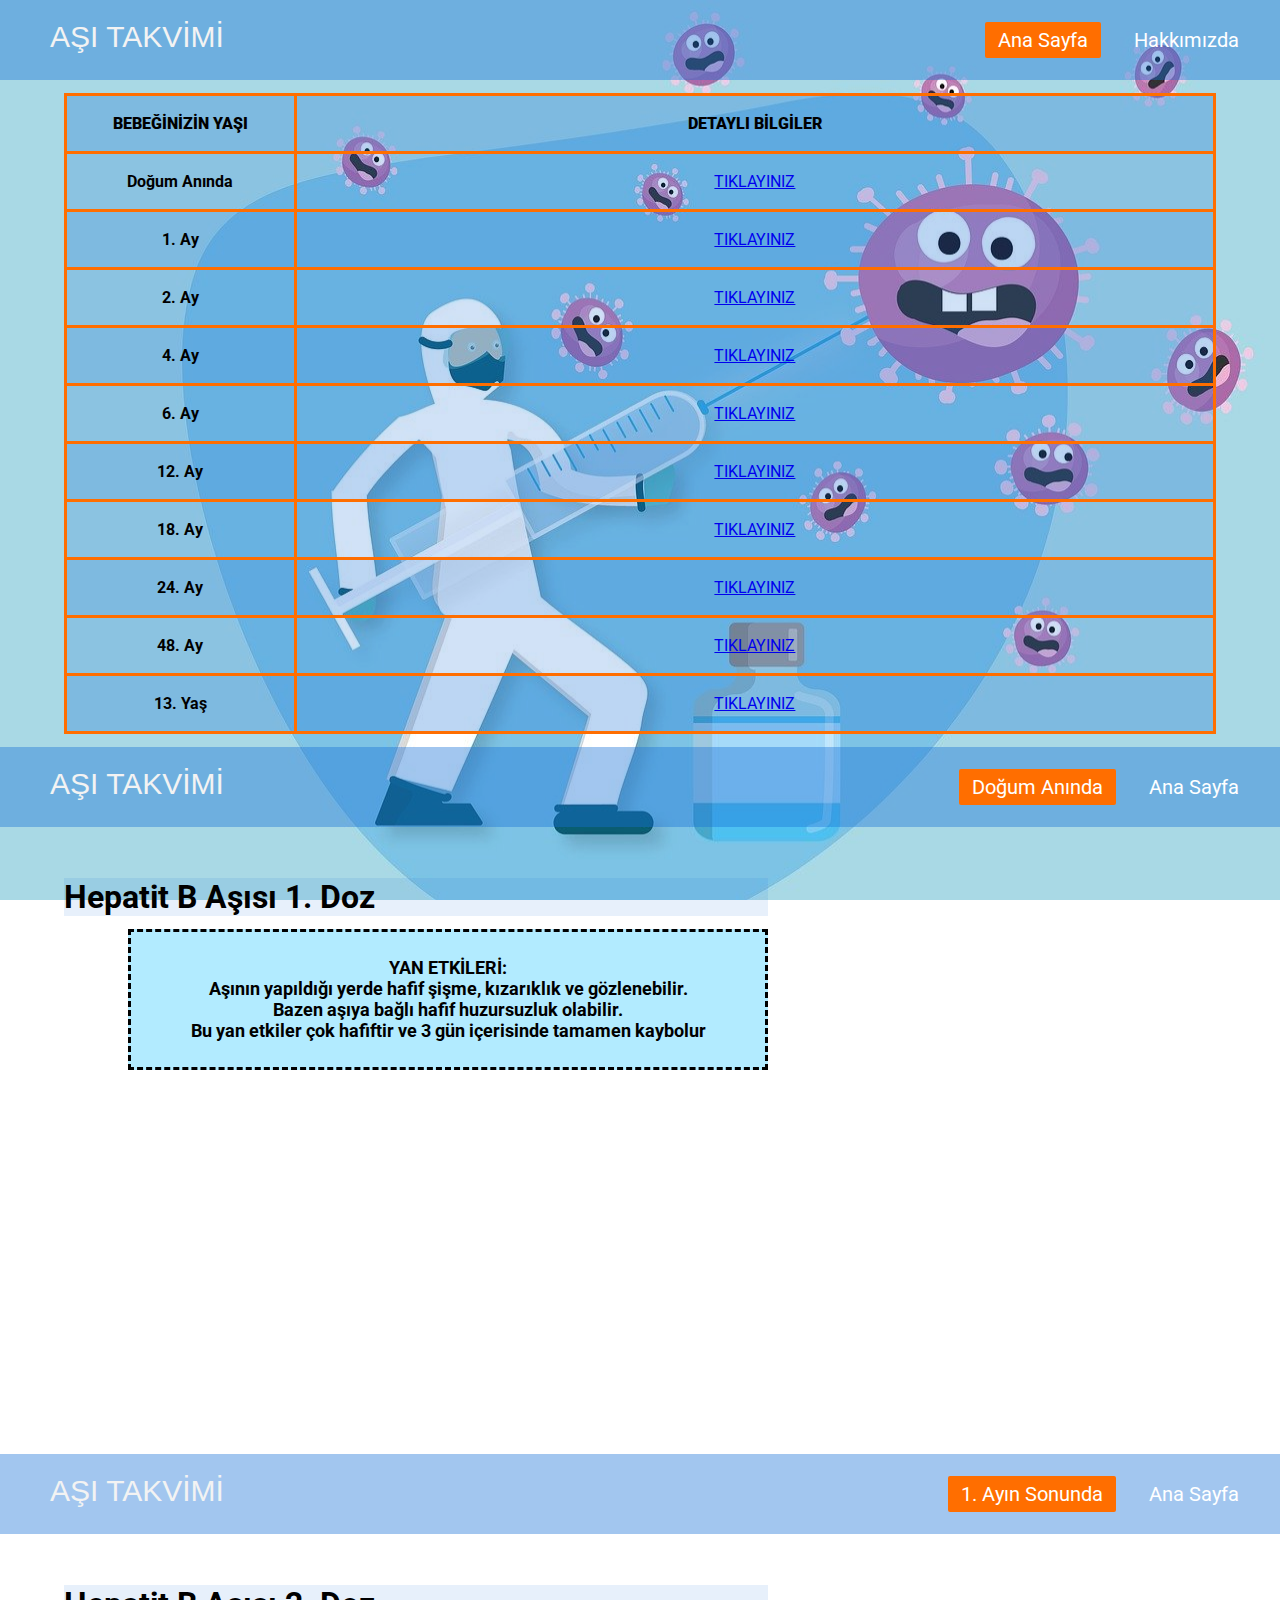
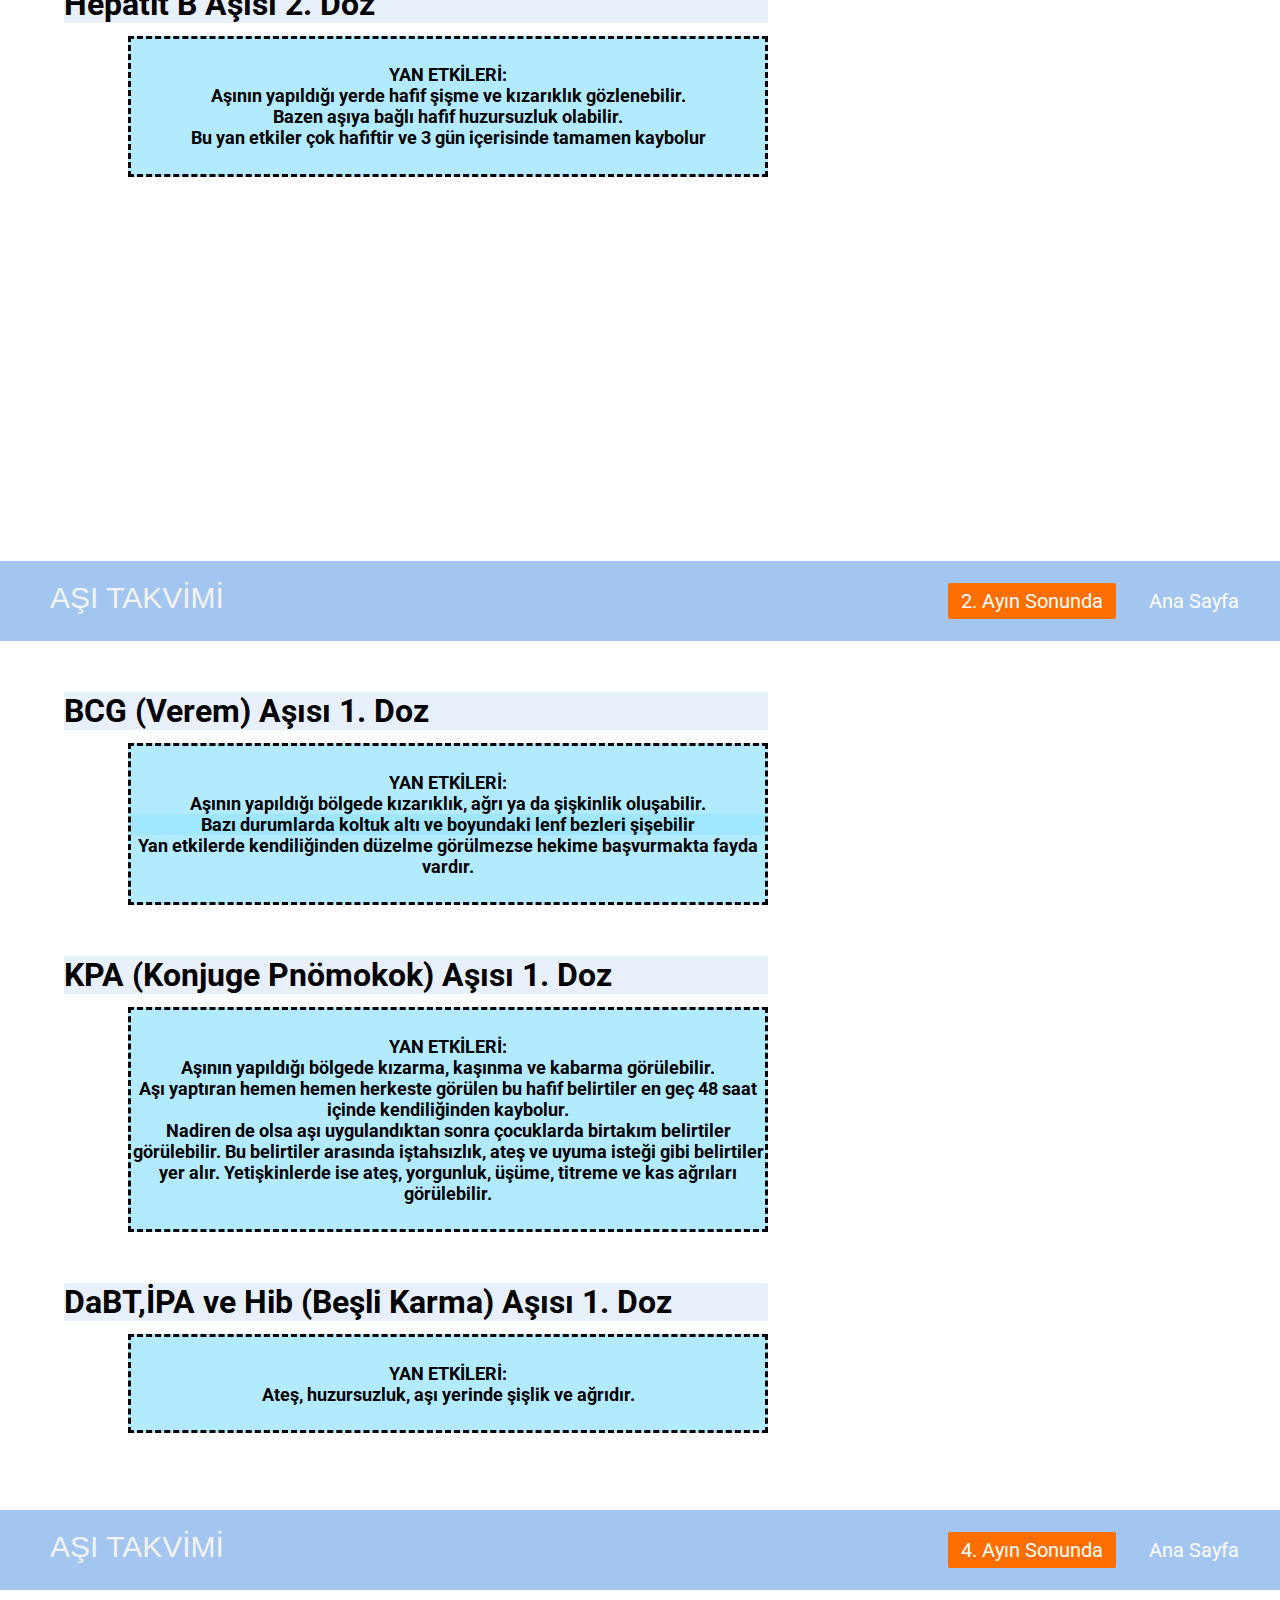
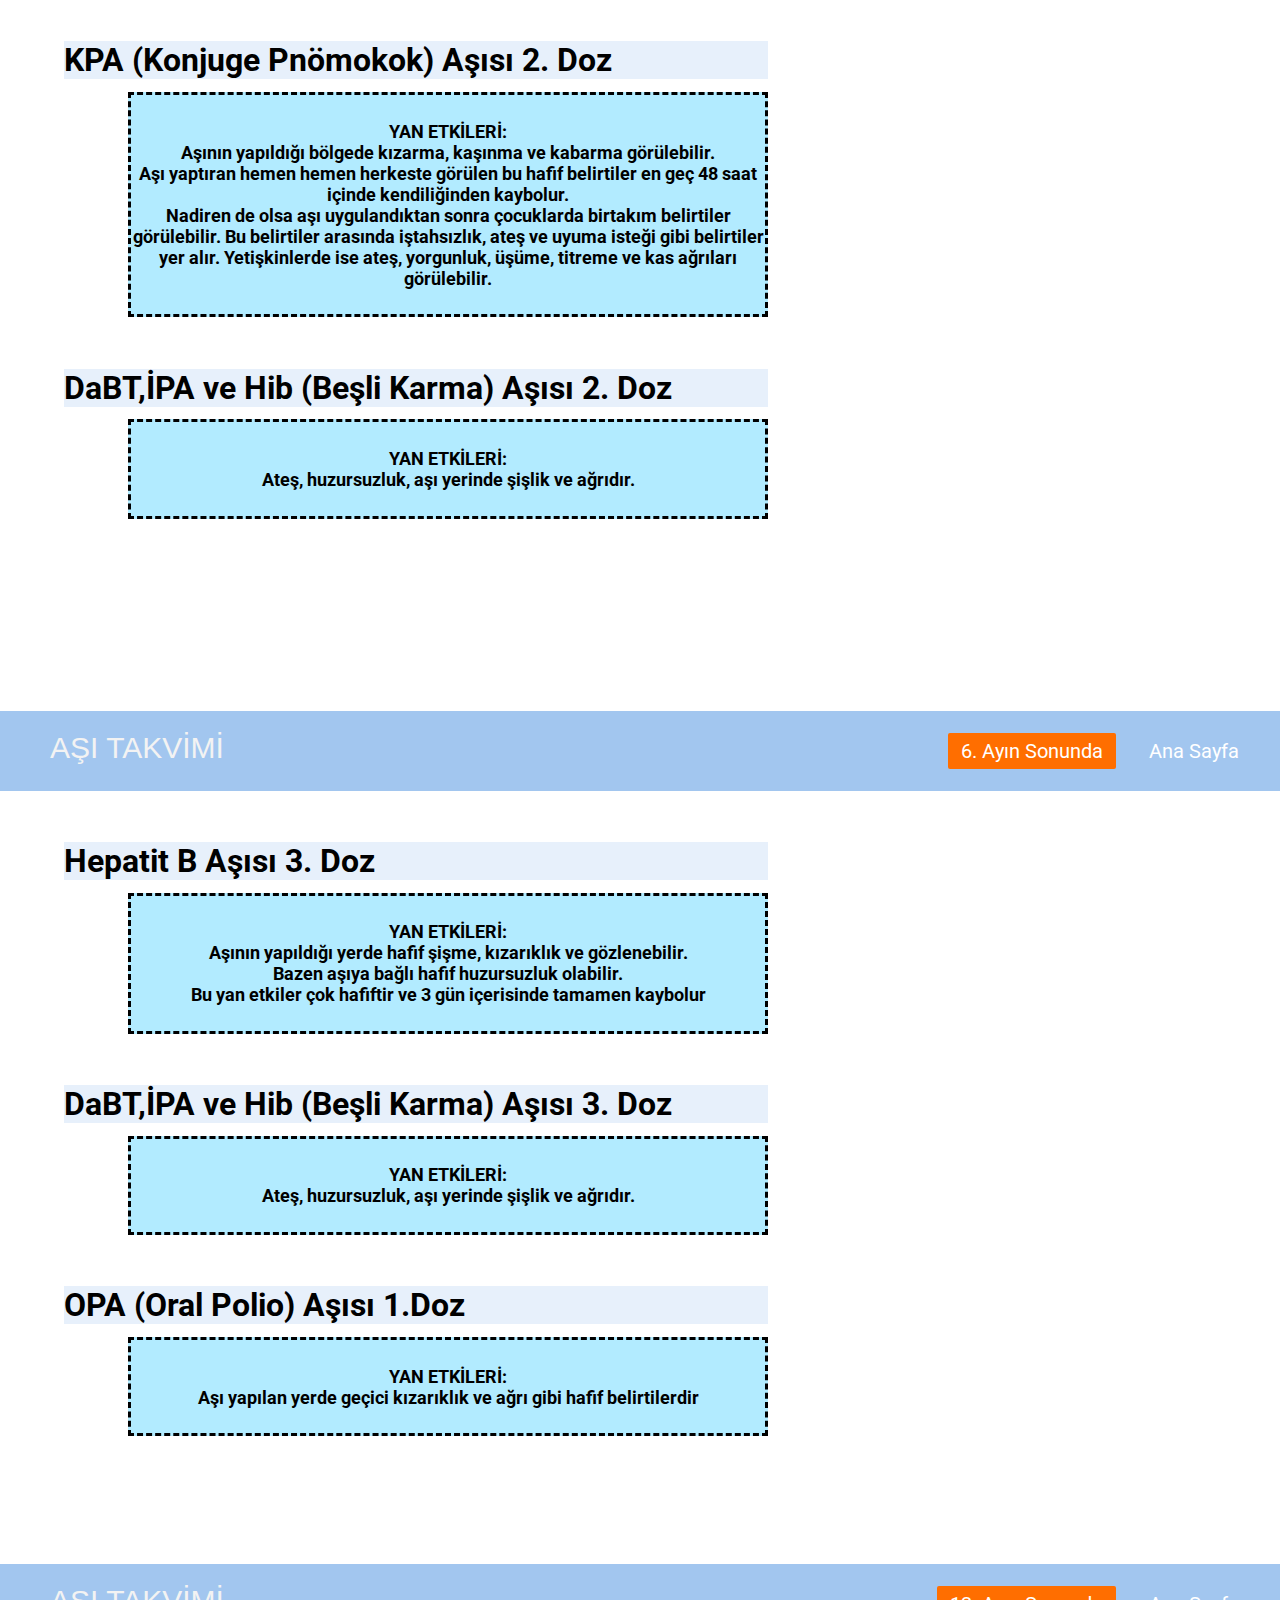
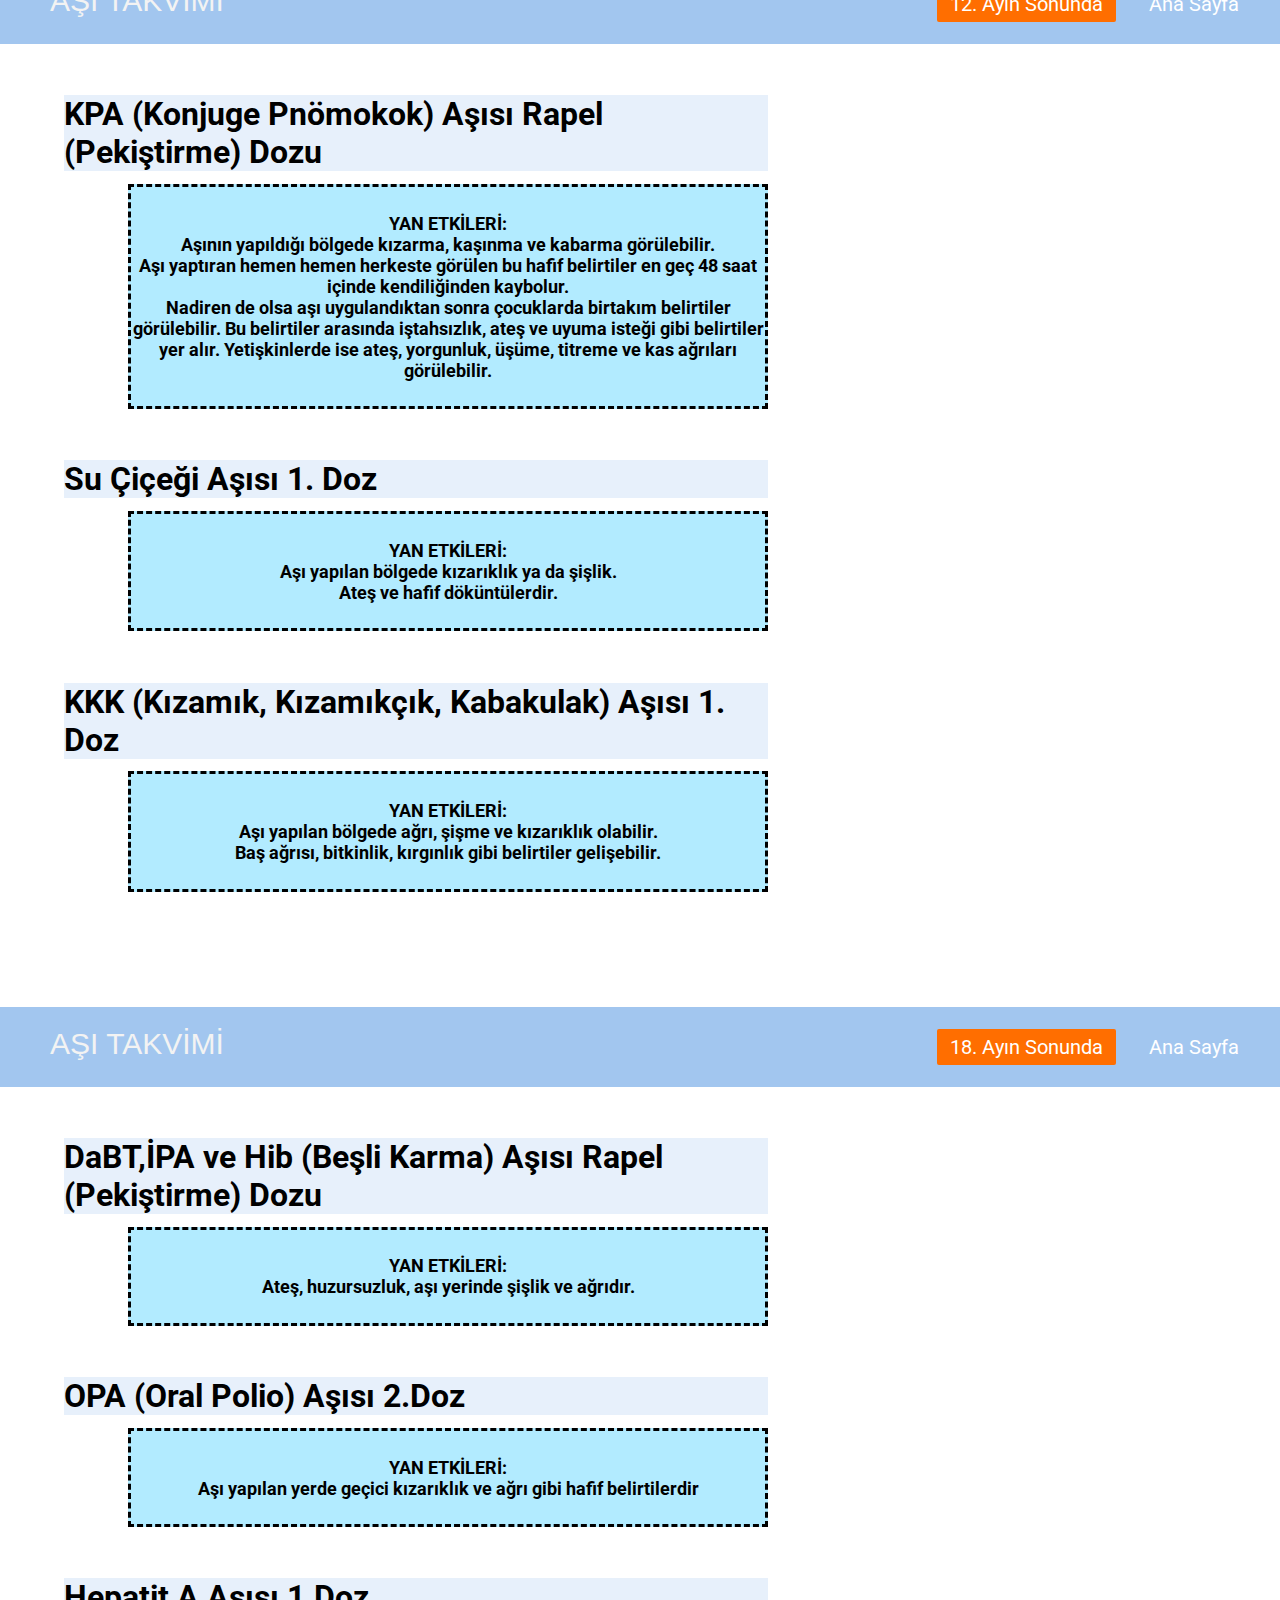
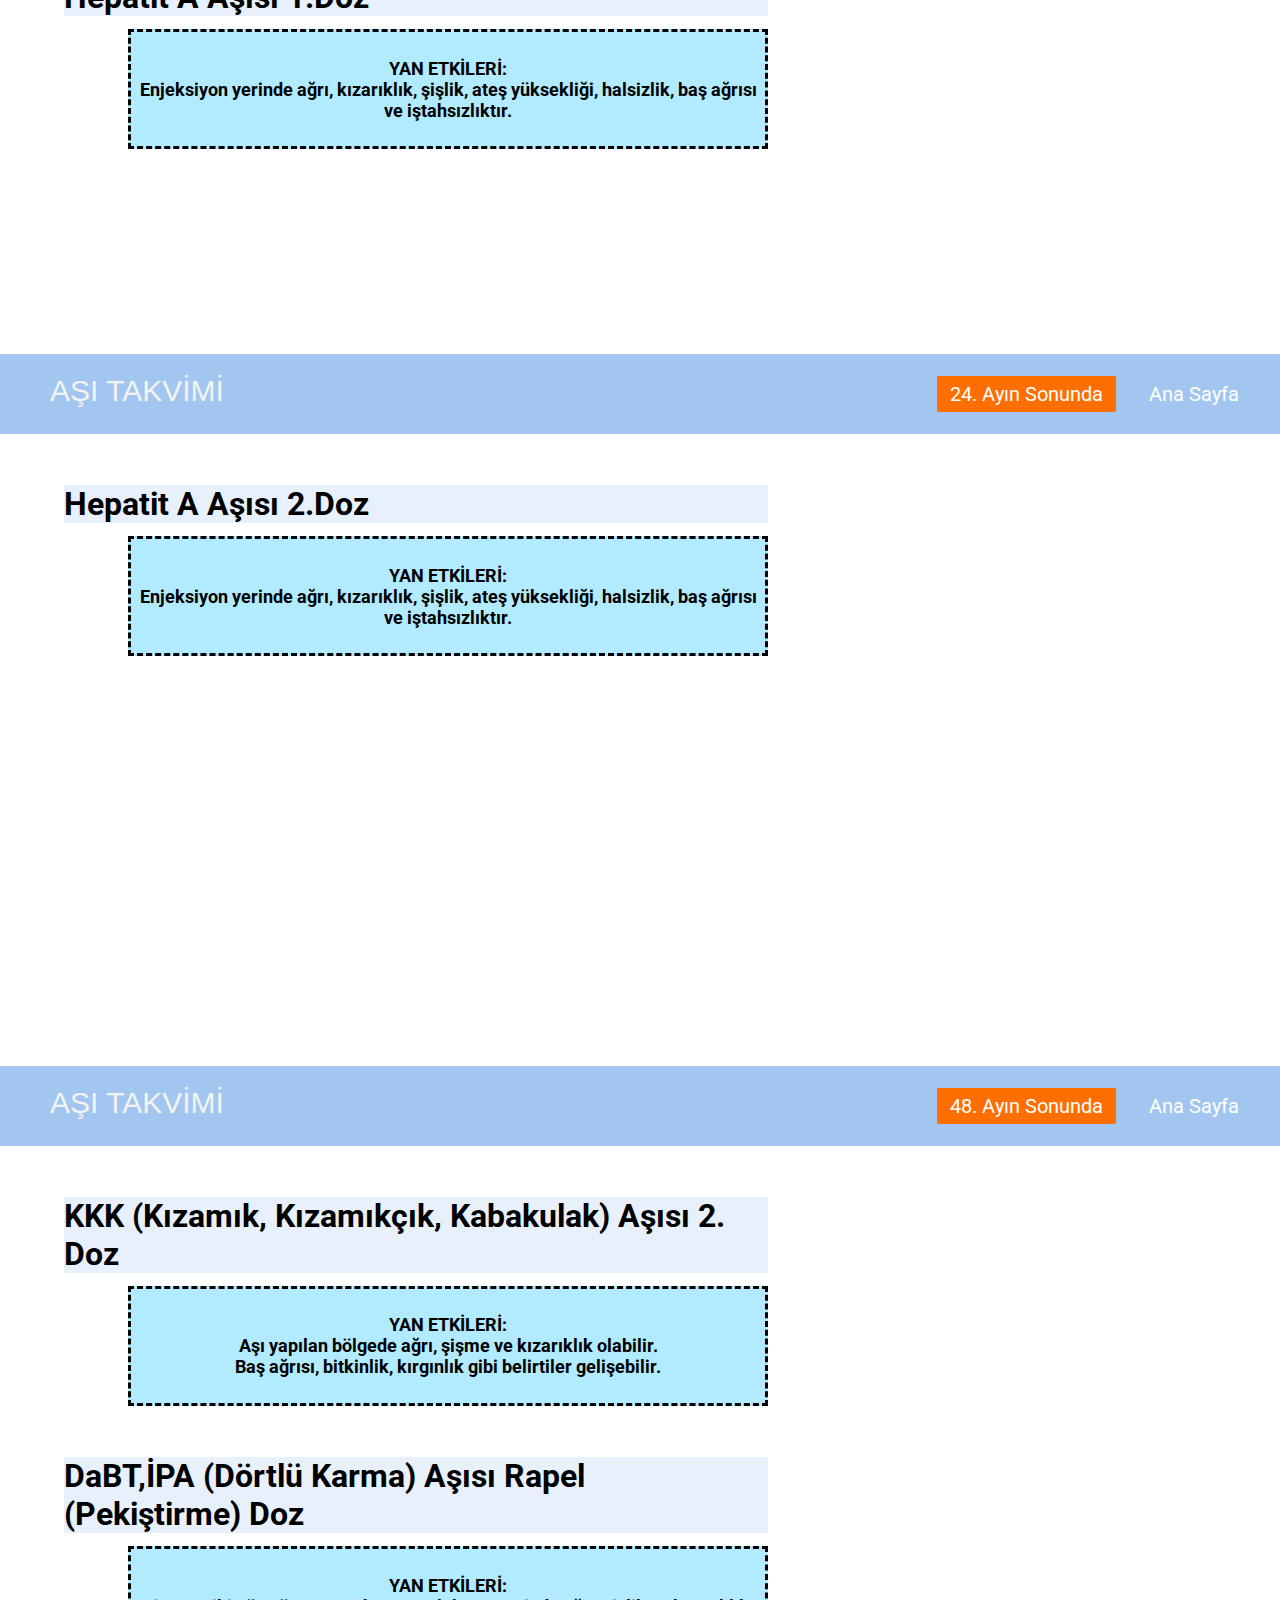
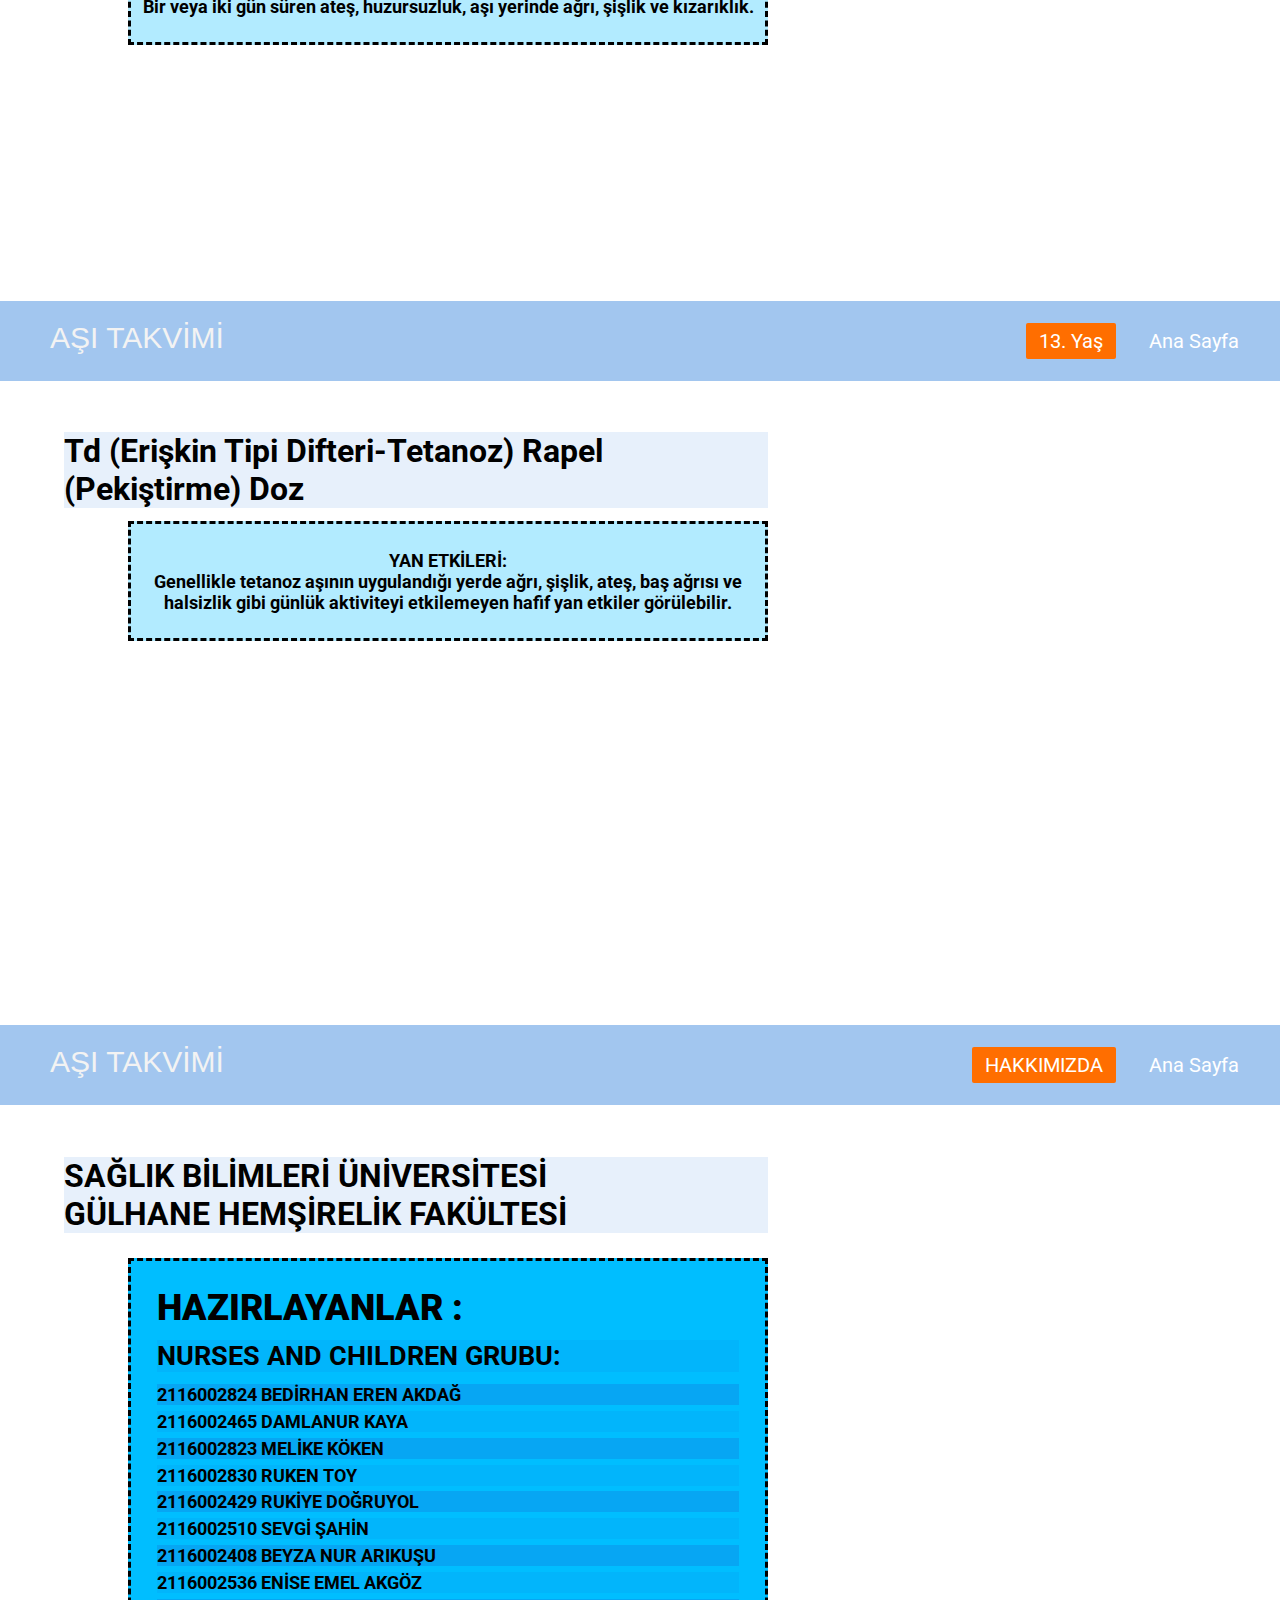
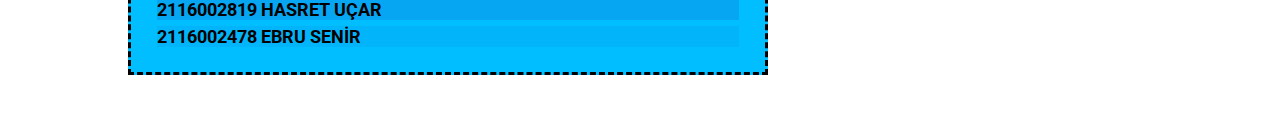
==== commit 6870ce09: "Update index.html" ====
--- a/index.html
+++ b/index.html
@@ -365,7 +365,8 @@
 <ul>
     <li style="font-size: xx-large;background-color: rgba(22, 112, 214, 0.1);margin-left: 5%;margin-right: 40%;margin-top: 4%;"><strong>SAĞLIK BİLİMLERİ ÜNİVERSİTESİ</strong></li> 
     <li style="font-size: xx-large;background-color: rgba(22, 112, 214, 0.1);margin-left: 5%;margin-right: 40%;margin-top: 0%;margin-bottom: 2%;"><strong>GÜLHANE HEMŞİRELİK FAKÜLTESİ</strong></li>
-    <li style="margin-left: 10%;margin-bottom: 7%;margin-right: 40%;padding-block: 2%;padding-left: 2%;padding-right: 2%;border-style: dashed;font-size: large ;background-color:rgba(0, 190, 255, 1);"><strong>NURSES AND CHILDREN GRUBU :
+    <li style="margin-left: 10%;margin-bottom: 4%;margin-right: 40%;padding-block: 2%;padding-left: 2%;padding-right: 2%;border-style: dashed;font-size: large ;background-color:rgba(0, 190, 255, 3);"><H1><strong>HAZIRLAYANLAR :</H1>
+    <h2 style="margin-top: 2%; background-color: rgba(22, 112, 214, 0.1);">NURSES AND CHILDREN GRUBU:</h2>
     <p style="margin-top: 2%; background-color: rgba(22, 112, 214, 0.3);">2116002824 BEDİRHAN EREN AKDAĞ</p>
     <p style="margin-top: 1%; background-color: rgba(22, 112, 214, 0.1);">2116002465 DAMLANUR KAYA</P>
     <P style="margin-top: 1%; background-color: rgba(22, 112, 214, 0.3);">2116002823 MELİKE KÖKEN</P>
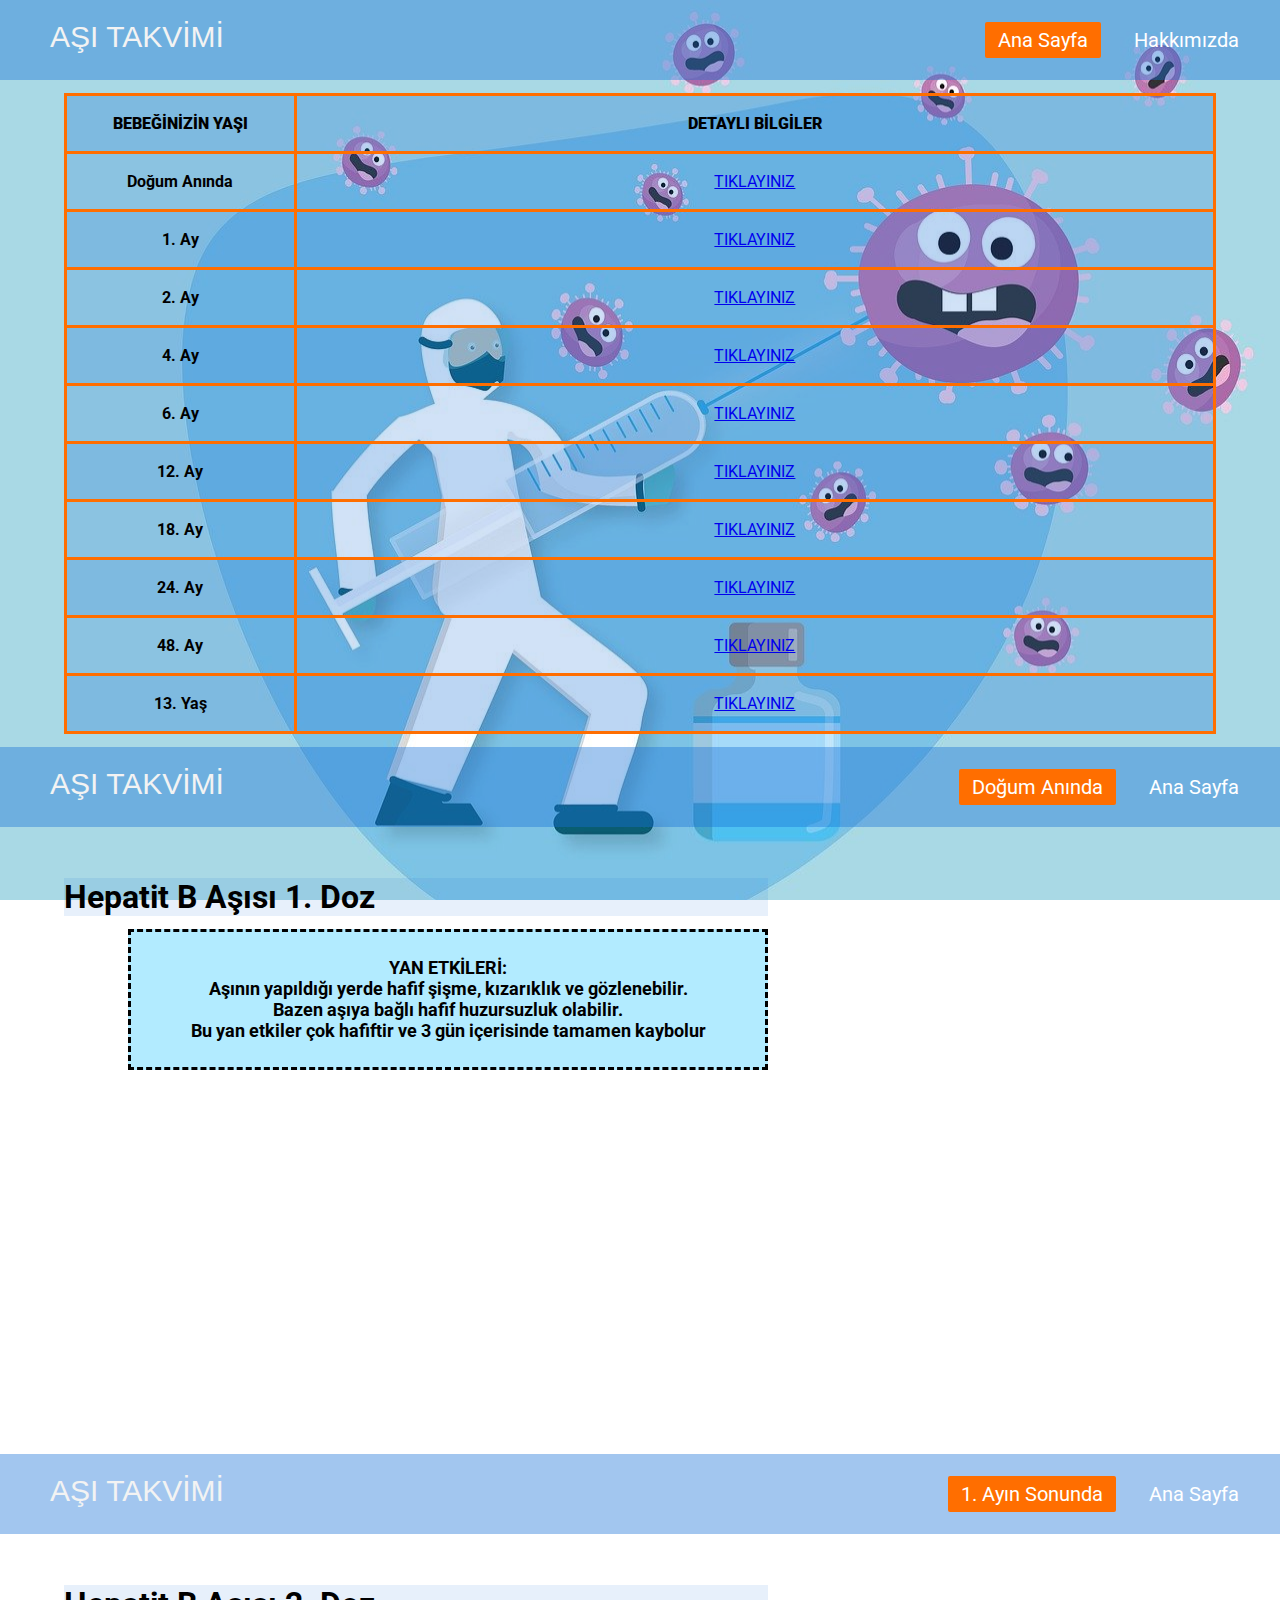
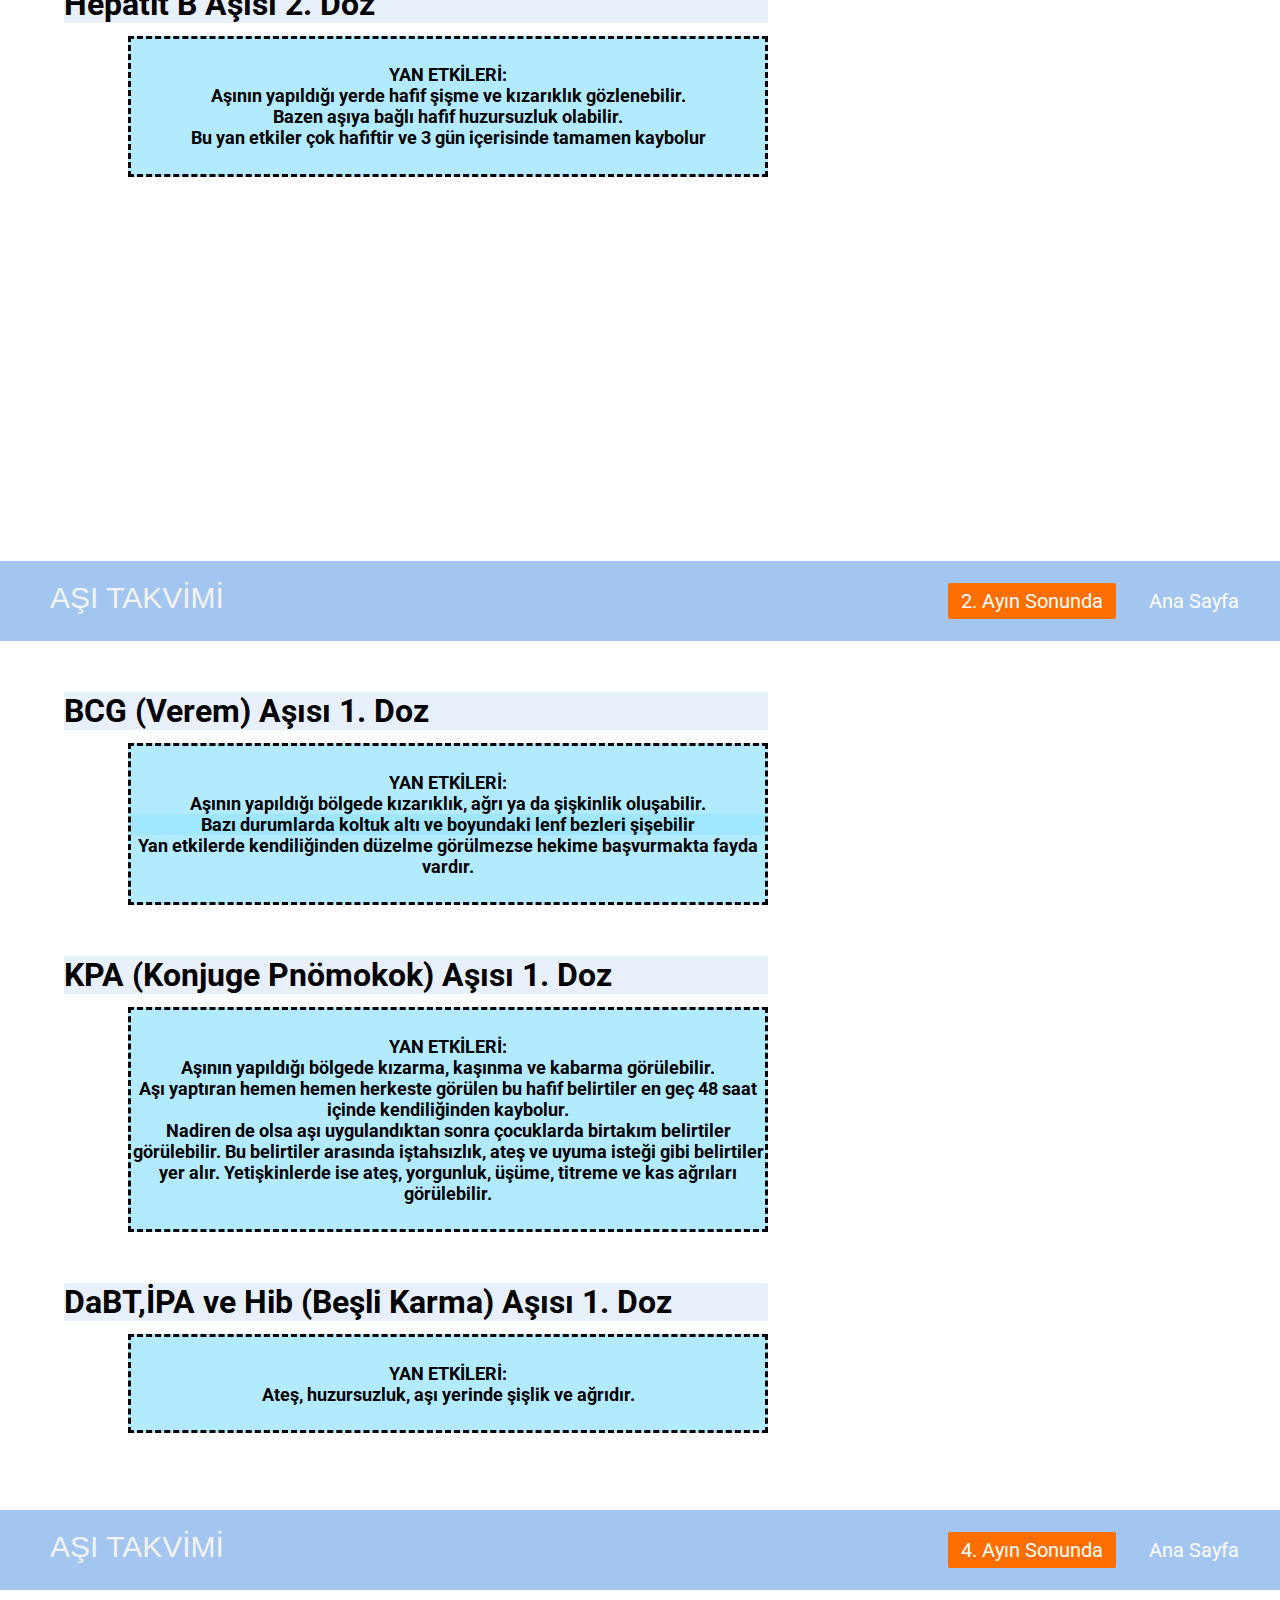
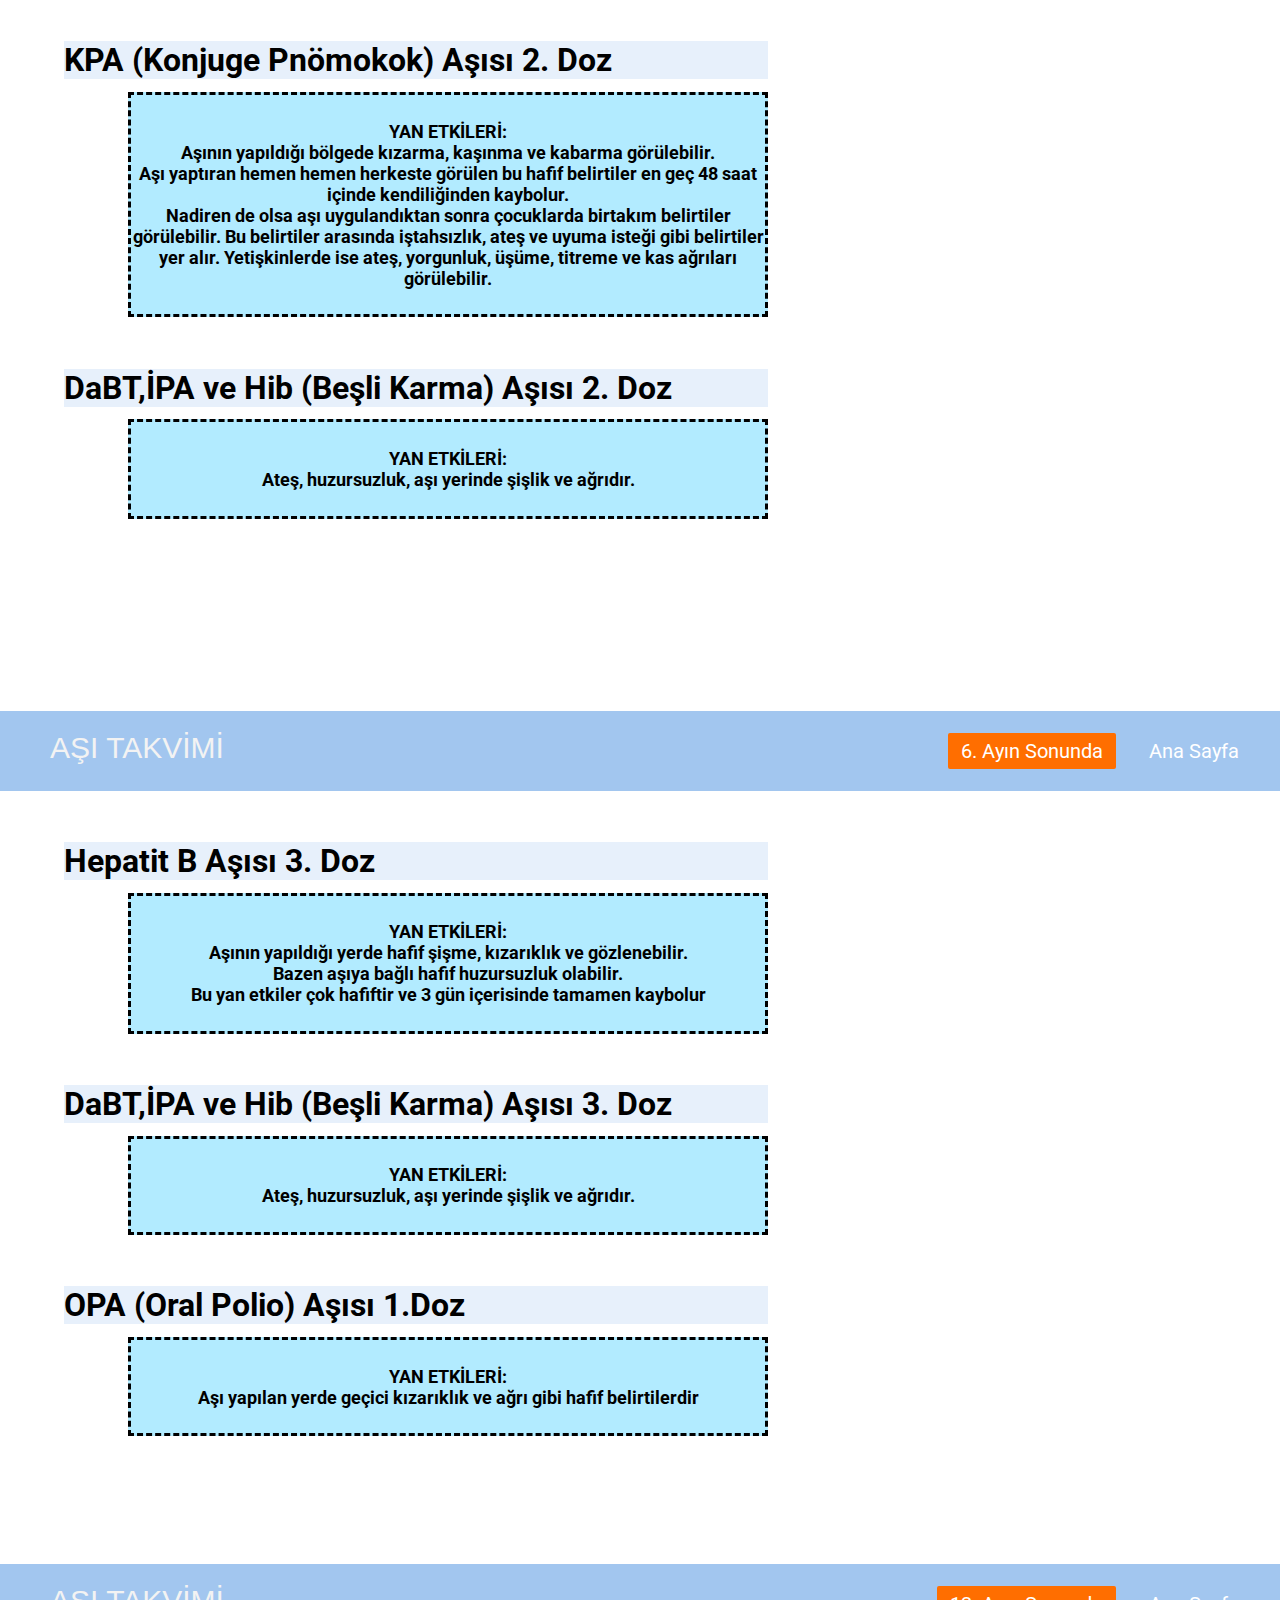
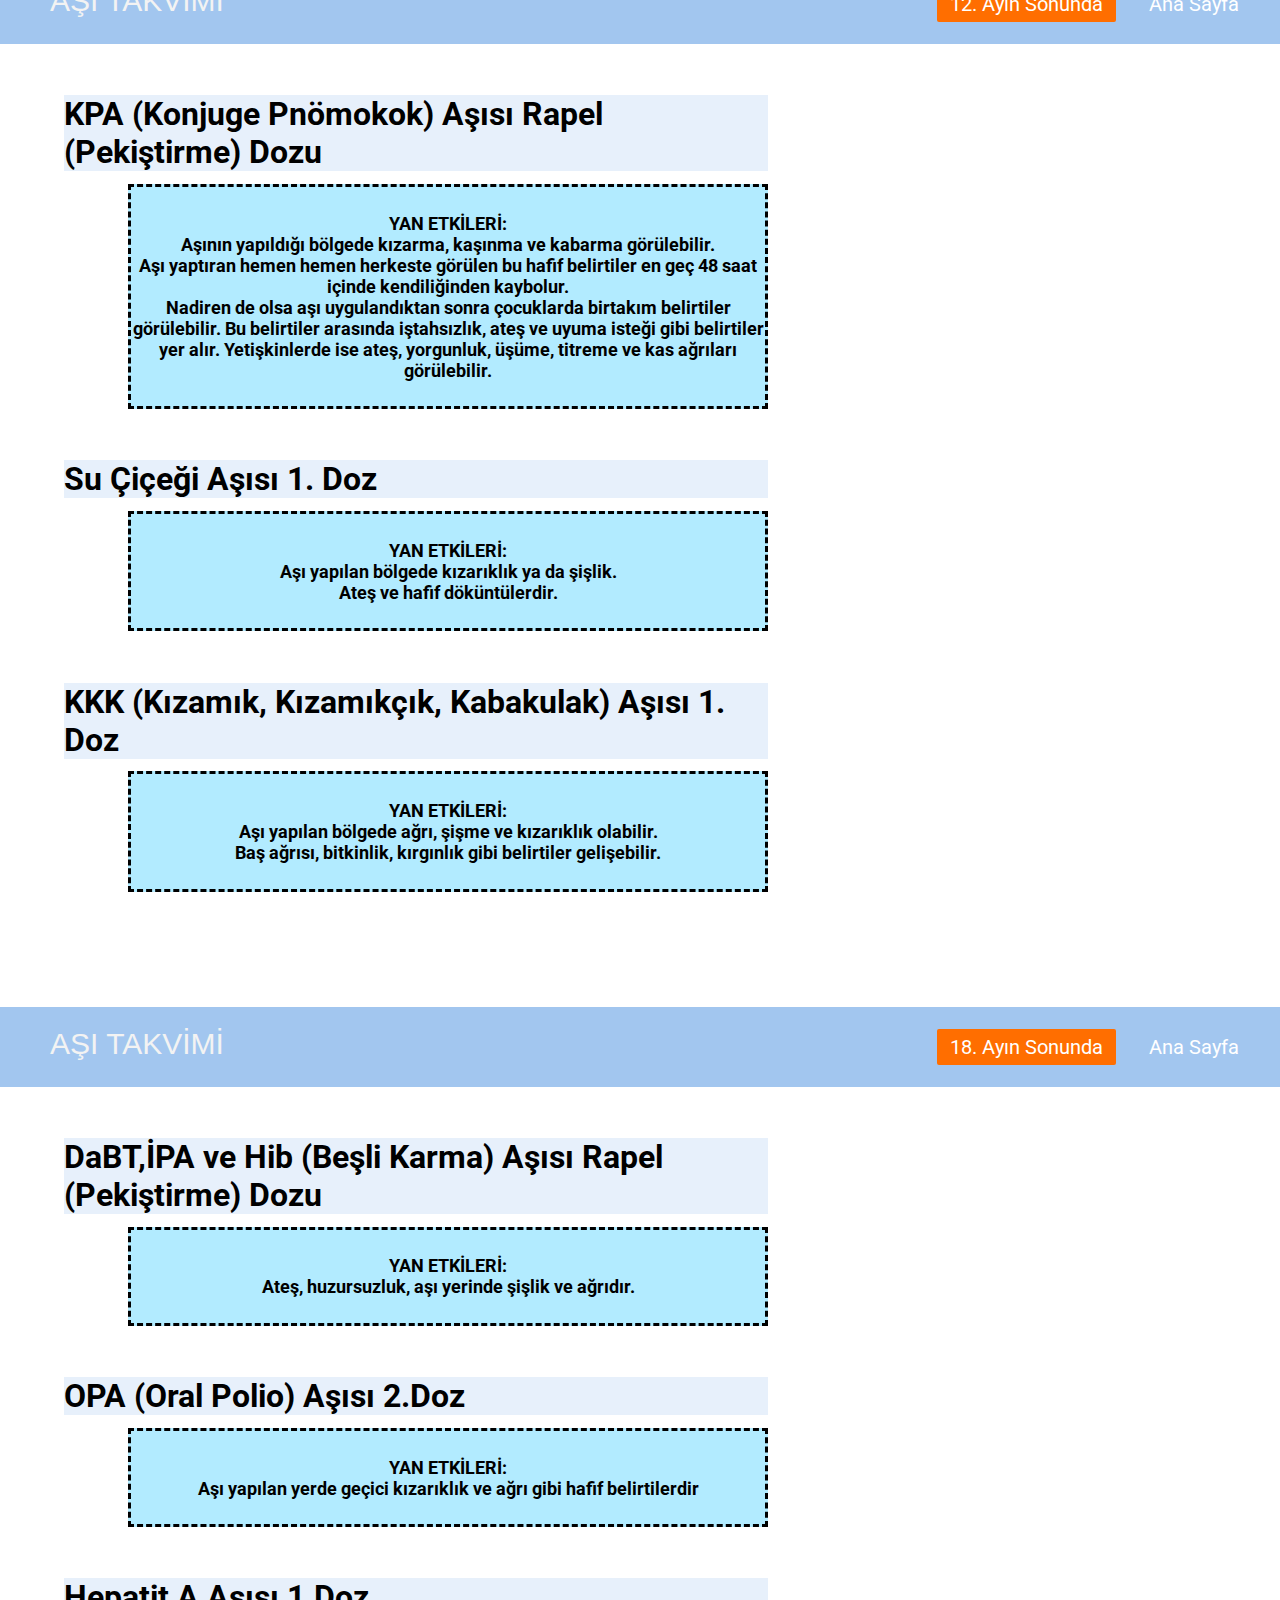
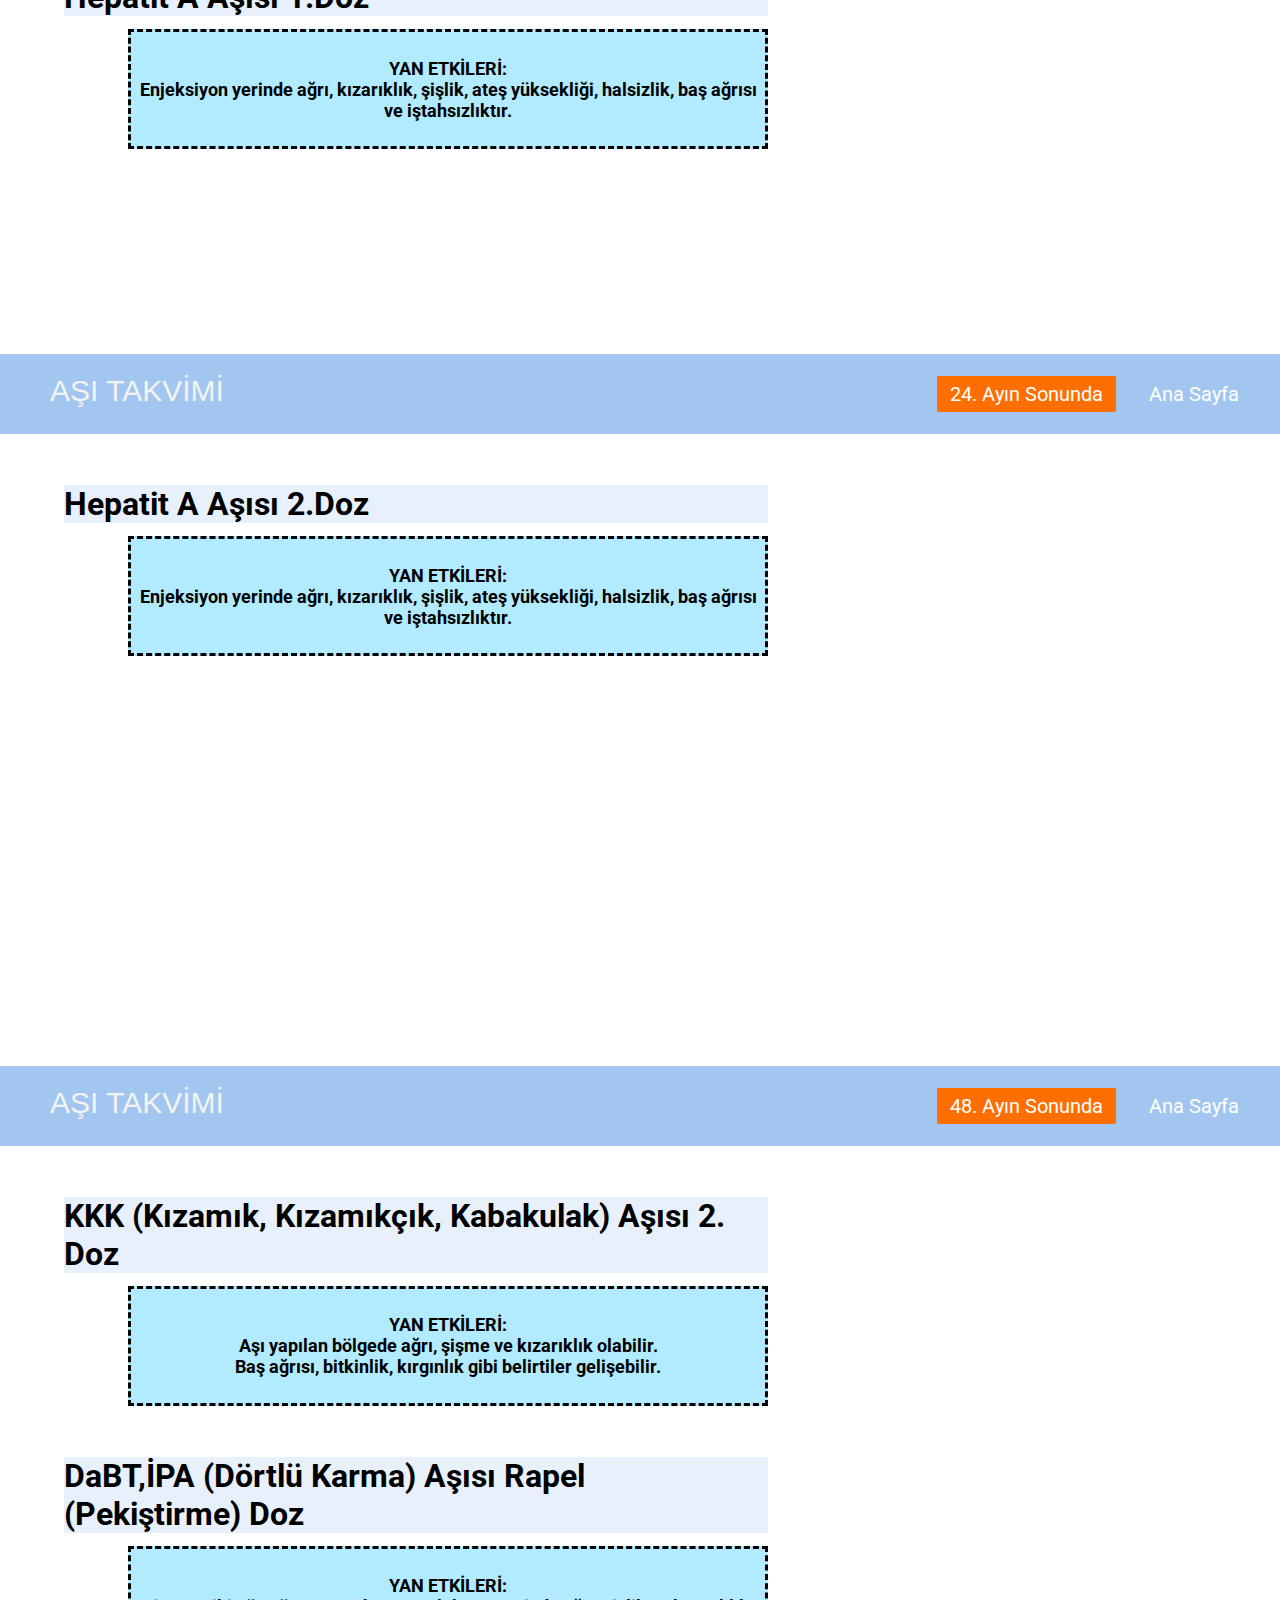
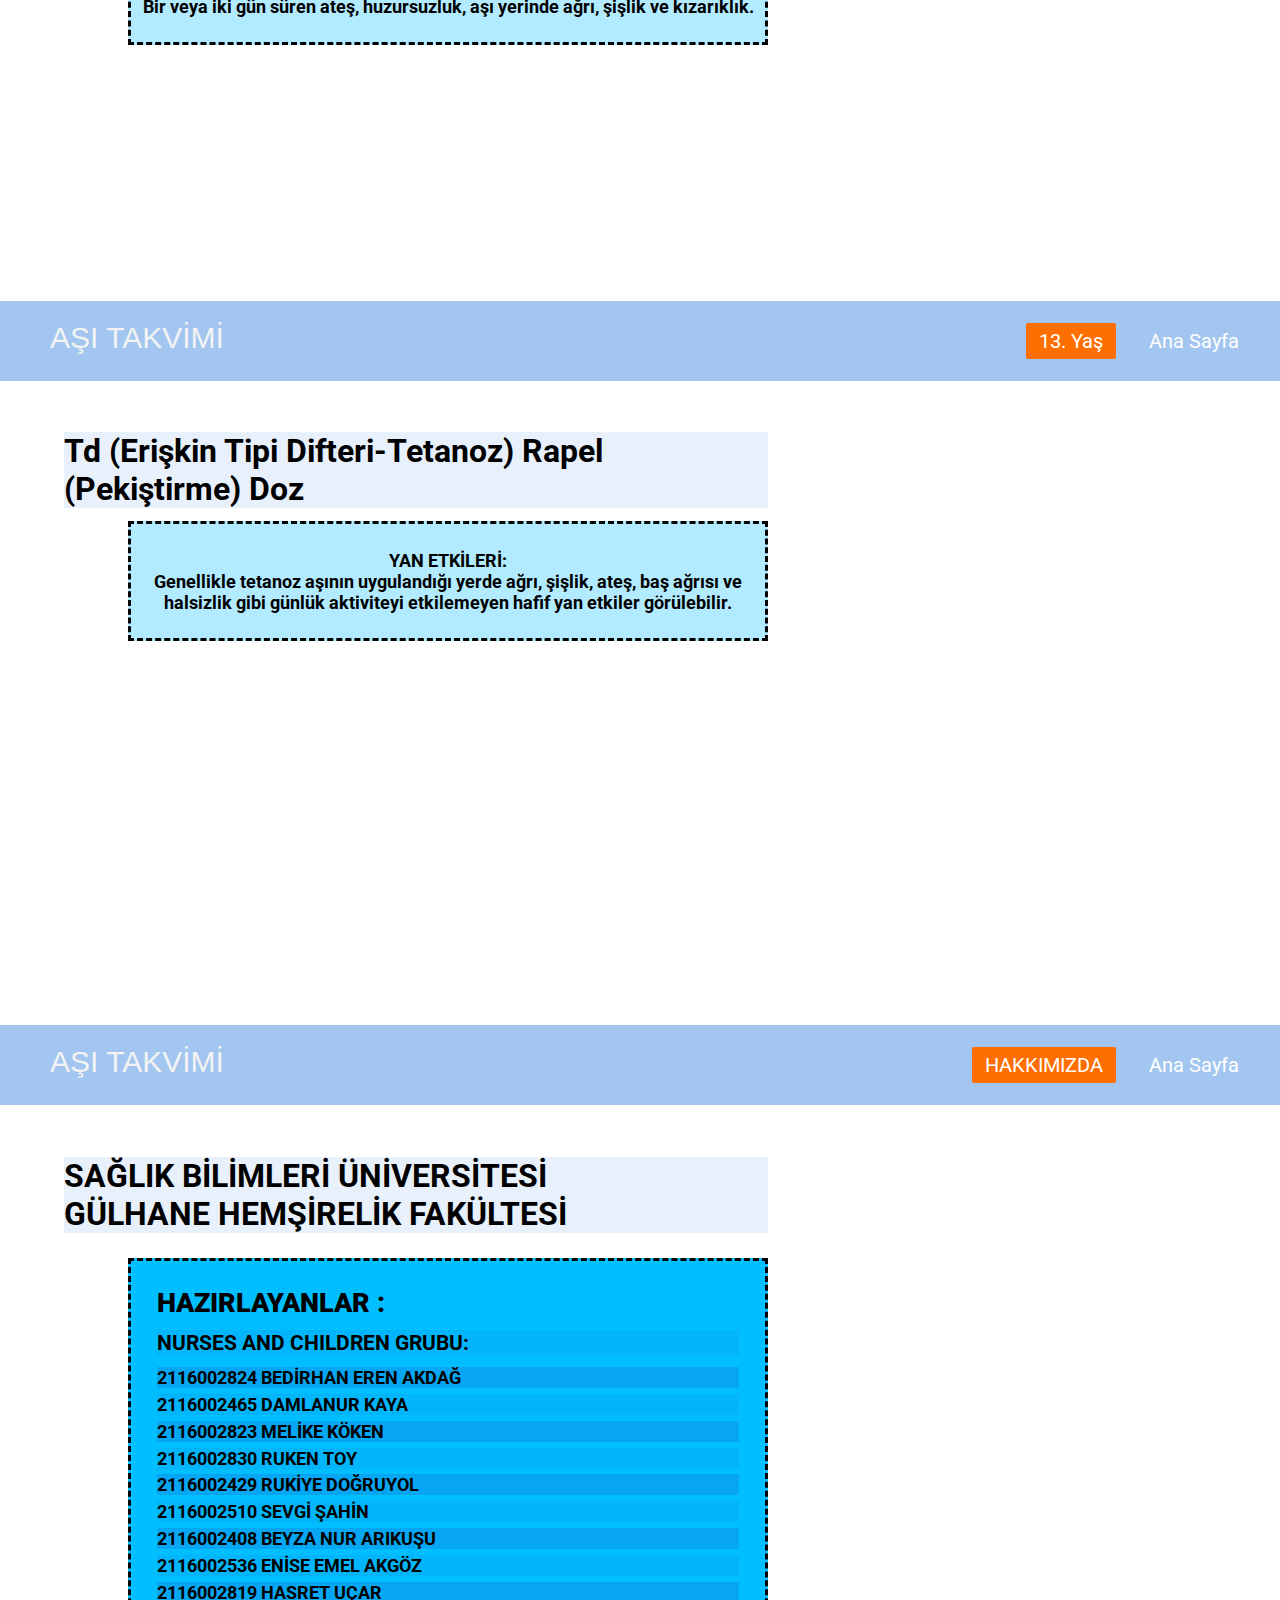
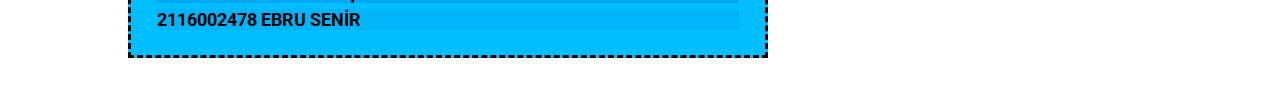
==== commit cb6ab069: "Update index.html" ====
--- a/index.html
+++ b/index.html
@@ -365,8 +365,8 @@
 <ul>
     <li style="font-size: xx-large;background-color: rgba(22, 112, 214, 0.1);margin-left: 5%;margin-right: 40%;margin-top: 4%;"><strong>SAĞLIK BİLİMLERİ ÜNİVERSİTESİ</strong></li> 
     <li style="font-size: xx-large;background-color: rgba(22, 112, 214, 0.1);margin-left: 5%;margin-right: 40%;margin-top: 0%;margin-bottom: 2%;"><strong>GÜLHANE HEMŞİRELİK FAKÜLTESİ</strong></li>
-    <li style="margin-left: 10%;margin-bottom: 4%;margin-right: 40%;padding-block: 2%;padding-left: 2%;padding-right: 2%;border-style: dashed;font-size: large ;background-color:rgba(0, 190, 255, 3);"><H1><strong>HAZIRLAYANLAR :</H1>
-    <h2 style="margin-top: 2%; background-color: rgba(22, 112, 214, 0.1);">NURSES AND CHILDREN GRUBU:</h2>
+    <li style="margin-left: 10%;margin-bottom: 4%;margin-right: 40%;padding-block: 2%;padding-left: 2%;padding-right: 2%;border-style: dashed;font-size: large ;background-color:rgba(0, 190, 255, 3);"><H2><strong>HAZIRLAYANLAR :</H1>
+    <h3 style="margin-top: 2%; background-color: rgba(22, 112, 214, 0.1);">NURSES AND CHILDREN GRUBU:</h3>
     <p style="margin-top: 2%; background-color: rgba(22, 112, 214, 0.3);">2116002824 BEDİRHAN EREN AKDAĞ</p>
     <p style="margin-top: 1%; background-color: rgba(22, 112, 214, 0.1);">2116002465 DAMLANUR KAYA</P>
     <P style="margin-top: 1%; background-color: rgba(22, 112, 214, 0.3);">2116002823 MELİKE KÖKEN</P>
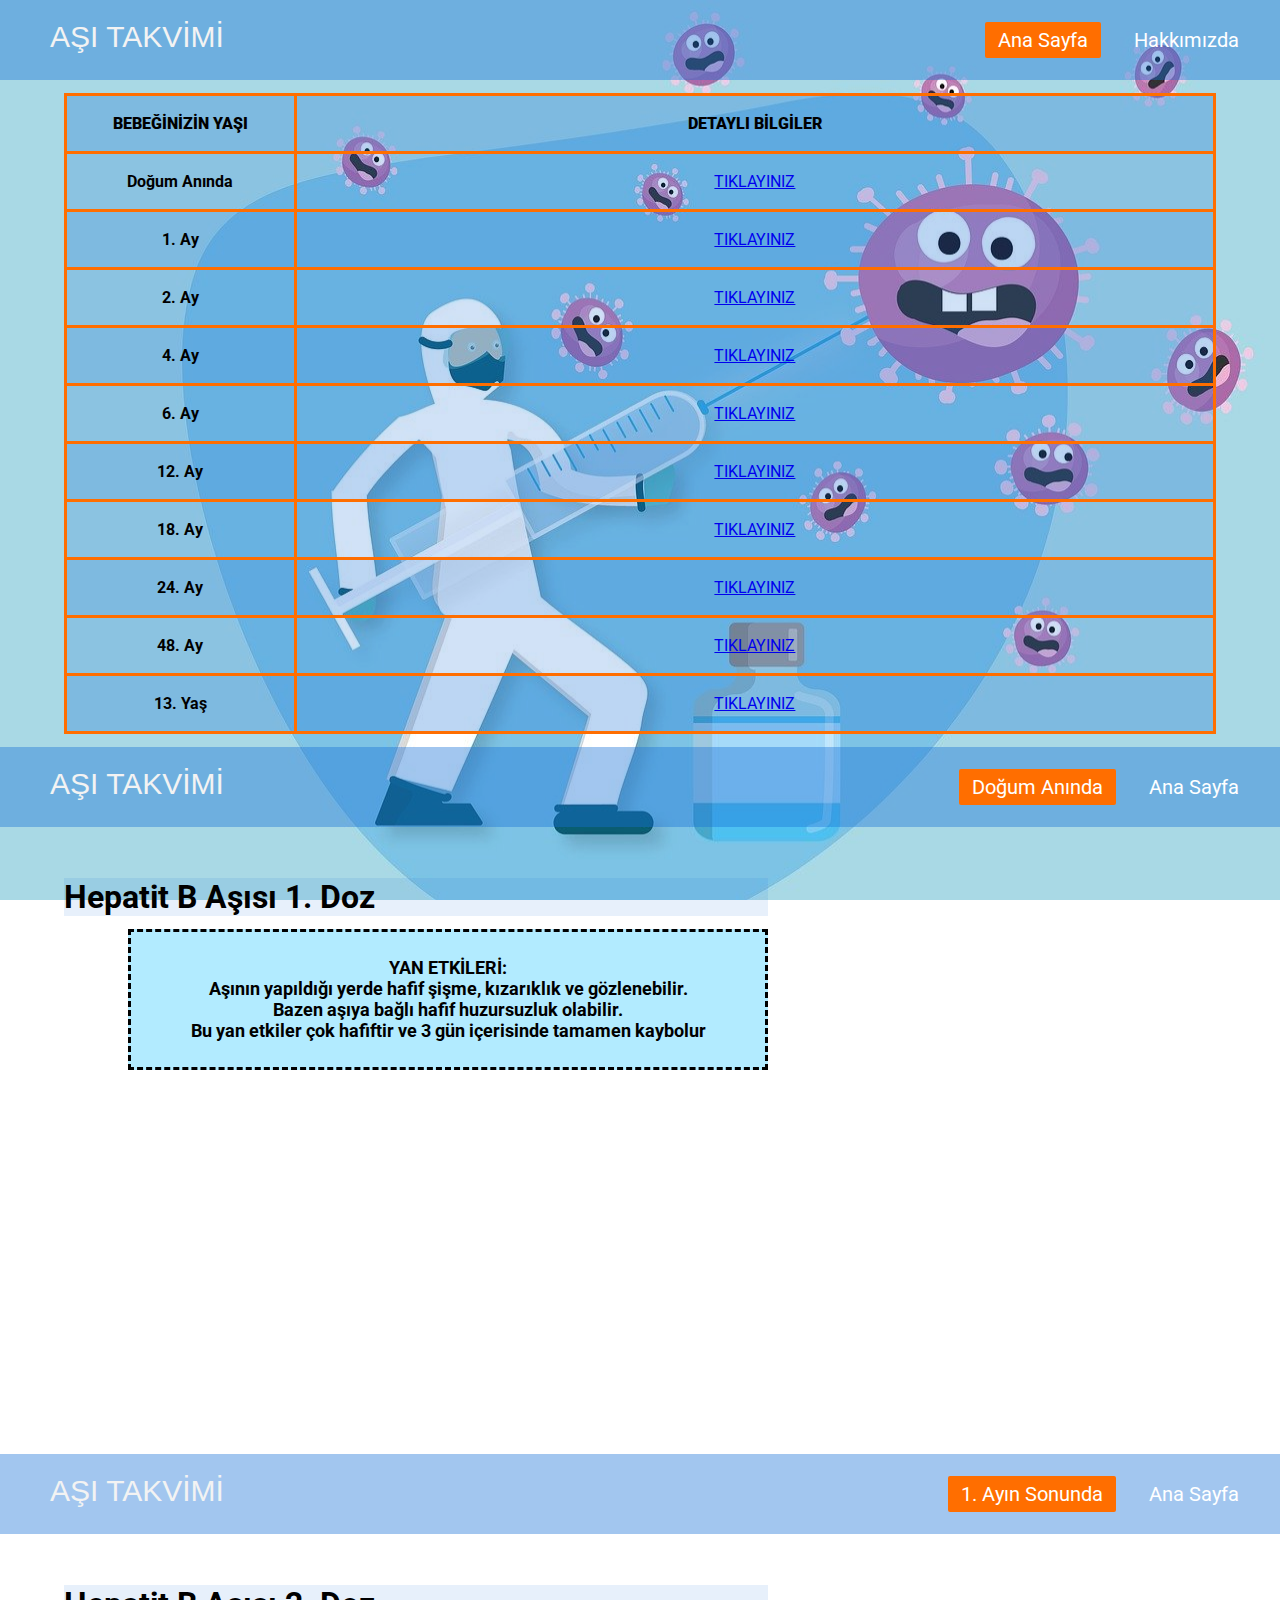
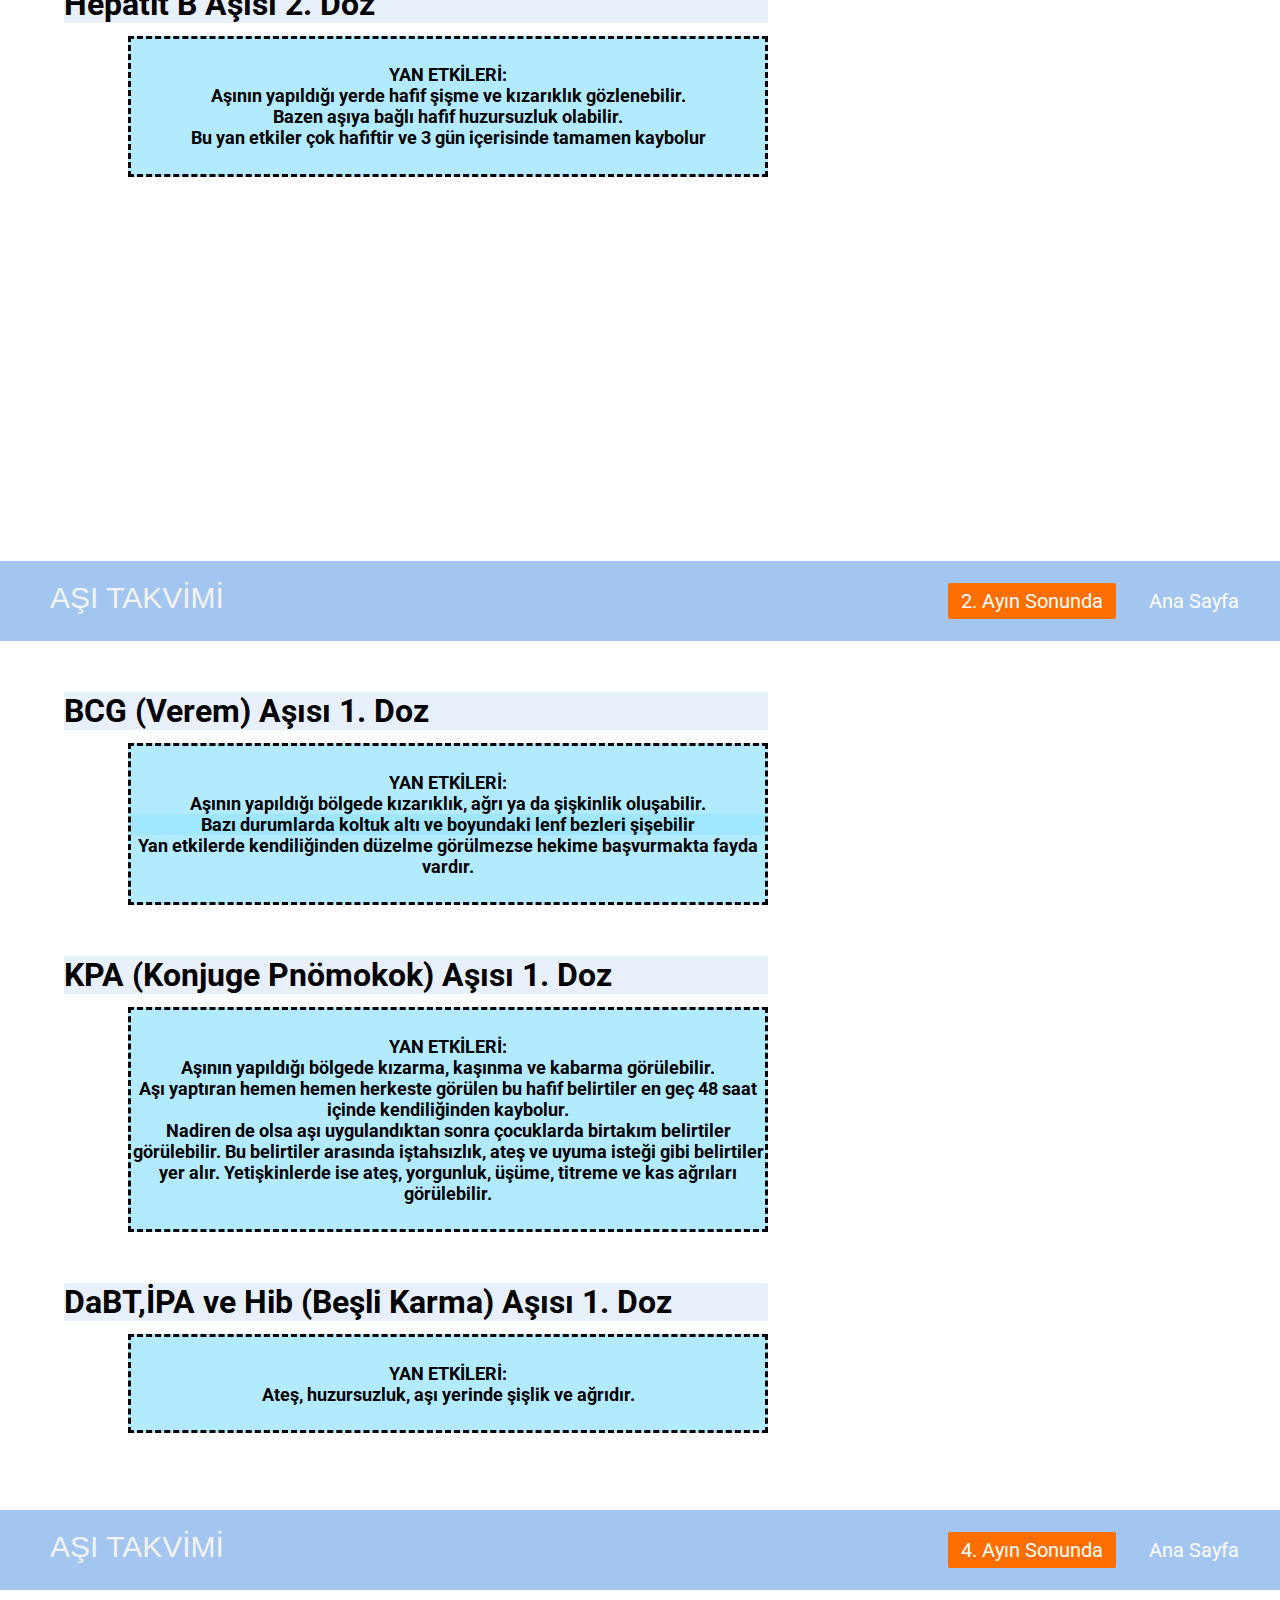
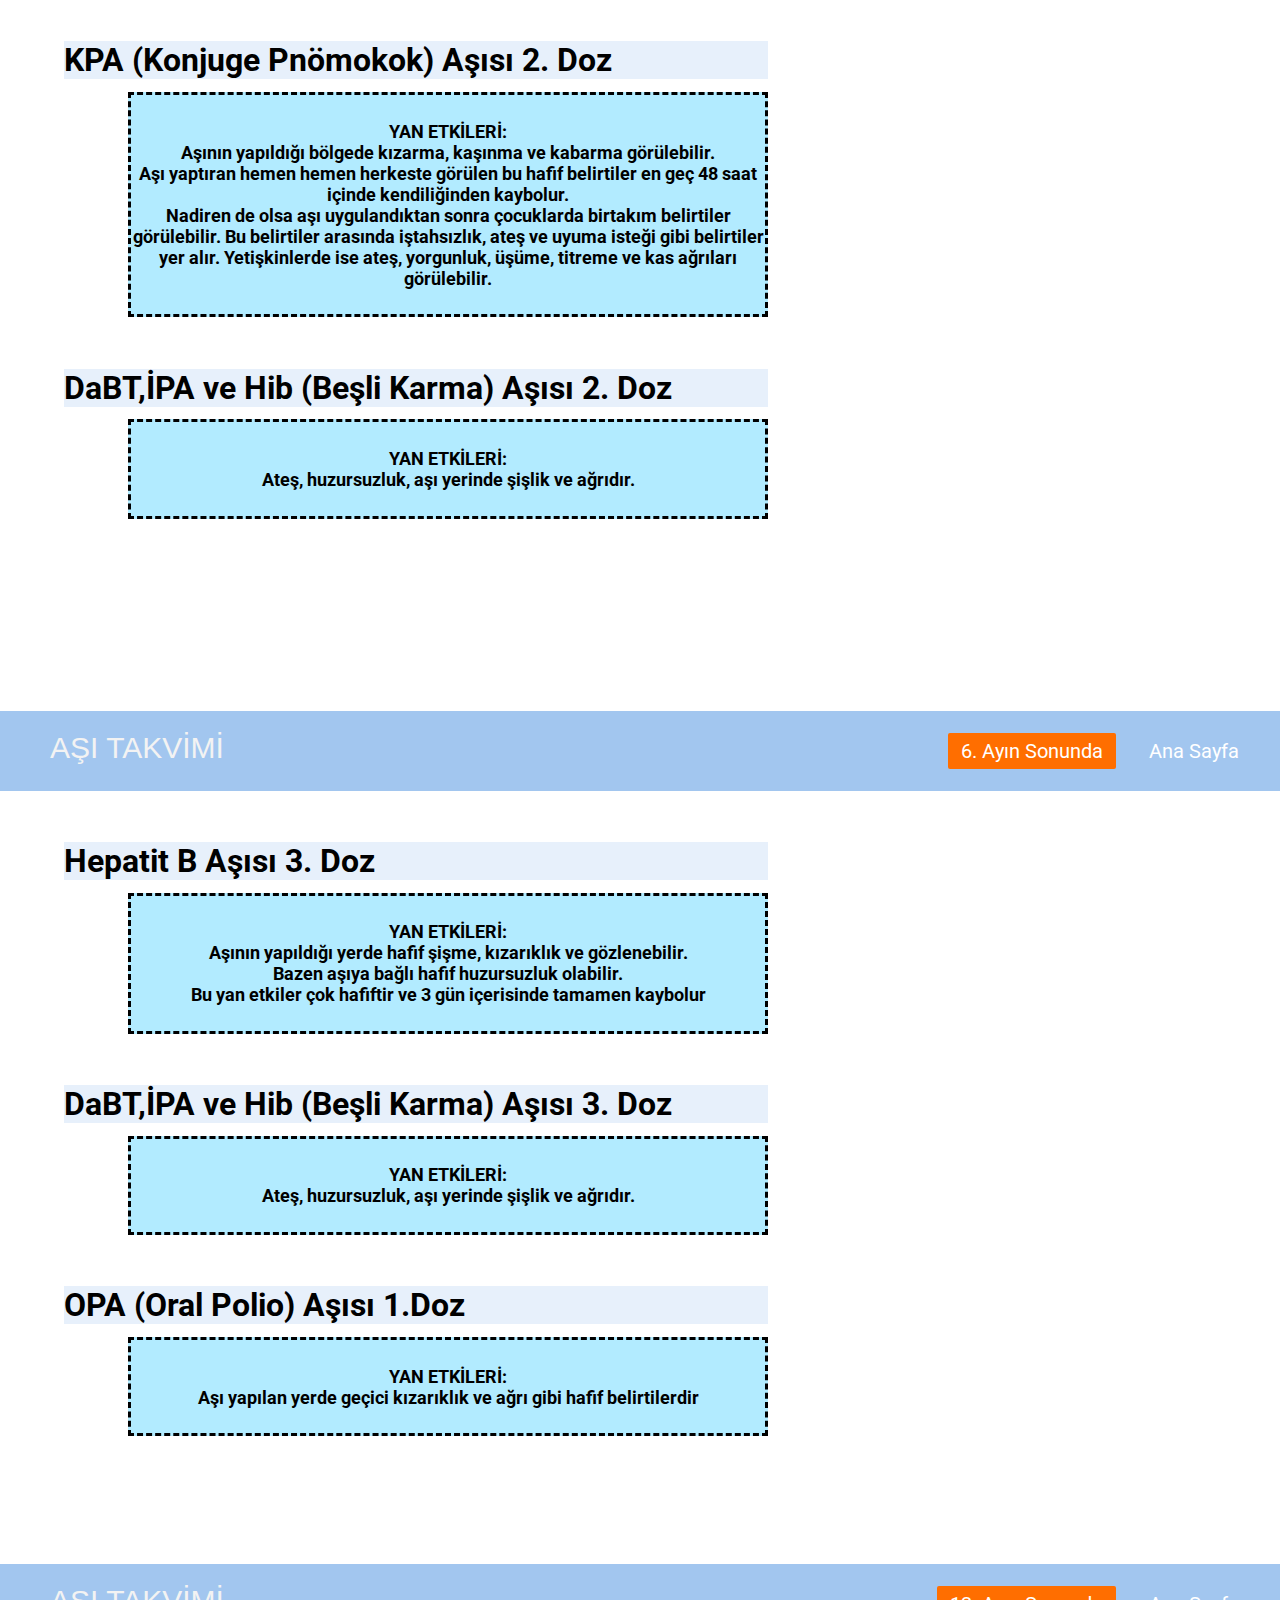
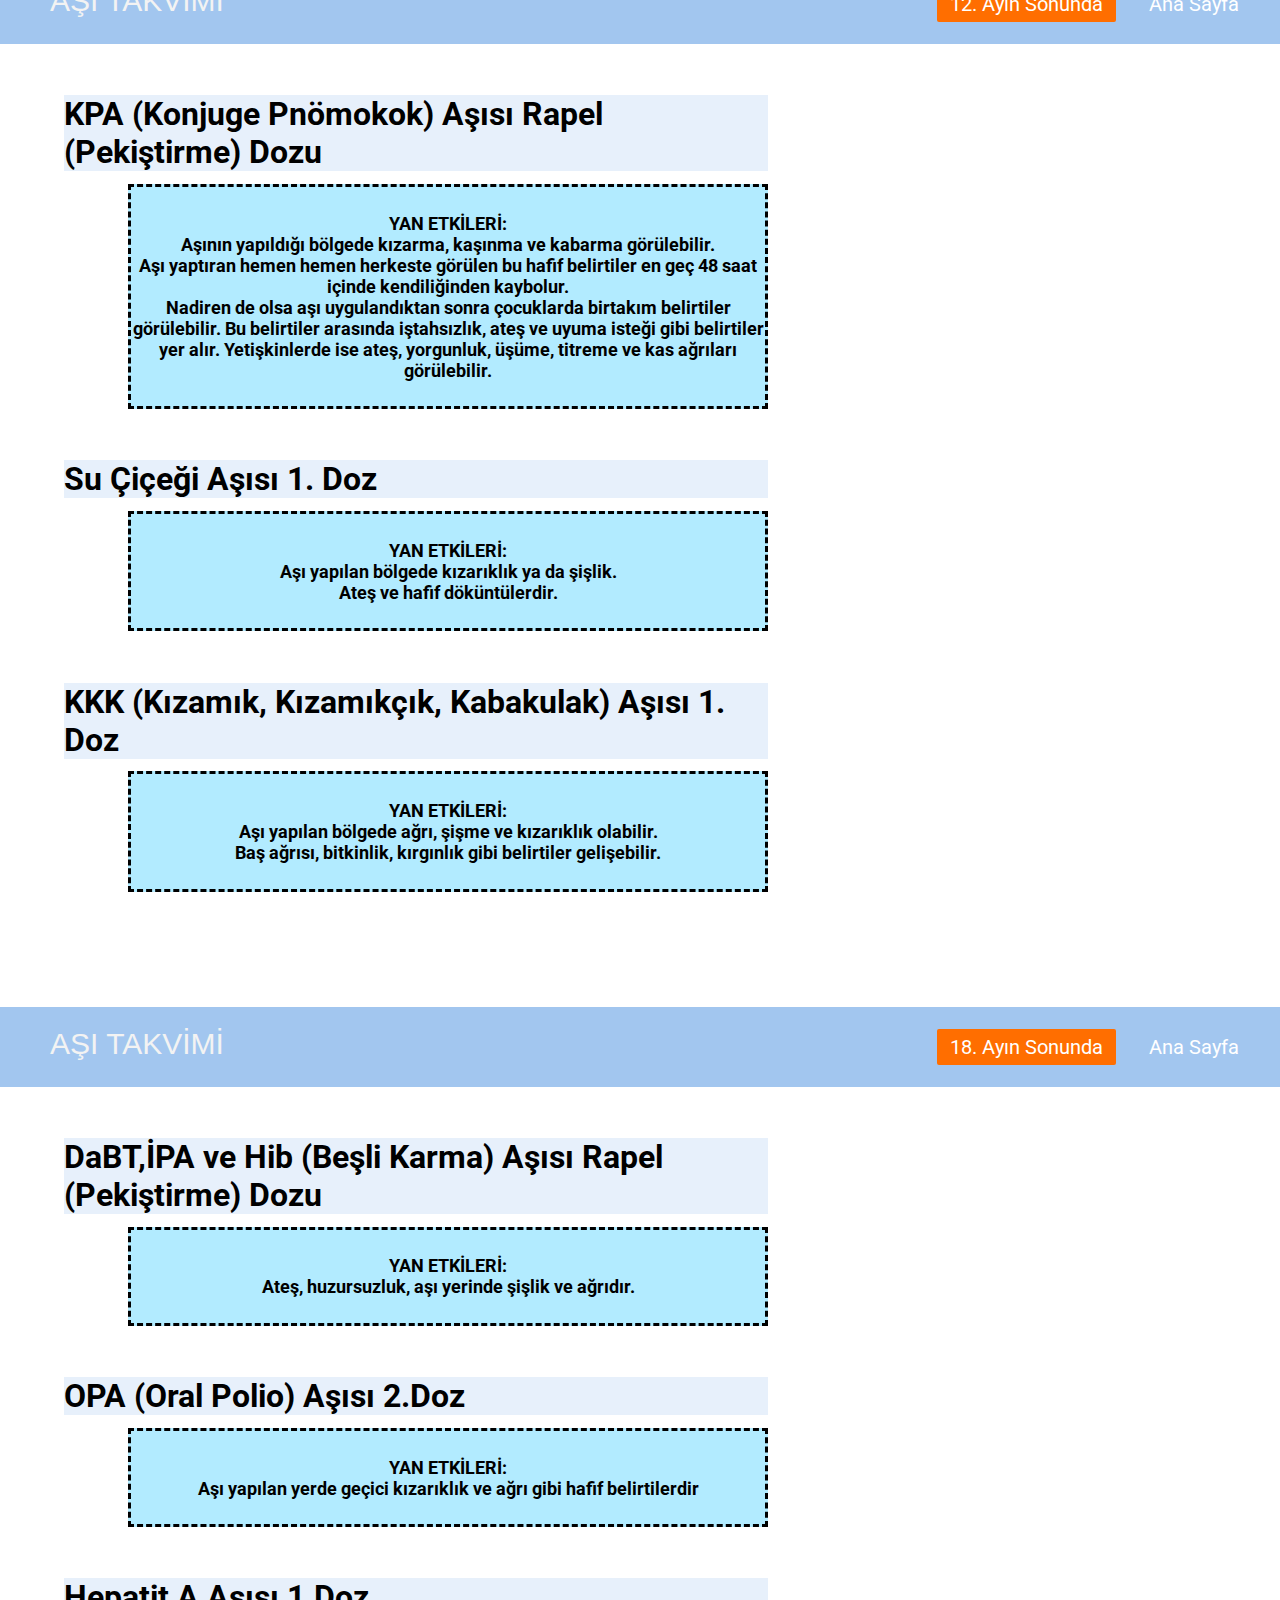
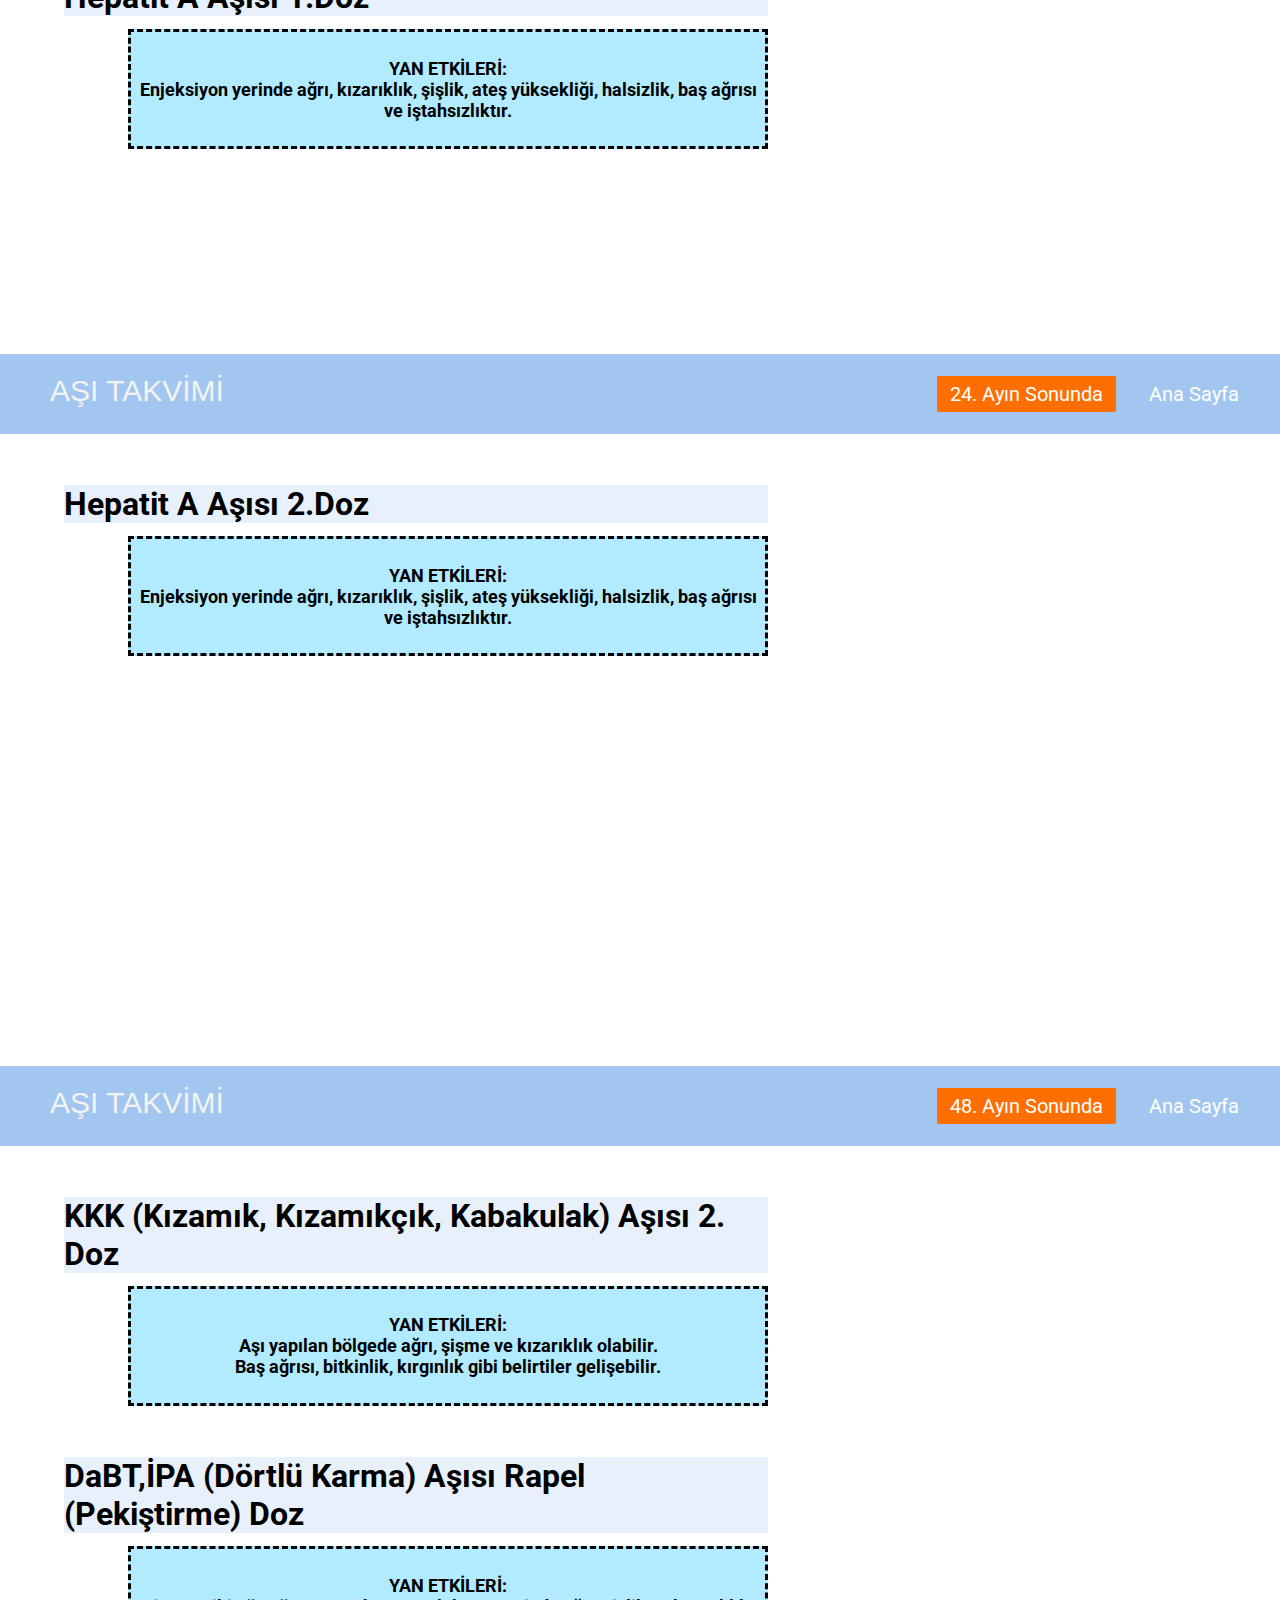
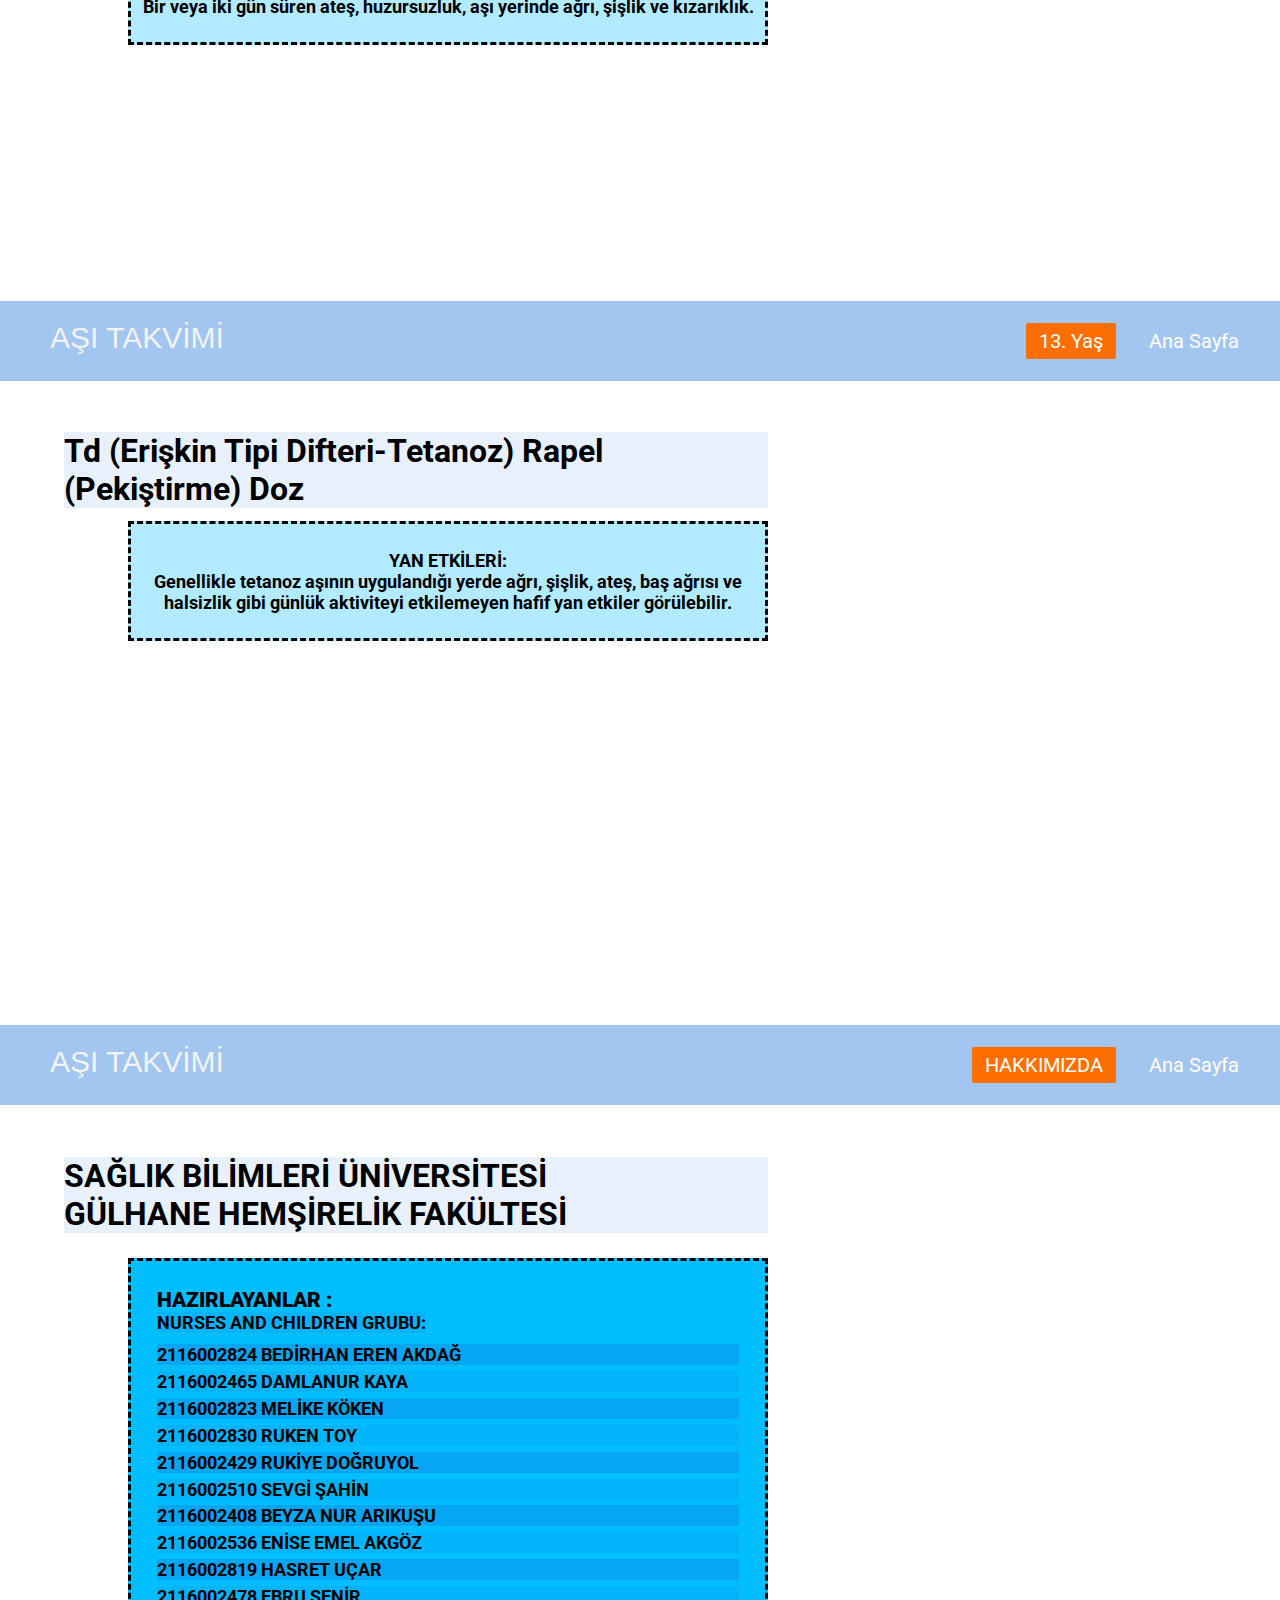
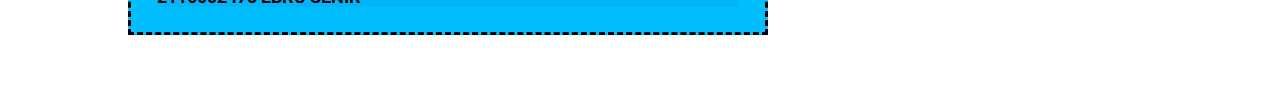
==== commit cd01f623: "Update index.html" ====
--- a/index.html
+++ b/index.html
@@ -365,8 +365,8 @@
 <ul>
     <li style="font-size: xx-large;background-color: rgba(22, 112, 214, 0.1);margin-left: 5%;margin-right: 40%;margin-top: 4%;"><strong>SAĞLIK BİLİMLERİ ÜNİVERSİTESİ</strong></li> 
     <li style="font-size: xx-large;background-color: rgba(22, 112, 214, 0.1);margin-left: 5%;margin-right: 40%;margin-top: 0%;margin-bottom: 2%;"><strong>GÜLHANE HEMŞİRELİK FAKÜLTESİ</strong></li>
-    <li style="margin-left: 10%;margin-bottom: 4%;margin-right: 40%;padding-block: 2%;padding-left: 2%;padding-right: 2%;border-style: dashed;font-size: large ;background-color:rgba(0, 190, 255, 3);"><H2><strong>HAZIRLAYANLAR :</H1>
-    <h3 style="margin-top: 2%; background-color: rgba(22, 112, 214, 0.1);">NURSES AND CHILDREN GRUBU:</h3>
+    <li style="margin-left: 10%;margin-bottom: 4%;margin-right: 40%;padding-block: 2%;padding-left: 2%;padding-right: 2%;border-style: dashed;font-size: large ;background-color:rgba(0, 190, 255, 3);"><h3><strong>HAZIRLAYANLAR :</H3>
+    <h4< style="margin-top: 2%; background-color: rgba(22, 112, 214, 0.1);">NURSES AND CHILDREN GRUBU:</h4>
     <p style="margin-top: 2%; background-color: rgba(22, 112, 214, 0.3);">2116002824 BEDİRHAN EREN AKDAĞ</p>
     <p style="margin-top: 1%; background-color: rgba(22, 112, 214, 0.1);">2116002465 DAMLANUR KAYA</P>
     <P style="margin-top: 1%; background-color: rgba(22, 112, 214, 0.3);">2116002823 MELİKE KÖKEN</P>
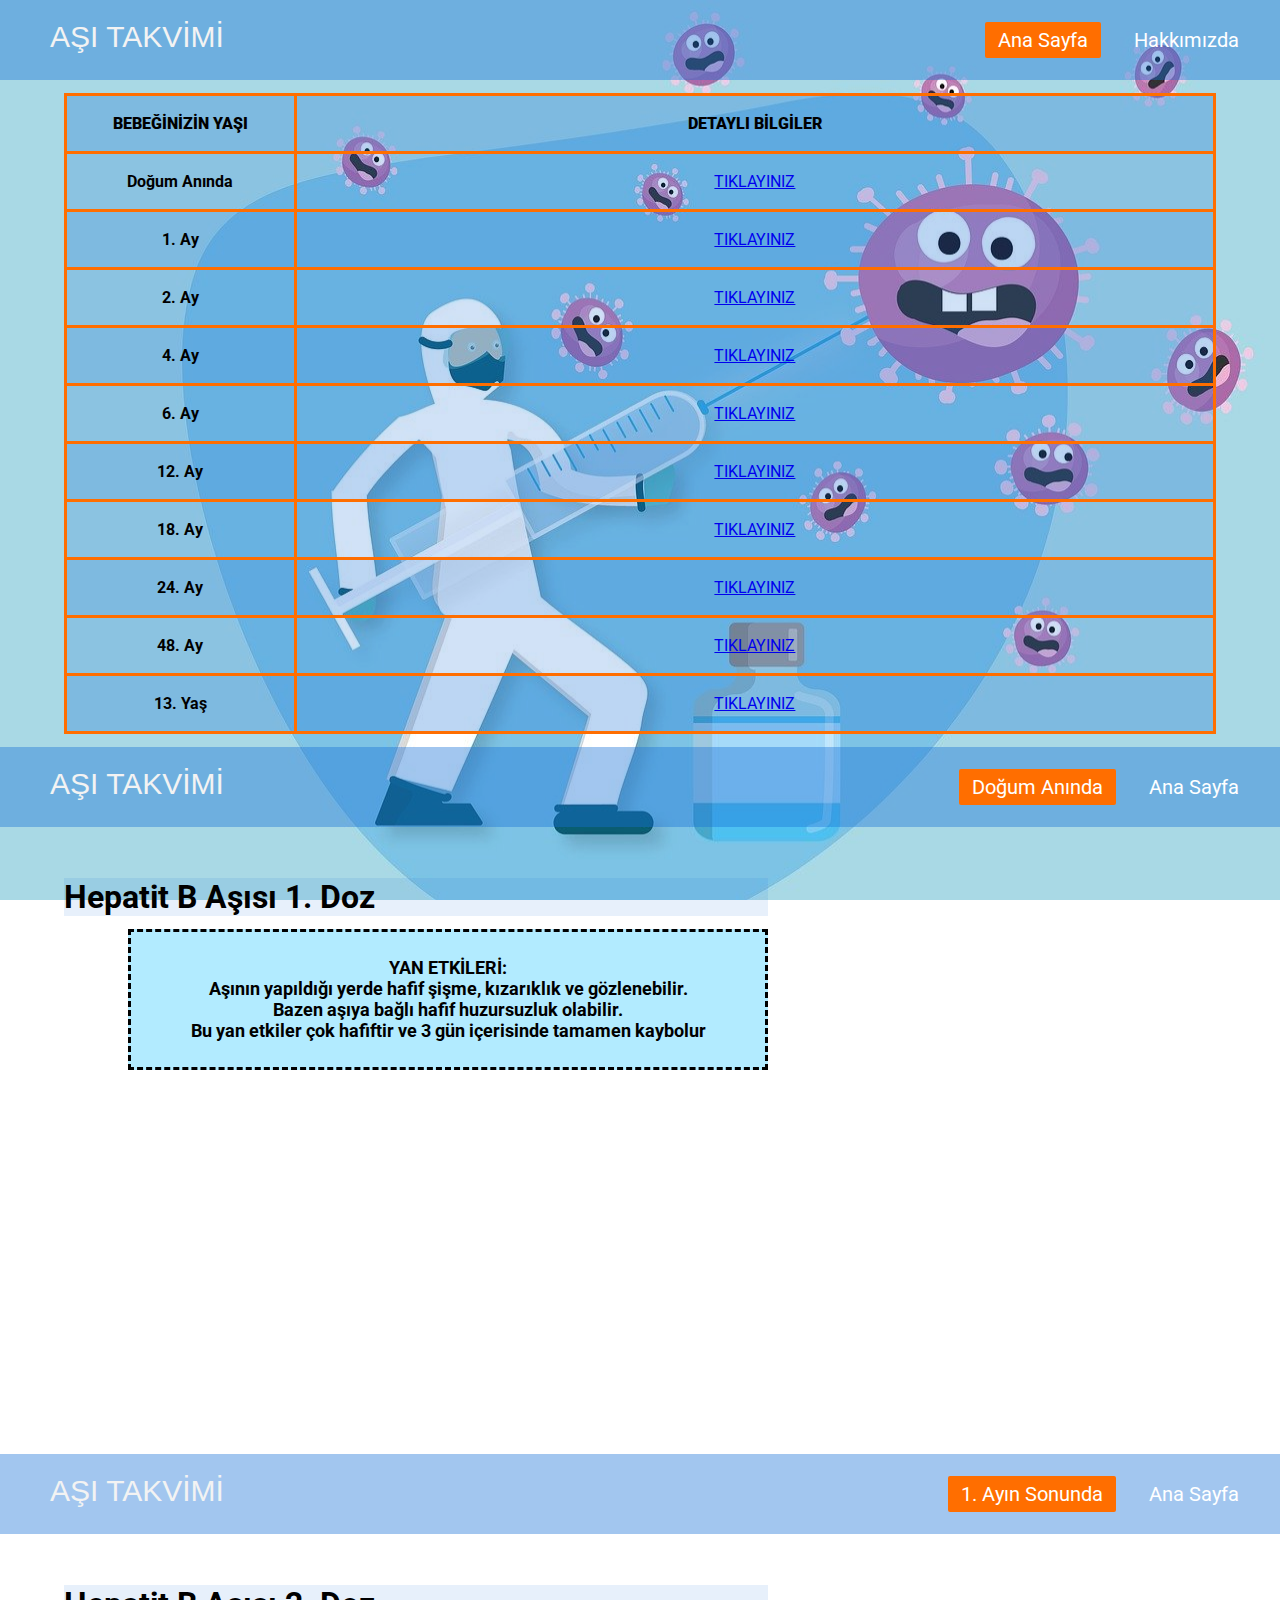
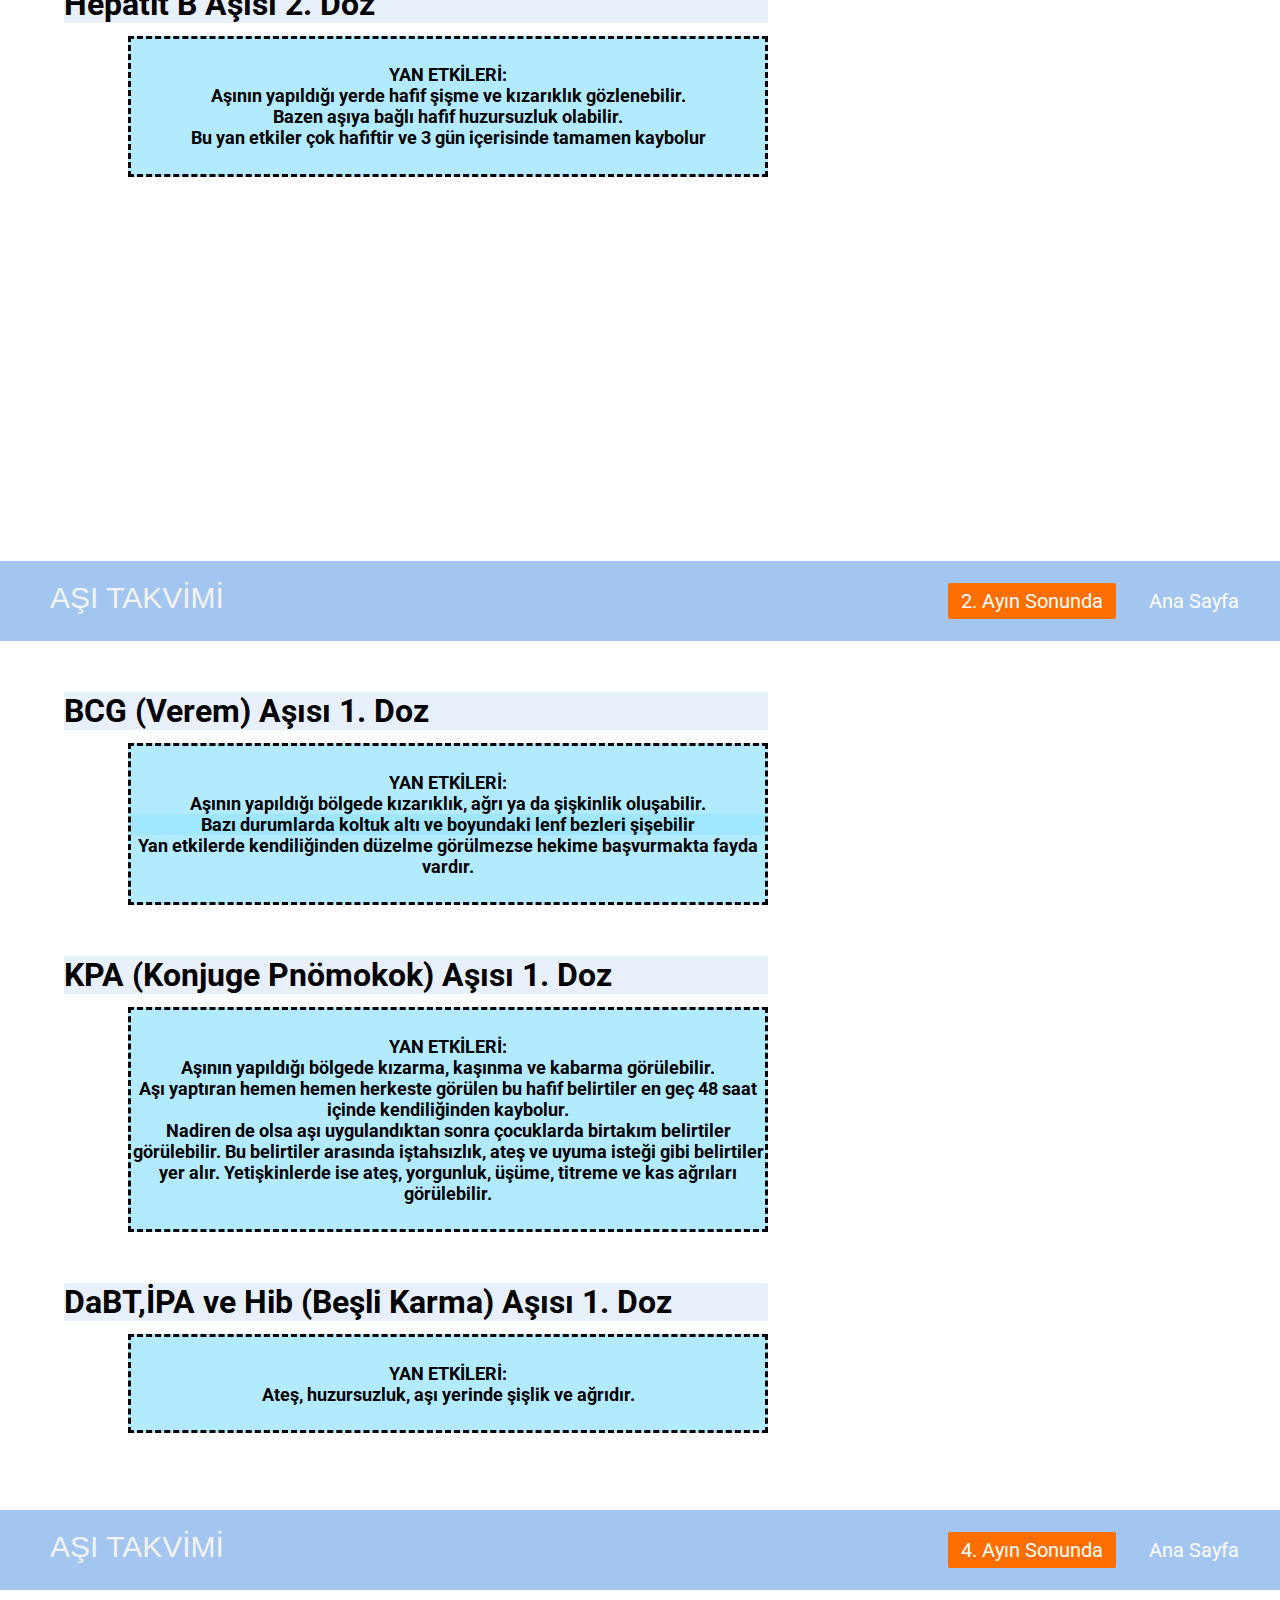
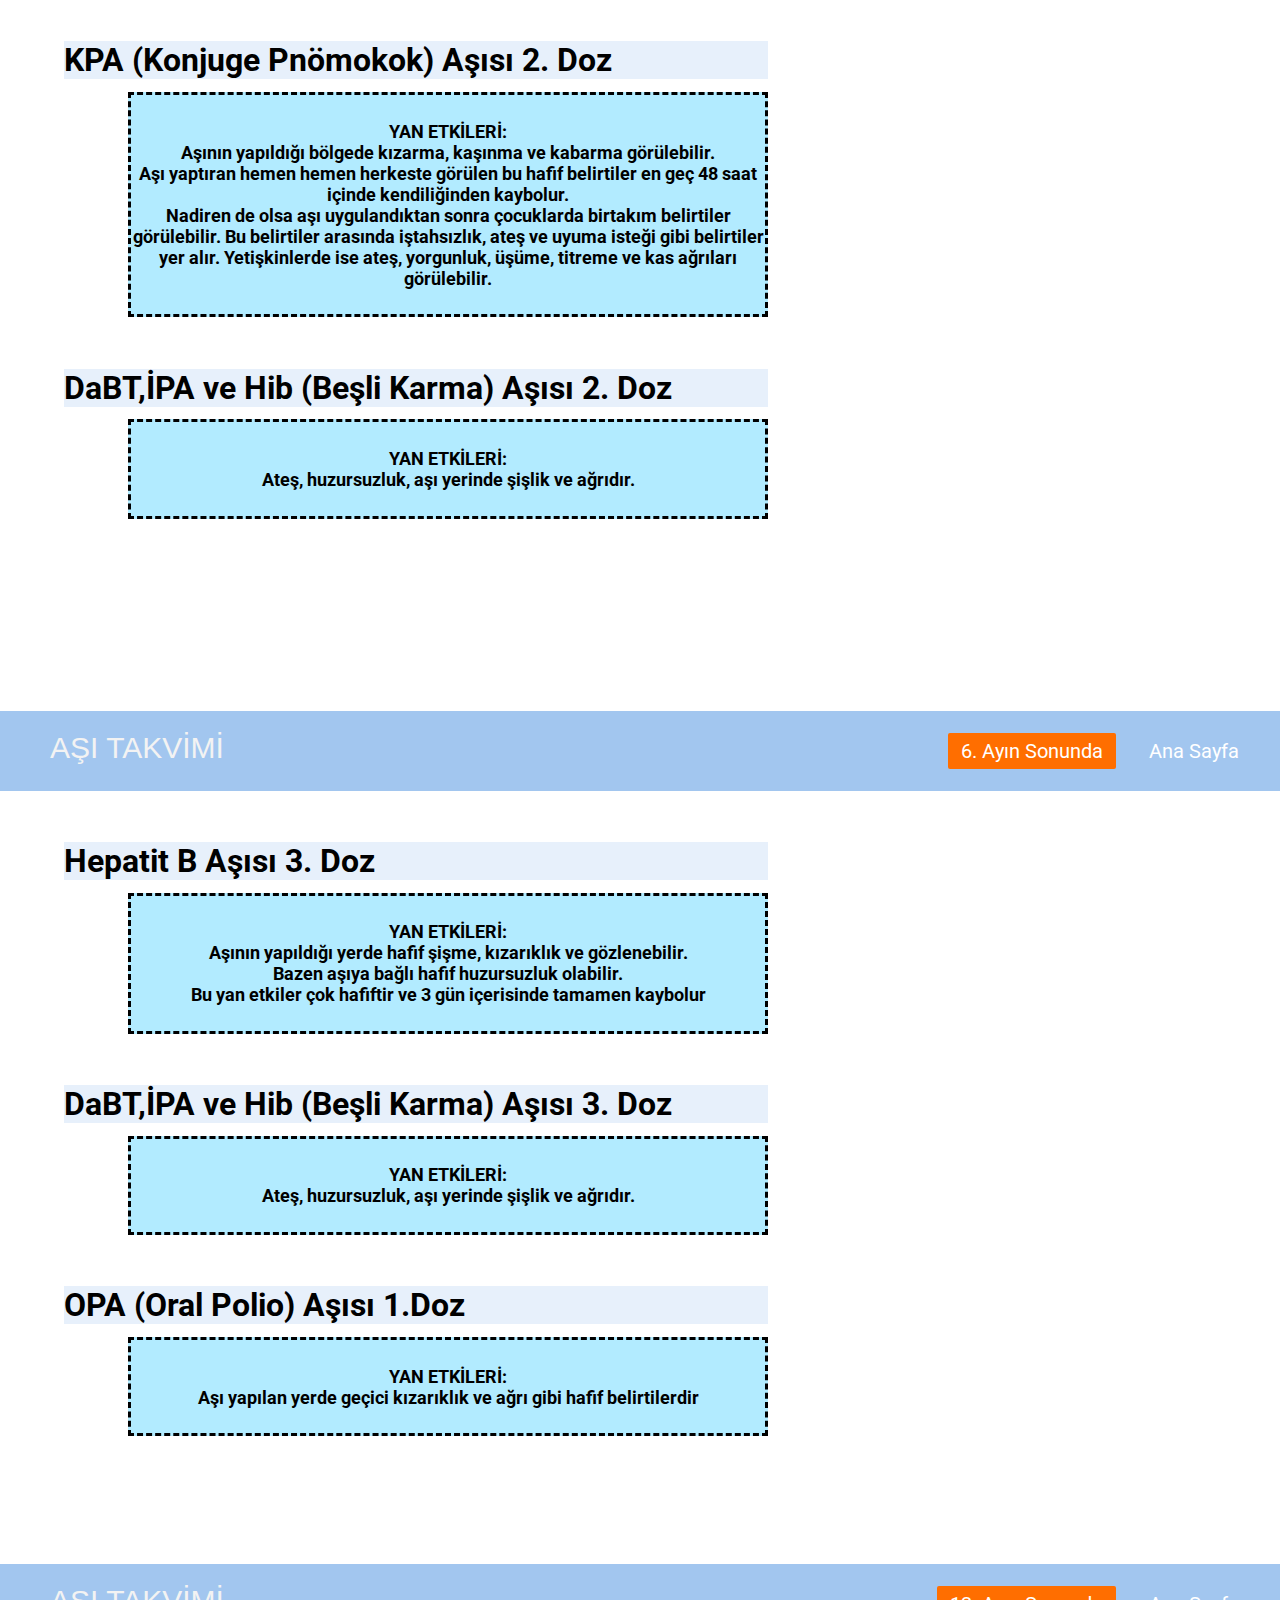
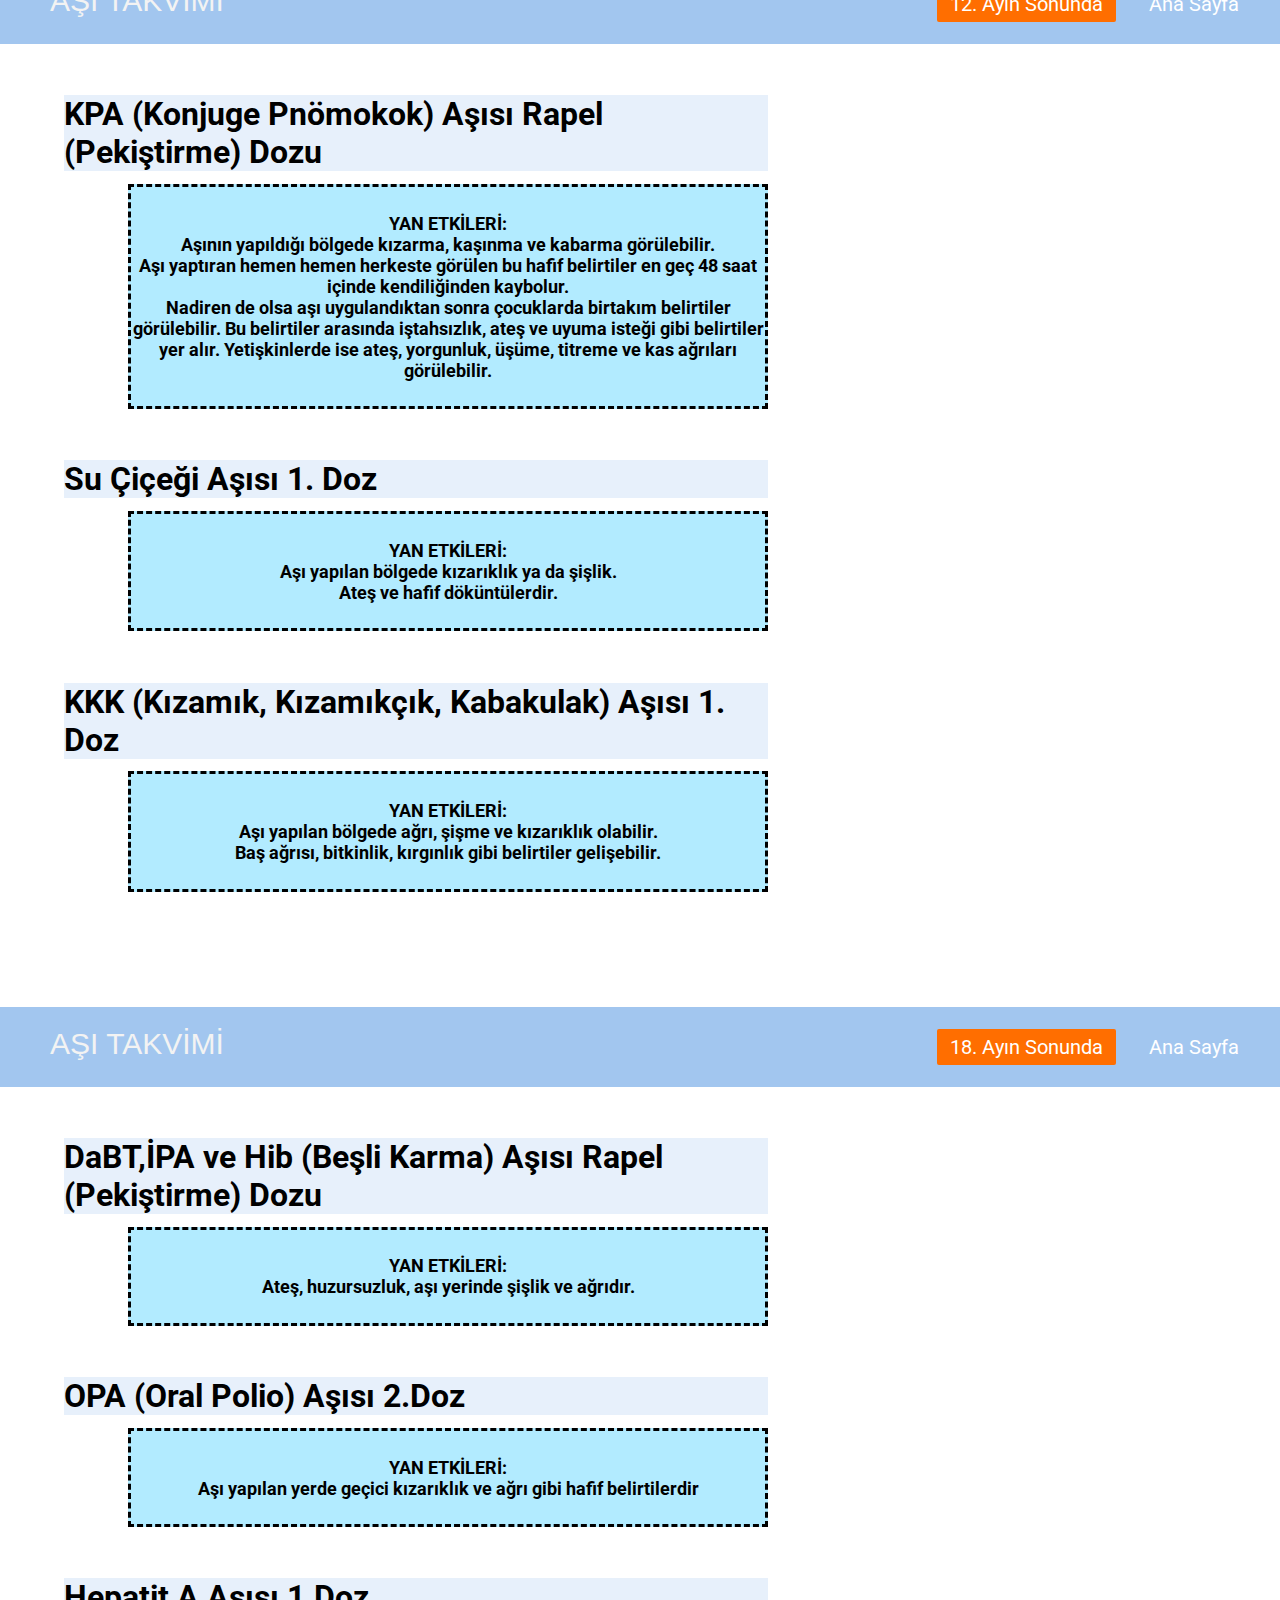
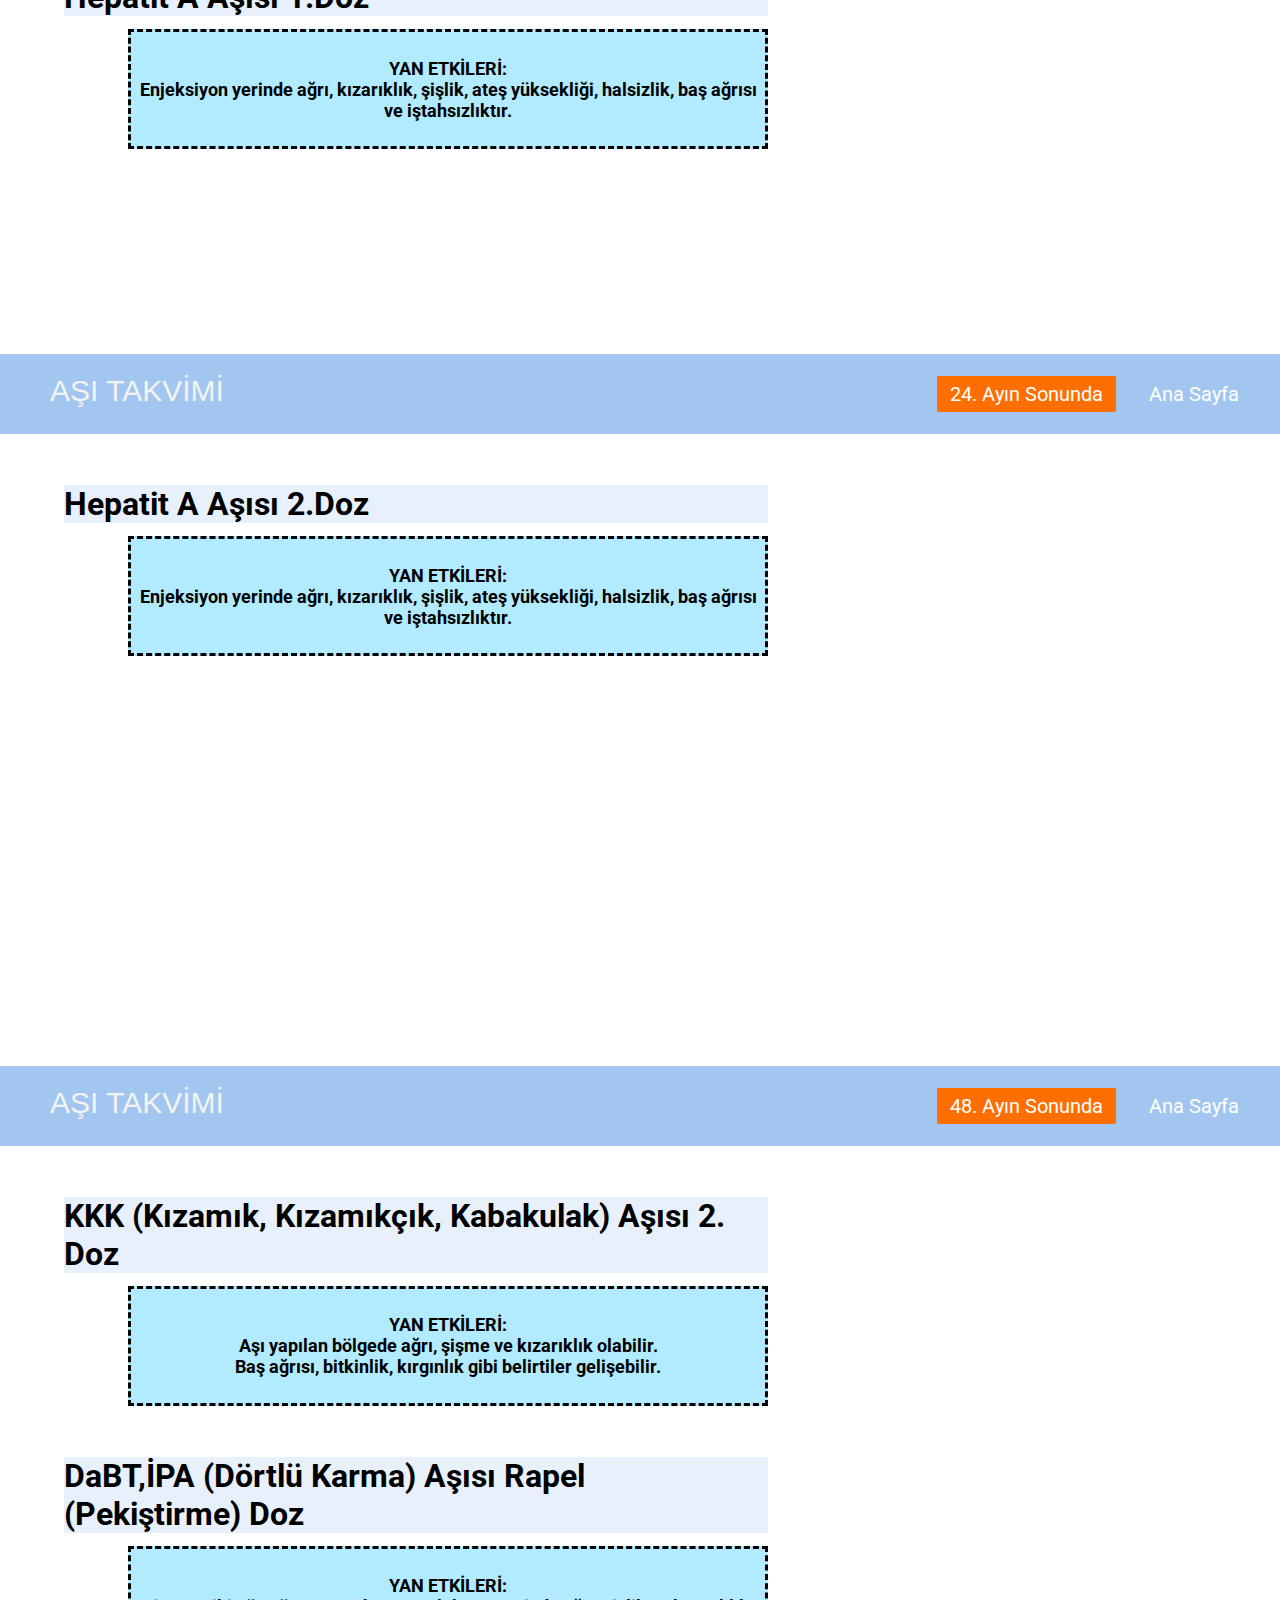
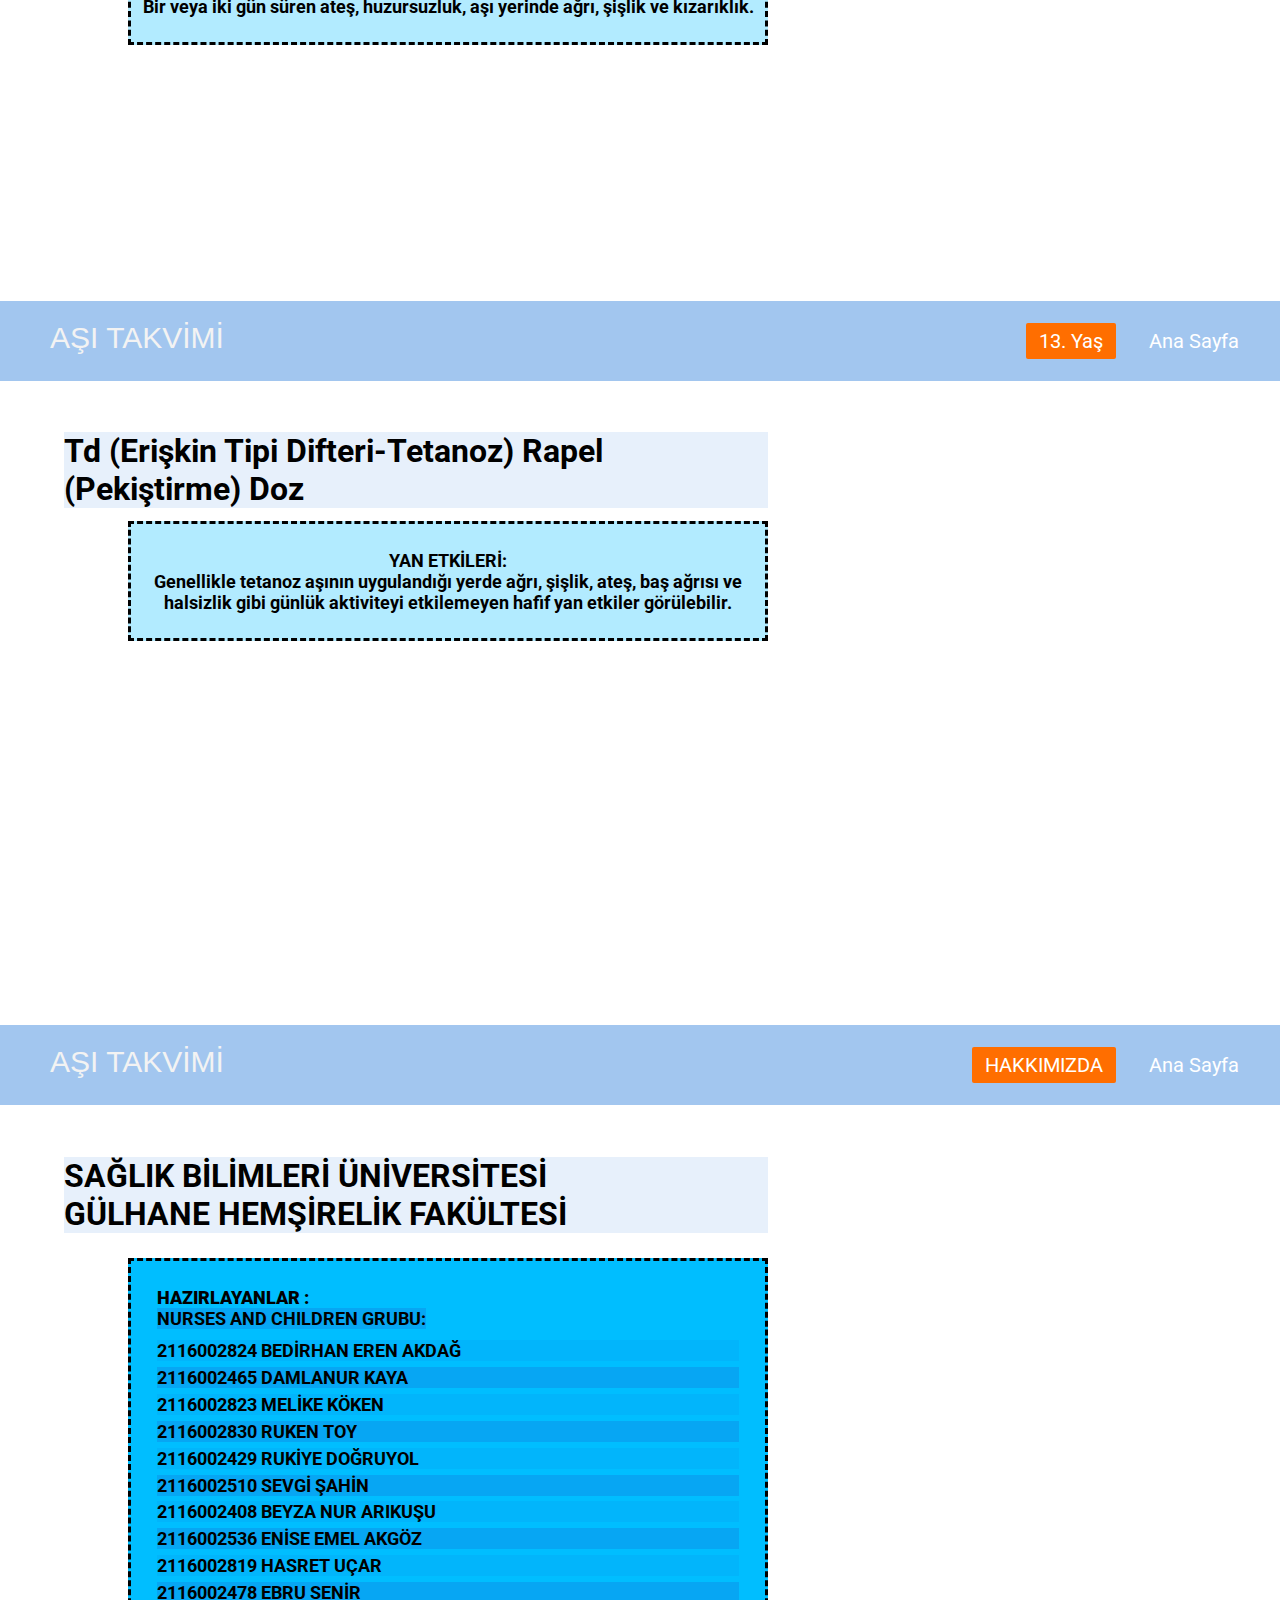
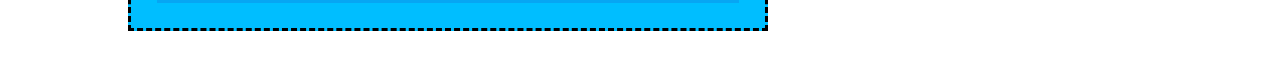
==== commit 689d5713: "Update index.html" ====
--- a/index.html
+++ b/index.html
@@ -365,18 +365,18 @@
 <ul>
     <li style="font-size: xx-large;background-color: rgba(22, 112, 214, 0.1);margin-left: 5%;margin-right: 40%;margin-top: 4%;"><strong>SAĞLIK BİLİMLERİ ÜNİVERSİTESİ</strong></li> 
     <li style="font-size: xx-large;background-color: rgba(22, 112, 214, 0.1);margin-left: 5%;margin-right: 40%;margin-top: 0%;margin-bottom: 2%;"><strong>GÜLHANE HEMŞİRELİK FAKÜLTESİ</strong></li>
-    <li style="margin-left: 10%;margin-bottom: 4%;margin-right: 40%;padding-block: 2%;padding-left: 2%;padding-right: 2%;border-style: dashed;font-size: large ;background-color:rgba(0, 190, 255, 3);"><h3><strong>HAZIRLAYANLAR :</H3>
-    <h4< style="margin-top: 2%; background-color: rgba(22, 112, 214, 0.1);">NURSES AND CHILDREN GRUBU:</h4>
-    <p style="margin-top: 2%; background-color: rgba(22, 112, 214, 0.3);">2116002824 BEDİRHAN EREN AKDAĞ</p>
-    <p style="margin-top: 1%; background-color: rgba(22, 112, 214, 0.1);">2116002465 DAMLANUR KAYA</P>
-    <P style="margin-top: 1%; background-color: rgba(22, 112, 214, 0.3);">2116002823 MELİKE KÖKEN</P>
-    <P style="margin-top: 1%; background-color: rgba(22, 112, 214, 0.1);">2116002830 RUKEN TOY</P>
-    <p style="margin-top: 1%; background-color: rgba(22, 112, 214, 0.3);">2116002429 RUKİYE DOĞRUYOL</p>
-    <P style="margin-top: 1%; background-color: rgba(22, 112, 214, 0.1);">2116002510 SEVGİ ŞAHİN</P>
-    <p style="margin-top: 1%; background-color: rgba(22, 112, 214, 0.3);">2116002408 BEYZA NUR ARIKUŞU</p>
-    <P style="margin-top: 1%; background-color: rgba(22, 112, 214, 0.1);">2116002536 ENİSE EMEL AKGÖZ</P>
-    <p style="margin-top: 1%; background-color: rgba(22, 112, 214, 0.3);">2116002819 HASRET UÇAR</p>
-    <p style="margin-top: 1%;background-color: rgba(22, 112, 214, 0.1);">2116002478 EBRU SENİR</p>
+    <li style="margin-left: 10%;margin-bottom: 4%;margin-right: 40%;padding-block: 2%;padding-left: 2%;padding-right: 2%;border-style: dashed;font-size: large ;background-color:rgba(0, 190, 255, 3);"><h4><strong>HAZIRLAYANLAR :</H4>
+    <h5< style="margin-top: 2%; background-color: rgba(22, 112, 214, 0.3);">NURSES AND CHILDREN GRUBU:</h5>
+    <p style="margin-top: 2%; background-color: rgba(22, 112, 214, 0.1);">2116002824 BEDİRHAN EREN AKDAĞ</p>
+    <p style="margin-top: 1%; background-color: rgba(22, 112, 214, 0.3);">2116002465 DAMLANUR KAYA</P>
+    <P style="margin-top: 1%; background-color: rgba(22, 112, 214, 0.1);">2116002823 MELİKE KÖKEN</P>
+    <P style="margin-top: 1%; background-color: rgba(22, 112, 214, 0.3);">2116002830 RUKEN TOY</P>
+    <p style="margin-top: 1%; background-color: rgba(22, 112, 214, 0.1);">2116002429 RUKİYE DOĞRUYOL</p>
+    <P style="margin-top: 1%; background-color: rgba(22, 112, 214, 0.3);">2116002510 SEVGİ ŞAHİN</P>
+    <p style="margin-top: 1%; background-color: rgba(22, 112, 214, 0.1);">2116002408 BEYZA NUR ARIKUŞU</p>
+    <P style="margin-top: 1%; background-color: rgba(22, 112, 214, 0.3);">2116002536 ENİSE EMEL AKGÖZ</P>
+    <p style="margin-top: 1%; background-color: rgba(22, 112, 214, 0.1);">2116002819 HASRET UÇAR</p>
+    <p style="margin-top: 1%;background-color: rgba(22, 112, 214, 0.3);">2116002478 EBRU SENİR</p>
 </strong></li>
 
 </body>
